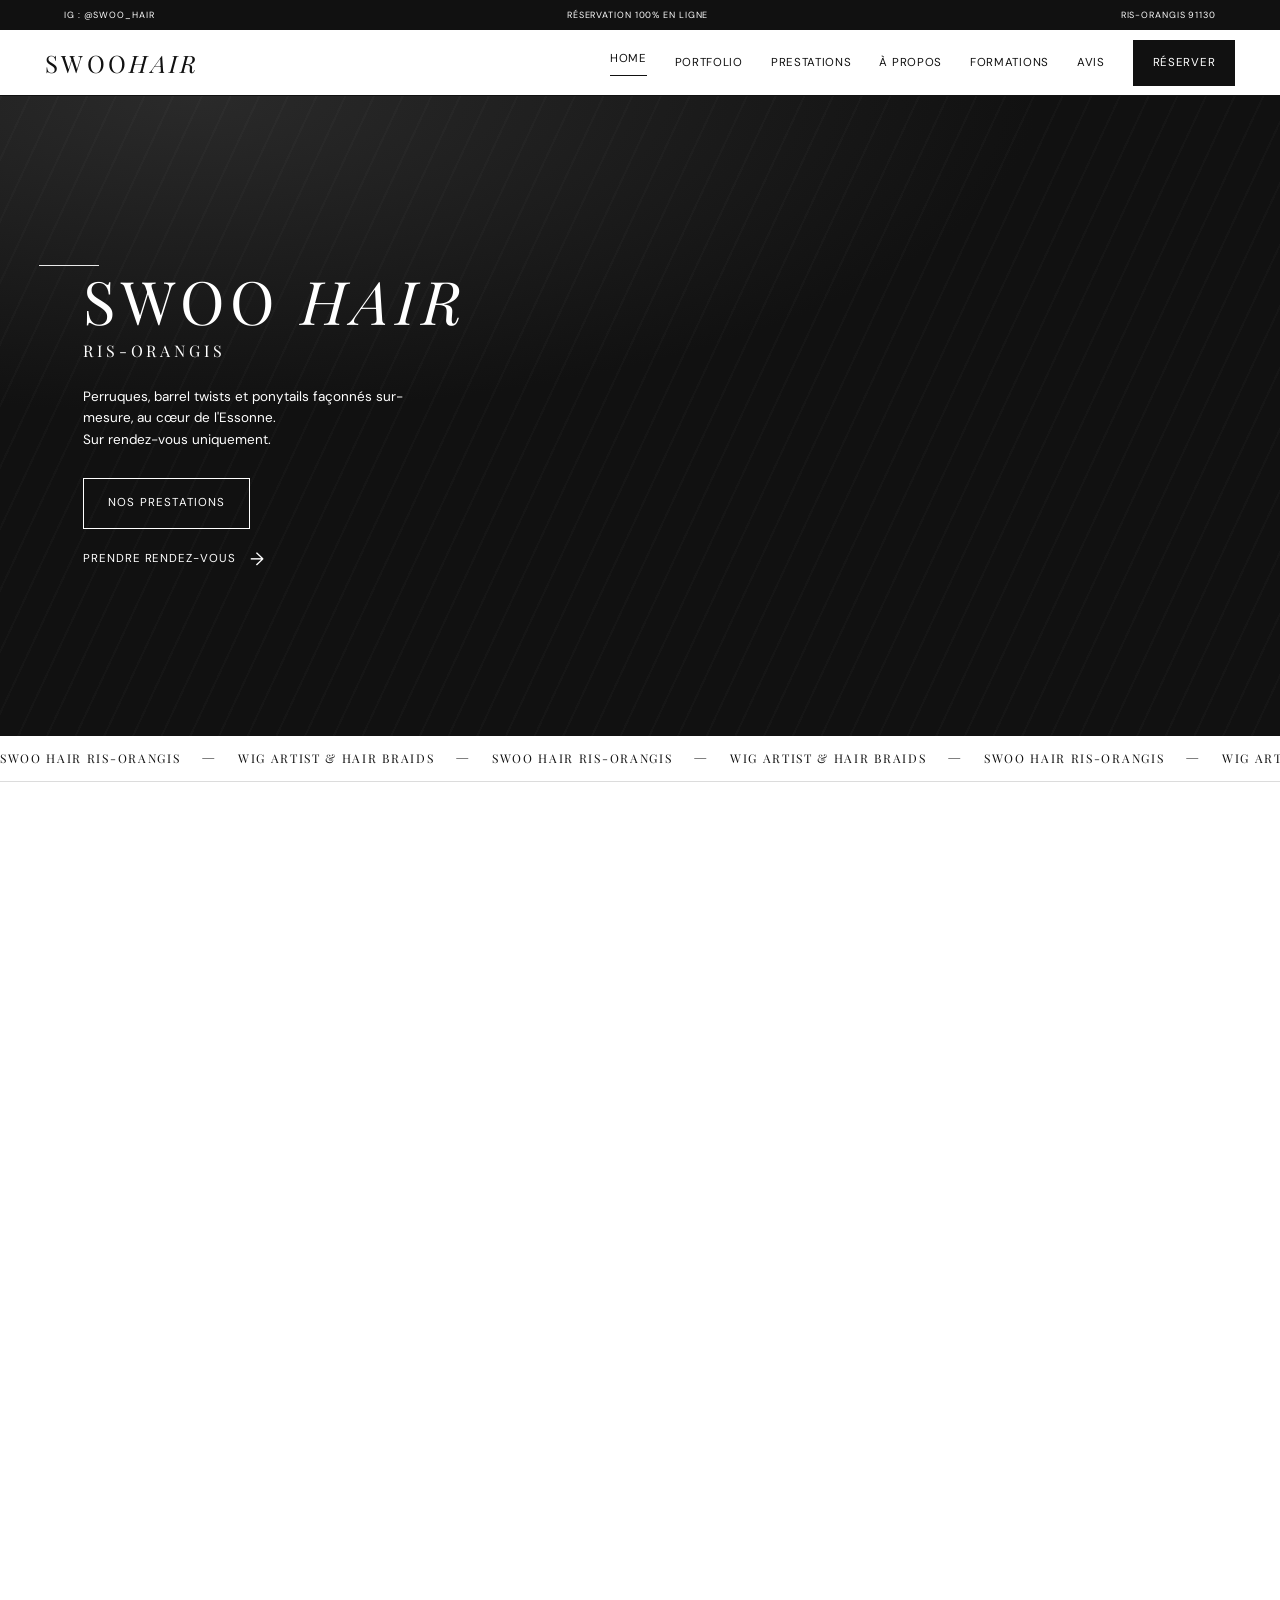
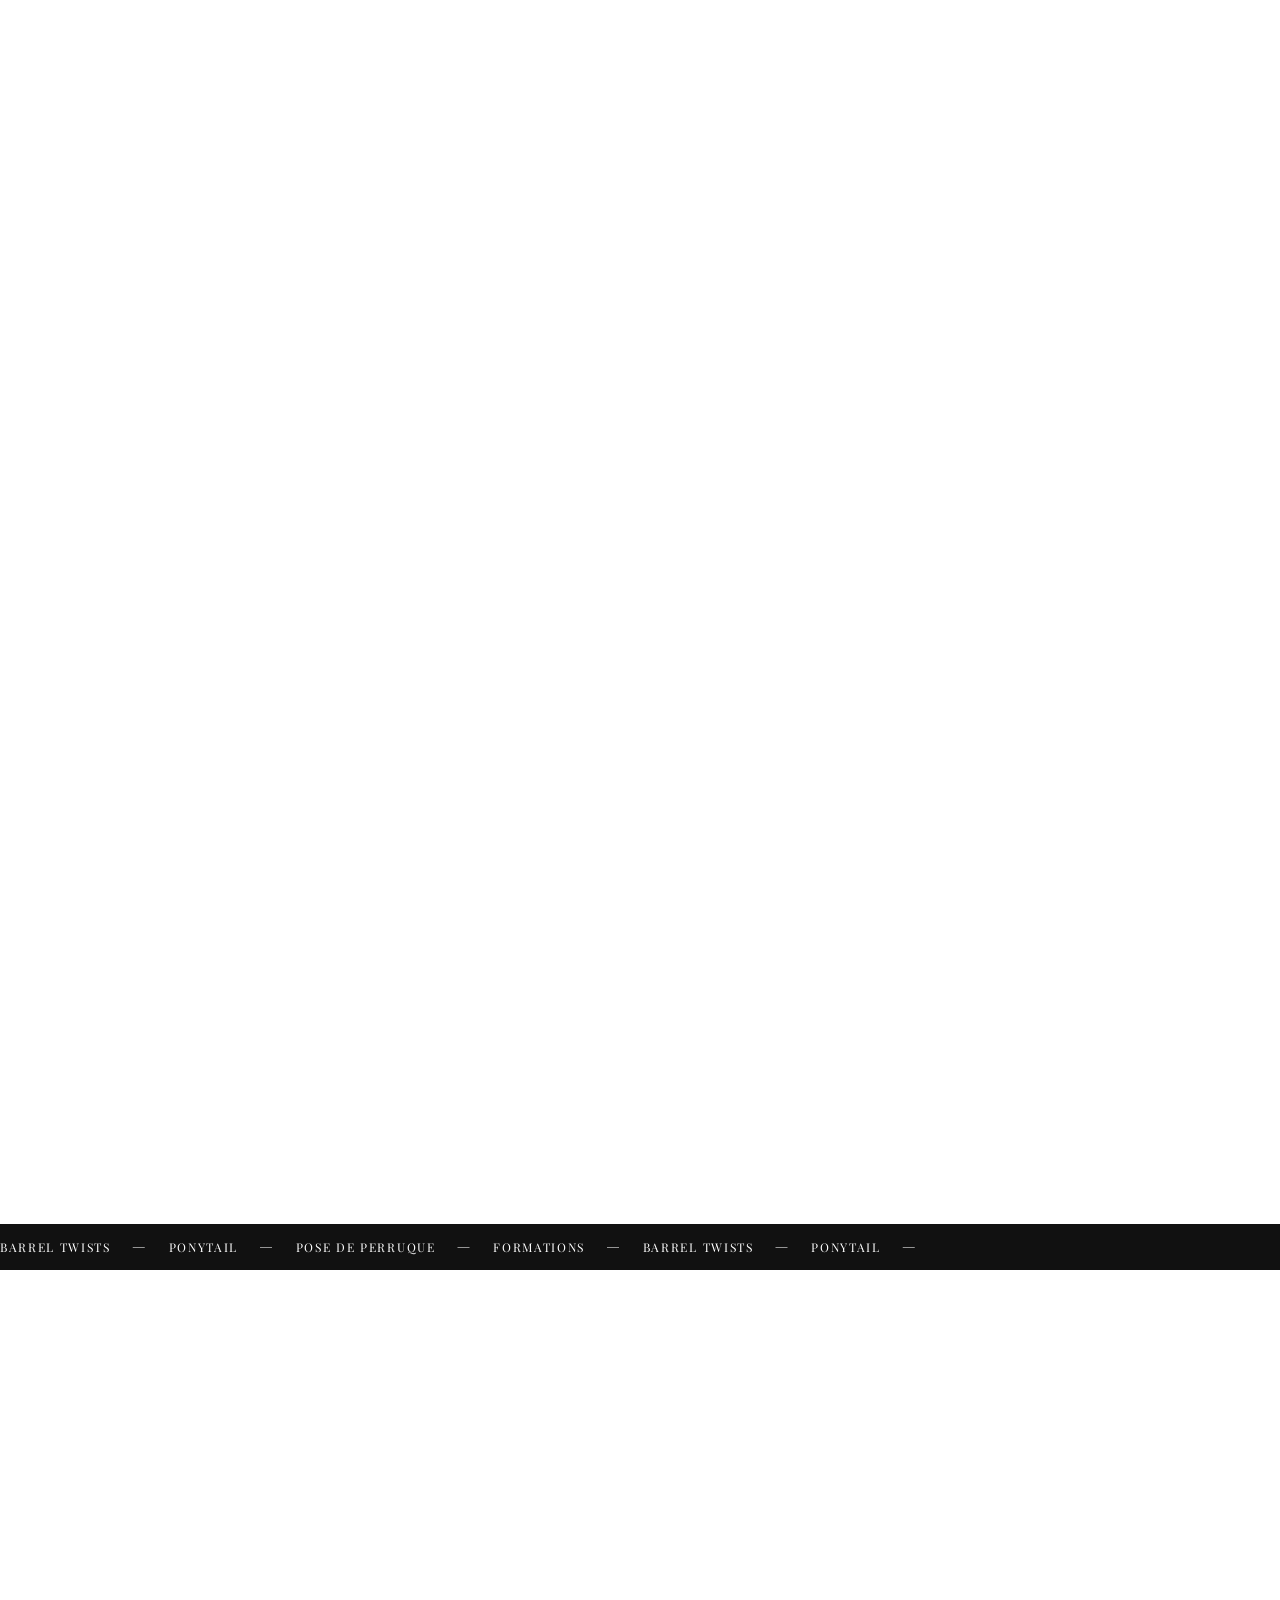
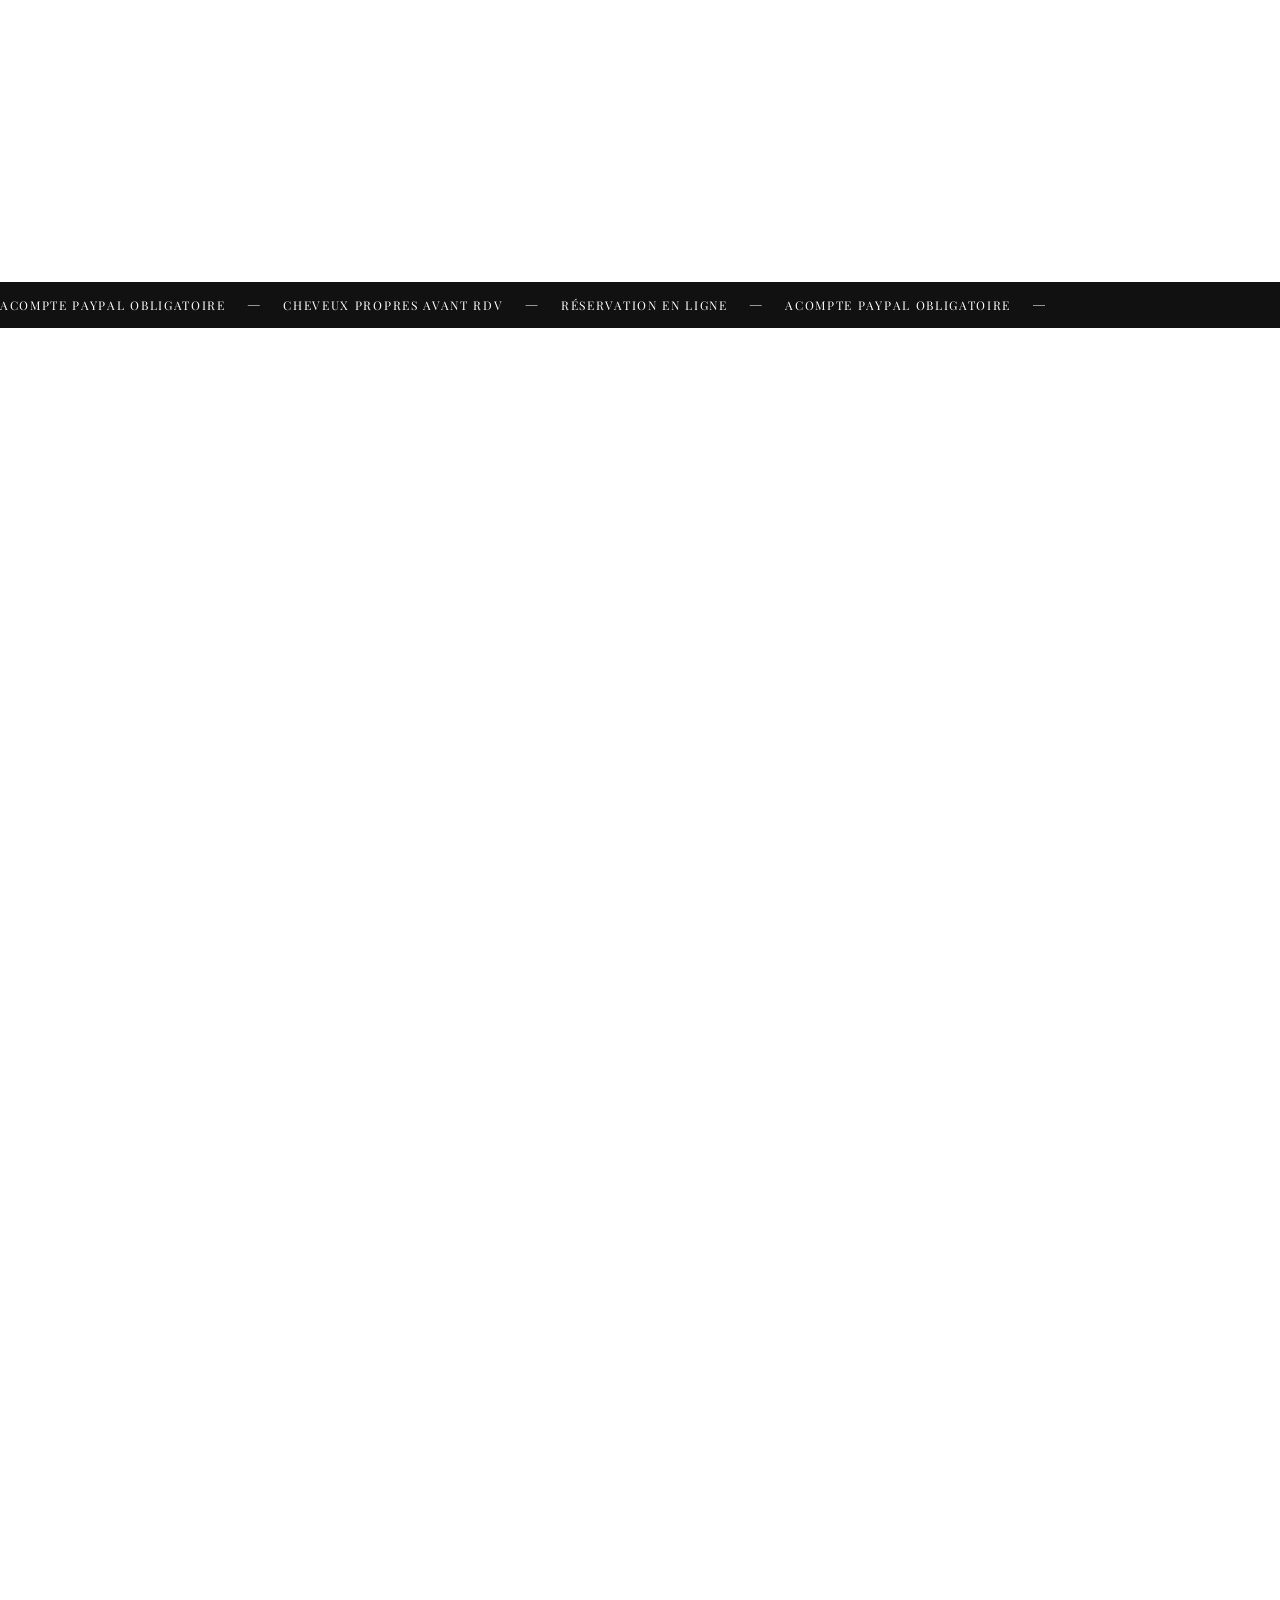
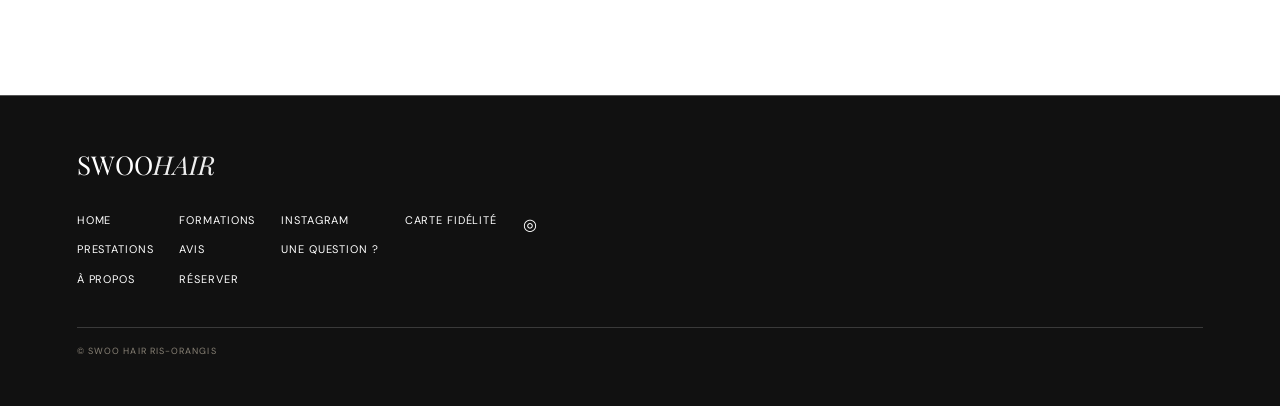
==== index.html @ 89fc885e "Update index.html" ====
<!DOCTYPE html>
<html lang="fr">
<head>
<meta charset="UTF-8">
<meta name="viewport" content="width=device-width, initial-scale=1.0">
<meta name="color-scheme" content="light">
<title>SWOO HAIR — Ris-Orangis</title>
<link rel="preconnect" href="https://fonts.googleapis.com">
<link rel="preconnect" href="https://fonts.gstatic.com" crossorigin>
<link href="https://fonts.googleapis.com/css2?family=DM+Sans:wght@400;500&family=Playfair+Display:ital,wght@0,400;1,400&display=swap" rel="stylesheet">
<link href="https://fonts.googleapis.com/css2?family=Parisienne&display=swap" rel="stylesheet">  
<link rel="stylesheet" href="style.css">
</head>
<body>

<div class="topbar">
  <span>IG : @SWOO_HAIR</span>
  <span>RÉSERVATION 100% EN LIGNE</span>
  <span>RIS-ORANGIS 91130</span>
</div>

<header class="header">
  <a class="logo" href="#home">SWOO<em>HAIR</em></a>
  <nav class="nav">
    <a class="active" href="#home">HOME</a>
    <a href="#portfolio">PORTFOLIO</a>
    <a href="#prestations">PRESTATIONS</a>
    <a href="#apropos">À PROPOS</a>
    <a href="#formations">FORMATIONS</a>
    <a href="#avis">AVIS</a>
    <a class="booking" href="#reservation">RÉSERVER</a>
  </nav>
  <button class="menu-btn" aria-label="Ouvrir le menu"><i></i><i></i></button>
</header>

<div class="mobile-menu">
  <a href="#home">HOME</a>
  <a href="#portfolio">PORTFOLIO</a>
  <a href="#prestations">PRESTATIONS</a>
  <a href="#apropos">À PROPOS</a>
  <a href="#formations">FORMATIONS</a>
  <a href="#avis">AVIS</a>
  <a class="mobile-book" href="#reservation">RÉSERVER →</a>
</div>

<main id="home">

  <section class="hero">
    <div class="hero-number"><small></small></div>
    <div class="hero-content">
      <h1>SWOO <em>HAIR</em></h1>
      <h2>RIS-ORANGIS</h2>
      <p>Perruques, barrel twists et ponytails façonnés sur-mesure, au cœur de l'Essonne.<br>Sur rendez-vous uniquement.</p>
      <div class="hero-actions">
        <a class="outline-btn" href="#prestations">NOS PRESTATIONS</a>
        <a class="arrow-link" href="#reservation">PRENDRE RENDEZ-VOUS <b>→</b></a>
      </div>
    </div>
    <div class="hero-photo">
          <img src="images/hero-client.jpg" alt="Réalisation SWOO HAIR — pose perruque">
          <span class="hero-photo-tag">Réalisation récente</span>
        </div>
  </section>

  <div class="marquee">
    <div class="marquee-track">
      <span>SWOO HAIR RIS-ORANGIS</span><b>—</b><span>WIG ARTIST &amp; HAIR BRAIDS</span><b>—</b>
      <span>SWOO HAIR RIS-ORANGIS</span><b>—</b><span>WIG ARTIST &amp; HAIR BRAIDS</span><b>—</b>
      <span>SWOO HAIR RIS-ORANGIS</span><b>—</b><span>WIG ARTIST &amp; HAIR BRAIDS</span><b>—</b>
    </div>
  </div>

  <section class="about reveal" id="apropos">
    <div class="about-copy">
      <div class="eyebrow">À PROPOS</div>
      <h2>Plus qu'une<br>prestation</h2>
      <p>Expert wig install &amp; hair 91. Je façonne perruques, barrel twists et ponytails avec une attention portée au détail — et je forme celles qui veulent apprendre à poser et customiser seules.</p>
      <div class="facts">
        <div class="fact"><b>Lieu</b><span>Ris-Orangis (91130)</span></div>
        <div class="fact"><b>Horaires</b><span>11h – 19h, 7j/7 sur rendez-vous</span></div>
        <div class="fact"><b>Contact</b><span>Réservation directement sur le site</span></div>
        <div class="fact"><b>Snap</b><span>ftm.pv</span></div>
      </div>
      <a class="arrow-link" href="#reservation">PRENDRE RENDEZ-VOUS <b>→</b></a>
    </div>
  </section>

  <section class="portfolio reveal" id="portfolio">
    <div class="p-head">
      <div class="eyebrow">PORTFOLIO</div>
      <h2>Le <em>catalogue</em></h2>
      <p class="lede">Une sélection de réalisations récentes — poses, finitions et hairstyles signés SWOO HAIR.</p>
    </div>
    <div class="folio-marquee">
      <div class="marquee-track">
        <span>POSES</span><b>—</b><span>FINITIONS</span><b>—</b><span>HAIRSTYLES</span><b>—</b>
        <span>POSES</span><b>—</b><span>FINITIONS</span><b>—</b><span>HAIRSTYLES</span><b>—</b>
        <span>POSES</span><b>—</b><span>FINITIONS</span><b>—</b><span>HAIRSTYLES</span><b>—</b>
      </div>
    </div>
    <div class="folio-grid">
      <div class="plate tall">
        <div class="ph-wrap"><img src="images/duo-03.png" alt="SWOO HAIR — duo, finition lace naturelle"></div>
        <div class="fcap"><span class="no">Pl. I</span><span class="lbl">Finition duo</span></div>
      </div>
      <div class="plate">
        <div class="ph-wrap"><img src="images/profile-04.png" alt="SWOO HAIR — profil, chignon bas"></div>
        <div class="fcap"><span class="no">Pl. II</span><span class="lbl">Profil, chignon bas</span></div>
      </div>
      <div class="plate">
        <div class="ph-wrap"><img src="images/product-05.jpg" alt="SWOO HAIR — hairstyle assis"></div>
        <div class="fcap"><span class="no">Pl. III</span><span class="lbl">Hairstyle</span></div>
      </div>
    </div>
  </section>

  <section class="services reveal" id="prestations">
    <div class="services-intro">
      <div class="eyebrow">NOS PRESTATIONS</div>
      <h2>Précision.<br>Soin. <em>Style.</em></h2>
      <p>Un tarif, un acompte, une place bloquée. Découvre le détail de chaque rubrique ci-dessous.</p>
    </div>
    <div class="service-grid">
      <article><div class="service-icon">≈</div><h3>BARREL &amp; NATTES</h3><p>Barrel twists, flat twists et nattes collées, motif ou simple.</p><strong>DÈS 10€</strong></article>
      <article><div class="service-icon">◠</div><h3>PONYTAIL</h3><p>Ponytail simple ou formule complète, mèches et frange incluses.</p><strong>DÈS 10€</strong></article>
      <article><div class="service-icon">◯</div><h3>POSE PERRUQUE</h3><p>Pose, customisation, entretien et confection de wigs.</p><strong>DÈS 10€</strong></article>
      <article><div class="service-icon">✎</div><h3>FORMATIONS</h3><p>Apprends à poser et customiser tes perruques comme une pro.</p><strong>DÈS 50€</strong></article>
    </div>
  </section>

  <div class="dark-marquee">
    <div class="marquee-track">
      <span>BARREL TWISTS</span><b>—</b><span>PONYTAIL</span><b>—</b><span>POSE DE PERRUQUE</span><b>—</b>
      <span>FORMATIONS</span><b>—</b><span>BARREL TWISTS</span><b>—</b><span>PONYTAIL</span><b>—</b>
    </div>
  </div>

  <!-- ===== CATALOGUE ===== -->
  <section class="catalogue" id="catalogue">

    <div class="cat-block reveal" id="barrel">
      <div class="cat-head">
        <p class="cat-eyebrow">Rubrique 01</p>
        <h2>Barrel Twists<br>&amp; Nattes</h2>
        <p class="lede">Acompte de 10€ pour bloquer la place. Cheveux lavés 2 à 3 jours avant le rendez-vous — cheveux gras, sales ou odorants : rendez-vous annulé.</p>
      </div>
      <div class="cat-list">
        <div class="svc-list" data-cat="Barrel Twists"></div>
        <div class="svc-list" data-cat="Nattes" style="margin-top:8px"></div>
      </div>
    </div>

    <div class="cat-block reveal" id="ponytail">
      <div class="cat-head">
        <p class="cat-eyebrow">Rubrique 02</p>
        <h2>Ponytail</h2>
        <p class="lede">Acompte de 20€. Cheveux lavés 2 à 3 jours avant, propres et sans odeur.</p>
      </div>
      <div class="cat-list">
        <div class="svc-list" data-cat="Ponytail"></div>
        <div class="formule-block" style="margin-top:22px">
          <p class="ftag">Formule Ponytail</p>
          <h3>Au choix — mèches &amp; frange incluses</h3>
          <p class="fprice">70€</p>
          <ul><li>Ponytail Classique</li><li>Bubble Ponytail</li><li>Ponytail à chignons</li></ul>
          <button onclick="selectService({name:'Formule Ponytail (au choix)',price:'70€',dep:20,duree:180,type:'slot'},'Formule ponytail — mèches et frange incluses')">CHOISIR CETTE FORMULE →</button>
        </div>
      </div>
    </div>

    <div class="cat-block reveal" id="perruque">
      <div class="cat-head">
        <p class="cat-eyebrow">Rubrique 03</p>
        <h2>Pose de<br>Perruque</h2>
        <p class="lede">Acompte de 10€. Pour une customisation, apporte ta perruque propre 2 à 5 jours avant. Règlement en espèces, hors acompte.</p>
      </div>
      <div class="cat-list">
        <div class="svc-list" data-cat="Perruque"></div>
        <div class="formule-block" style="margin-top:22px">
          <p class="ftag">Formule Pose Perruque</p>
          <h3>Prestation complète</h3>
          <p class="fprice">70€</p>
          <ul><li>Pose de perruque</li><li>Customisation au choix</li><li>Hairstyle au choix</li><li>Nattes collées wig</li></ul>
          <button onclick="selectService({name:'Formule Pose Perruque',price:'70€',dep:10,duree:180,type:'slot',needPhoto:true},'Pose + customisation + hairstyle + nattes collées wig')">CHOISIR CETTE FORMULE →</button>
        </div>
        <div class="formule-block">
          <p class="ftag">Tissage</p>
          <h3>FlipOver</h3>
          <p class="fprice">50€</p>
          <ul><li>Acompte de 20€ — mêmes conditions d'hygiène capillaire</li></ul>
          <button onclick="selectService({name:'FlipOver',price:'50€',dep:20,duree:180,type:'slot'},'Tissage flip over')">CHOISIR →</button>
        </div>
      </div>
    </div>

  </section>

  <!-- ===== FORMATIONS ===== -->
  <section class="cat-block reveal" id="formations" style="padding-top:10px;padding-bottom:56px">
    <div class="cat-head">
      <p class="cat-eyebrow">Rubrique 04</p>
      <h2>Formations</h2>
      <p class="lede">Trois formats, du perfectionnement express au parcours complet. Réserve directement ci-dessous — Instagram reste ouvert uniquement pour une question spécifique.</p>
    </div>
    <div class="cat-list">
      <div class="train-card">
        <div class="thead"><h3>Customisation perruque — 1 jour</h3><span class="tprice">50€ / 70€</span></div>
        <p>Blanchiment des nœuds, décoloration &amp; teinte de la lace, plucking, préparation avant pose, rendu scalp naturel. De 11h à 14h.</p>
        <span class="tdep">Sans kit 50€ · Avec kit 70€ — acompte 20€</span><br>
        <div class="train-btns">
          <button class="tbtn-solid" onclick="selectFormationFixe('Formation — Customisation perruque (sans kit)','50€',20,'Formation 1 jour — sans kit — 11h à 14h','11:00','14:00',1)">RÉSERVER SANS KIT — 50€ →</button>
          <button class="tbtn-solid" onclick="selectFormationFixe('Formation — Customisation perruque (avec kit)','70€',20,'Formation 1 jour — avec kit — 11h à 14h','11:00','14:00',1)">RÉSERVER AVEC KIT — 70€ →</button>
        </div>
      </div>
      <div class="train-card">
        <div class="thead"><h3>Pose seule comme une pro — 2 jours</h3><span class="tprice">200€</span></div>
        <p>Jour 1 : pose simple à la colle spray. Jour 2 : pose hairstyle à la colle blanche. Kit complet + certificat de participation. 11h à 16h chaque jour.</p>
        <span class="tdep">Acompte 100€ · Solde 100€ en espèces le jour J</span><br>
        <div class="train-btns">
          <button class="tbtn-solid" onclick="selectFormationFixe('Formation — Pose seule comme une pro (2 jours)','200€',100,'Formation 2 jours — kit complet + certificat — 11h à 16h chaque jour','11:00','16:00',2)">RÉSERVER CETTE FORMATION →</button>
        </div>
      </div>
      <div class="train-card">
        <div class="thead"><h3>Deviens prestataire de wigs — 2 jours</h3><span class="tprice">350€</span></div>
        <p>Jour 1 : custom de deux perruques neuves. Jour 2 : coupe simple sur la première, hairstyle au choix sur la seconde. Prévoir 2 modèles. 11h à 16h chaque jour.</p>
        <span class="tdep">Acompte 150€ · Solde 200€ en espèces le jour J</span><br>
        <div class="train-btns">
          <button class="tbtn-solid" onclick="selectFormationFixe('Formation — Deviens prestataire de wigs (2 jours)','350€',150,'Formation 2 jours — prévoir 2 modèles — 11h à 16h chaque jour','11:00','16:00',2)">RÉSERVER CETTE FORMATION →</button>
        </div>
      </div>
    </div>
    <p class="slot-note" style="margin-top:18px">Une question précise avant de réserver ? <a href="https://instagram.com/swoo_hair" target="_blank" style="text-decoration:underline;color:var(--tan-deep)">Écris sur Instagram</a>.</p>
  </section>

  <div class="dark-marquee">
    <div class="marquee-track">
      <span>ACOMPTE PAYPAL OBLIGATOIRE</span><b>—</b><span>CHEVEUX PROPRES AVANT RDV</span><b>—</b>
      <span>RÉSERVATION EN LIGNE</span><b>—</b><span>ACOMPTE PAYPAL OBLIGATOIRE</span><b>—</b>
    </div>
  </div>

  <!-- ===== RÉSERVATION ===== -->
  <section class="reservation reveal" id="reservation">
    <div>
      <div class="eyebrow">RÉSERVATION</div>
      <h2>Réserve ton<br><span class="script-accent">créneau</span></h2>
      <p class="lede">Choisis une prestation plus haut : ton ticket se remplit automatiquement. Puis complète tes informations ci-contre.</p>

      <div class="ticket" id="ticket">
        <p class="ticket-empty" id="ticket-empty">— Aucune prestation choisie —<br>Sélectionne une ligne de tarif plus haut.</p>
        <div id="ticket-filled" style="display:none">
          <div class="ticket-head"><span class="tname" id="t-name">—</span><span class="tprice" id="t-price">—</span></div>
          <div class="ticket-row"><span>Détail</span><b id="t-detail">—</b></div>
          <div class="ticket-row"><span>Date</span><b id="t-date">à choisir</b></div>
          <div class="ticket-row"><span>Heure</span><b id="t-heure">à choisir</b></div>
          <div class="ticket-dep">Acompte à régler pour bloquer le créneau : <b id="t-dep">—</b><br>Non remboursable, sauf annulation de ma part.</div>
          <p class="ticket-policy">Paiement du solde en espèces le jour du rendez-vous.</p>
        </div>
      </div>
    </div>

    <form id="booking-form" onsubmit="return false;">
      <label class="field">Date souhaitée</label>
      <input type="date" id="date_rdv">

      <label class="field">Heure (11h – 19h)</label>
      <select id="heure_rdv"><option value="">Choisir un créneau</option></select>
      <p class="slot-note">Le créneau s'adapte automatiquement à la durée de la prestation choisie.</p>

      <label class="field">Nom</label>
      <input type="text" id="nom" placeholder="Ton nom complet">

      <label class="field">E-mail</label>
      <input type="email" id="email" placeholder="toi@exemple.com" required>

      <label class="field">Téléphone</label>
      <input type="tel" id="telephone" placeholder="06 00 00 00 00">

      <label class="field">Instagram</label>
      <input type="text" id="insta" placeholder="@toncompte">

      <div id="repose-box" style="display:none;margin-top:16px">
        <label style="display:flex;align-items:center;gap:8px;font-size:12.5px;color:var(--cream)">
          <input type="checkbox" id="repose-checkbox">
          Avec repose (supplément affiché après confirmation par SWOO HAIR)
        </label>
      </div>

      <div id="photo-etat-box" style="display:none">
        <label class="upload-box">📎 AJOUTER UNE PHOTO DE L'ÉTAT ACTUEL DE TA PERRUQUE
          <input type="file" id="photo-etat" accept="image/*">
        </label>
      </div>

      <div id="supplements-box" style="display:none;margin-top:16px">
        <p class="slot-note" style="margin-bottom:8px">Suppléments éventuels :</p>
        <label style="display:flex;align-items:center;gap:8px;font-size:12px;color:var(--cream);margin-bottom:6px">
          <input type="checkbox" id="supp-horsCreneaux"> Hors créneaux (avant 11h / après 18h) — +10€
        </label>
        <label style="display:flex;align-items:center;gap:8px;font-size:12px;color:var(--cream);margin-bottom:6px">
          <input type="checkbox" id="supp-stylingCoupe"> Styling / Coupe carré — +10€
        </label>
        <label style="display:flex;align-items:center;gap:8px;font-size:12px;color:var(--cream);margin-bottom:6px">
          <input type="checkbox" id="supp-depotVeille"> Dépôt perruque la veille — +10€
        </label>
        <label style="display:flex;align-items:center;gap:8px;font-size:12px;color:var(--cream)">
          <input type="checkbox" id="supp-customJourMeme"> Customisation le jour même — +15€
        </label>
      </div>

      <label class="upload-box">📎 AJOUTER LA CAPTURE DU PAIEMENT PAYPAL
        <input type="file" id="capture" accept="image/*">
      </label>

      <div class="actions">
        <a href="#" id="paypal-btn" target="_blank" class="btn-pay">CHOISIS UNE PRESTATION POUR VOIR L'ACOMPTE</a>
        <button type="button" class="btn-solid-2" onclick="submitReservation()">ENVOYER MA DEMANDE DE RÉSERVATION</button>
        <button type="button" class="btn-ghost2" onclick="copyRecap()">COPIER MON RÉCAPITULATIF</button>
        <p class="slot-note" id="submit-status">Ta demande est envoyée directement — tu reçois un e-mail dès qu'elle est acceptée ou refusée.</p>
      </div>
    </form>
  </section>

  <!-- ===== AVIS ===== -->
  <section class="avis reveal" id="avis">
    <div class="eyebrow">AVIS CLIENTES</div>
    <h2>Elles ont <em>écrit</em></h2>
    <div class="rate-summary">
      <div><div class="big" id="avg-note">5.0</div><div class="stars" id="avg-stars">★★★★★</div></div>
      <div class="cnt" id="avg-count">3 avis</div>
    </div>
    <div id="letters"></div>

    <p class="cat-eyebrow" style="margin-top:26px">Écrire un avis</p>
    <label class="field">Ton prénom</label>
    <input type="text" id="avis-nom" placeholder="Prénom">
    <label class="field">Prestation reçue</label>
    <input type="text" id="avis-svc" placeholder="Ex : Barrel motif">
    <label class="field">Ta note</label>
    <div class="rate-input" id="rate-input">
      <span data-v="1">★</span><span data-v="2">★</span><span data-v="3">★</span><span data-v="4">★</span><span data-v="5">★</span>
    </div>
    <textarea id="avis-txt" placeholder="Raconte ton expérience..."></textarea>
    <button class="btn-submit" onclick="postAvis()">PUBLIER MON AVIS</button>
    <p class="slot-note" style="margin-top:10px">Version démo : les avis restent visibles le temps de la session.</p>
  </section>

  <!-- ===== POLICIES ===== -->
  <section class="policies reveal" id="mode-emploi">
    <div class="eyebrow">MODE D'EMPLOI</div>
   <h2 class="editorial-title">Ce qu'il faut<br><span class="script-accent">savoir</span></h2>
    <div class="pol">
      <h4>Acompte &amp; annulation</h4>
      <p>Un acompte PayPal est demandé pour chaque prestation afin de bloquer ton créneau. Il n'est jamais remboursable, sauf annulation de ma part.</p>
      <p>10€ (barrel, nattes, perruque) · 20€ (ponytail, flip over) · 35€ (formule combinée) · 100€ à 150€ (formations).</p>
    </div>
    <div class="pol">
      <h4>Avant le rendez-vous</h4>
      <p>Cheveux lavés 2 à 3 jours avant pour toutes les prestations tressées, nattes, twists, ponytail et flip over.</p>
      <p>Pour une customisation de perruque, apporte-la propre, 2 à 5 jours avant le rendez-vous.</p>
    </div>
    <div class="pol">
      <h4>Le jour J</h4>
      <p>Règlement en espèces, hors acompte déjà versé en PayPal. L'adresse exacte est communiquée par message privé Instagram une fois la réservation confirmée sur le site — pour des raisons de confidentialité.</p>
    </div>
    <div class="pol">
      <h4>Formations</h4>
      <p>Kit fourni pour les formations de 2 jours. Le solde restant se règle en espèces le premier jour de formation.</p>
    </div>
  </section>

  <!-- ===== FIDÉLITÉ ===== -->
  <section class="loyalty reveal" id="fidelite">
    <div class="loyalty-head">
      <p class="cat-eyebrow">Programme fidélité</p>
      <h2>5 visites,<br>-25% <em>sur la suivante</em></h2>
      <p class="lede">Chaque rendez-vous compte. La carte est tamponnée par mes soins à chaque prestation réglée — au 5<sup>e</sup> tampon, -25% sur ta prochaine prestation (hors formation).</p>
    </div>

    <div class="card-pair">
      <div class="loy-card front">
        <div class="lc-brand-block">
          <div class="lc-brand">SWOO</div>
          <div class="lc-rule"><span></span>HAIR<span></span></div>
          <p class="lc-tag">CARTE DE FIDÉLITÉ</p>
        </div>
        <img class="lc-qr" src="https://api.qrserver.com/v1/create-qr-code/?size=180x180&margin=0&color=17-17-17&bgcolor=245-240-231&data=https://instagram.com/swoo_hair" alt="QR code — Instagram @swoo_hair" width="72" height="72" loading="lazy">
      </div>

      <div class="loy-card back">
        <p class="lc-back-label">CARTE DE FIDÉLITÉ</p>
        <div class="lc-stamps">
          <span></span><span></span><span></span><span></span><span class="reward">-25%</span>
        </div>
        <div class="lc-back-foot">
          <p>5 VISITES = -25% SUR VOTRE PROCHAINE PRESTATION</p>
          <p>CARTE PERSONNELLE ET NON TRANSFÉRABLE</p>
        </div>
      </div>
    </div>

    <p class="slot-note loy-note">Carte remise en main propre au rendez-vous. Un tampon uniquement posé par mes soins, jamais par la cliente elle-même — carte non transférable, nominative.</p>
  </section>

</main>

<footer>
  <div class="footer-logo">SWOO<em>HAIR</em></div>
  <div class="fcol"><a href="#home">HOME</a><a href="#prestations">PRESTATIONS</a><a href="#apropos">À PROPOS</a></div>
  <div class="fcol"><a href="#formations">FORMATIONS</a><a href="#avis">AVIS</a><a href="#reservation">RÉSERVER</a></div>
  <div class="fcol"><a href="https://instagram.com/swoo_hair" target="_blank">INSTAGRAM</a><a href="https://ig.me/m/swoo_hair" target="_blank">UNE QUESTION ?</a></div>
  <div class="fcol"><a href="#fidelite">CARTE FIDÉLITÉ</a></div>
  <div class="footer-social"><a href="https://instagram.com/swoo_hair" target="_blank">◎</a></div>
  <small id="footer-meta">© SWOO HAIR RIS-ORANGIS</small>
</footer>

<script src="https://cdn.jsdelivr.net/npm/@supabase/supabase-js@2/dist/umd/supabase.js"></script>
<script src="script.js"></script>
</body>
</html>
---- style.css ----
*{box-sizing:border-box;margin:0;padding:0}
:root{color-scheme:light;--cream:#ffffff;--paper2:#eeeeee;--ink:#111111;--line:#dcdcdc;--muted:#6f6f6f;--muted-dark:#a8a8a8;--tan:#eeeeee;--tan-deep:#2b2b2b}
html{scroll-behavior:smooth;background:var(--cream)}
body{background:var(--cream);color:var(--ink);font-family:"DM Sans",Arial,sans-serif;overflow-x:hidden;font-size:15px;line-height:1.6}
a{color:inherit;text-decoration:none}
button{font-family:inherit;cursor:pointer}
img{max-width:100%;display:block}
.eyebrow{font-size:11px;letter-spacing:.2em;text-transform:uppercase}
.eyebrow:after{content:"";display:block;width:20px;height:1px;background:currentColor;margin-top:12px}
h1,h2,h3{font-family:"Playfair Display",serif;font-weight:400}
h2 em,h1 em,h3 em{font-style:italic}
@media(prefers-reduced-motion:reduce){*{animation:none!important;transition:none!important}html{scroll-behavior:auto}}

/* ===== TOPBAR ===== */
.topbar{background:var(--ink);color:var(--cream);display:flex;justify-content:space-between;align-items:center;padding:8px 5%;font-size:9px;letter-spacing:.1em;gap:8px;overflow:hidden}
.topbar span:nth-child(2){display:none}

/* ===== HEADER ===== */
.header{height:66px;border-bottom:1px solid var(--ink);display:flex;align-items:center;justify-content:space-between;padding:0 5%;position:sticky;top:0;z-index:40;background:rgba(255,255,255,.96);backdrop-filter:blur(6px)}
.logo{font-family:"Playfair Display",serif;font-size:24px;letter-spacing:.14em}
.logo em{font-style:italic}
.nav{display:none}
.menu-btn{background:none;border:0;width:38px;height:26px}
.menu-btn i{display:block;width:30px;height:1px;background:var(--ink);margin:7px 0}

/* ===== MOBILE MENU ===== */
.mobile-menu{position:fixed;inset:66px 0 auto 0;background:var(--cream);z-index:39;padding:30px 6%;display:flex;flex-direction:column;gap:20px;transform:translateY(-150%);transition:.4s;border-bottom:1px solid var(--ink);max-height:calc(100vh - 66px);overflow-y:auto}
.mobile-menu.open{transform:translateY(0)}
.mobile-menu a{font-family:"Playfair Display",serif;font-size:22px}
.mobile-menu .mobile-book{font-family:"DM Sans";font-size:11px;letter-spacing:.1em;background:var(--ink);color:var(--cream);padding:15px;width:max-content}

/* ===== HERO ===== */
.hero{position:relative;min-height:78vh;background:
  radial-gradient(120% 90% at 15% 0%, #2a2a2a 0%, var(--ink) 55%),
  var(--ink);
  color:var(--cream);overflow:hidden;padding:64px 6% 40px;display:flex;flex-direction:column;justify-content:flex-end}
.hero:before{content:"";position:absolute;inset:0;background:repeating-linear-gradient(115deg, rgba(255,255,255,.02) 0 2px, transparent 2px 26px);pointer-events:none}
.hero-number{position:absolute;top:8%;right:4%;font-family:"Playfair Display",serif;font-style:italic;font-size:clamp(90px,32vw,150px);line-height:1;opacity:.9;color:var(--cream)}
.hero-number small{display:block;width:60px;height:1px;background:var(--cream);margin-top:6px}
.hero-content{position:relative;z-index:2}
.hero h1{font-size:clamp(42px,15vw,60px);letter-spacing:.1em;line-height:1;margin-top:4px}
.hero h1 em{color:var(--cream)}
.hero h2{font-size:16px;letter-spacing:.24em;margin-top:8px}
.hero p{margin-top:22px;font-size:13.5px;max-width:340px;color:var(--cream)}
.hero-actions{display:flex;flex-direction:column;gap:16px;align-items:flex-start;margin-top:28px}
.outline-btn{border:1px solid var(--cream);padding:15px 24px;font-size:11.5px;letter-spacing:.1em}
.arrow-link{font-size:11.5px;letter-spacing:.08em;display:inline-flex;gap:14px;align-items:center}
.arrow-link b{font-size:18px;font-weight:400}

/* ===== MARQUEE ===== */
.marquee,.dark-marquee{height:46px;overflow:hidden;white-space:nowrap;border-bottom:1px solid var(--line);display:flex;align-items:center}
.marquee-track{display:flex;align-items:center;gap:22px;width:max-content;animation:scroll 24s linear infinite;font-family:"Playfair Display",serif;letter-spacing:.14em;font-size:12px}
.marquee-track b{font-family:Arial;font-weight:400;color:var(--muted)}
@keyframes scroll{to{transform:translateX(-50%)}}
.dark-marquee{background:var(--ink);color:var(--cream);border:0}
.dark-marquee .marquee-track b{color:var(--muted-dark)}

/* ===== ABOUT ===== */
.about{display:block;background:var(--ink)}
.about-copy{background:var(--ink);color:var(--cream);padding:52px 6%;max-width:640px}
.about-copy h2{font-size:34px;line-height:1.08;margin:14px 0 18px}
.about-copy p{max-width:400px;font-size:13.5px;line-height:1.85;margin-bottom:26px;color:var(--cream)}
.facts{display:flex;flex-direction:column;gap:10px;margin-bottom:24px}
.fact{display:flex;gap:10px;font-size:12.5px;border-top:1px solid #3a3a3a;padding-top:10px}
.fact b{color:var(--cream);min-width:78px;font-weight:500}
/* ===== PORTFOLIO ===== */
.portfolio{background:var(--paper2);padding:0 0 56px}
.portfolio .p-head{padding:56px 6% 0}
.portfolio .eyebrow{color:var(--tan-deep)}
.portfolio h2{font-size:34px;margin:14px 0 10px}
.portfolio .lede{font-size:13px;line-height:1.7;max-width:380px;color:#4a4a4a;margin-bottom:8px}
.folio-marquee{height:38px;overflow:hidden;white-space:nowrap;display:flex;align-items:center;border-top:1px solid #d6d6d6;border-bottom:1px solid #d6d6d6;margin-top:22px}
.folio-marquee .marquee-track{display:flex;align-items:center;gap:20px;width:max-content;animation:scroll 22s linear infinite;font-size:10.5px;letter-spacing:.18em;color:var(--tan-deep)}
.folio-marquee .marquee-track b{font-family:Arial;font-weight:400;color:#b9b9b9}
.folio-grid{display:grid;grid-template-columns:1fr 1fr;gap:2px;padding:2px;margin-top:2px}
.folio-grid .plate{position:relative;overflow:hidden;background:#dcdcdc}
.folio-grid .plate.tall{grid-row:span 2}
.folio-grid .ph-wrap{aspect-ratio:3/4;overflow:hidden}
.folio-grid .plate.tall .ph-wrap{aspect-ratio:3/5;height:100%}

@media(max-width:600px){
  .folio-grid .plate.tall{grid-row:span 1;grid-column:span 2}
  .folio-grid .plate.tall .ph-wrap{aspect-ratio:16/10;height:auto}
  .folio-grid .plate.tall .ph-wrap img{object-position:50% 20%}
}
.folio-grid .ph-wrap img{width:100%;height:100%;object-fit:cover;display:block;transition:transform .7s cubic-bezier(.16,1,.3,1);filter:saturate(1.02)}
.folio-grid .plate:hover .ph-wrap img{transform:scale(1.06)}
.folio-grid .plate:after{content:"";position:absolute;inset:0;background:linear-gradient(0deg,rgba(17,17,17,.55) 0%,rgba(17,17,17,0) 32%);opacity:0;transition:opacity .4s ease;pointer-events:none}
.folio-grid .plate:hover:after{opacity:1}
.folio-grid .fcap{position:absolute;left:0;right:0;bottom:0;display:flex;justify-content:space-between;align-items:baseline;padding:14px 16px;opacity:0;transform:translateY(8px);transition:opacity .4s ease,transform .4s ease}
.folio-grid .plate:hover .fcap{opacity:1;transform:none}
.folio-grid .fcap .no{font-family:"Playfair Display",serif;font-style:italic;color:var(--cream);font-size:14px}
.folio-grid .fcap .lbl{color:#e7e2d6;font-size:10.5px;letter-spacing:.06em;text-transform:uppercase}
@media(min-width:900px){
  .portfolio .p-head{padding:76px 6% 0}
  .folio-grid{grid-template-columns:1.3fr 1fr 1fr;max-width:1100px;margin-left:auto;margin-right:auto;gap:3px;padding:3px}
}
@media(hover:none){
  .folio-grid .plate:after{opacity:1;background:linear-gradient(0deg,rgba(17,17,17,.6) 0%,rgba(17,17,17,0) 40%)}
  .folio-grid .fcap{opacity:1;transform:none}
}

/* ===== SERVICES OVERVIEW ===== */
.services{padding:56px 6%}
.services-intro h2{font-size:32px;margin:14px 0 16px}
.services-intro p{font-size:13.5px;line-height:1.7;max-width:340px;margin-bottom:22px}
.service-grid{display:grid;grid-template-columns:1fr 1fr;gap:0;margin-top:30px}
.service-grid article{padding:22px 16px;border-top:1px solid var(--line);text-align:left}
.service-grid article:nth-child(-n+2){border-top:1px solid var(--line)}
.service-icon{font-size:26px;height:40px;font-family:serif;color:var(--tan-deep)}
.service-grid h3{font-size:11.5px;letter-spacing:.08em;margin-bottom:10px}
.service-grid p{font-size:12px;line-height:1.6;min-height:56px;color:#4a4a4a}
.service-grid strong{font-size:11px;font-weight:500;display:block;margin-top:8px;letter-spacing:.05em}
.service-grid a.card-link{display:block}

/* ===== CATALOGUE / PRESTATIONS DETAIL ===== */
.catalogue{padding:56px 0 10px}
.cat-block{padding:0 6% 46px}
.cat-eyebrow{font-size:11px;letter-spacing:.2em;text-transform:uppercase;color:var(--tan-deep);display:flex;align-items:center;gap:10px;margin-bottom:8px}
.cat-block h2{font-size:30px;margin-bottom:10px}
.cat-block .lede{font-size:13px;color:#4a4a4a;max-width:420px;margin-bottom:22px;line-height:1.7}
.svc-row{display:flex;justify-content:space-between;align-items:center;gap:10px;padding:15px 0;border-top:1px solid var(--line);cursor:pointer}
.svc-row-wrap:last-child .svc-row{border-bottom:1px solid var(--line)}
.svc-row .left{display:flex;flex-direction:column}
.svc-name{font-size:13.5px;letter-spacing:.02em}
.svc-tiny{font-size:10.5px;color:#8a8377;margin-top:3px}
.svc-right{display:flex;align-items:center;gap:12px;flex:none}
.svc-price{font-family:"Playfair Display",serif;font-style:italic;font-size:16px}
.svc-pick{font-size:9.5px;letter-spacing:.1em;color:var(--tan-deep);white-space:nowrap;opacity:0;transition:opacity .15s ease}
.svc-row.sel{background:var(--tan);margin:0 -6%;padding:15px 6%}
.svc-row.sel .svc-pick{opacity:1}
.svc-row:hover .svc-pick{opacity:1}

/* ---- Description dépliable ---- */
.svc-desc-toggle{
  background:none;border:0;padding:0;margin-top:4px;
  font-size:10.5px;letter-spacing:.04em;color:var(--tan-deep);
  text-decoration:underline;cursor:pointer;display:block;
}
.svc-desc{
  font-size:12px;line-height:1.6;color:#4a4a4a;
  padding:10px 6% 4px;border-top:1px dashed var(--line);margin-top:0;
}

.formule-block{border:1px solid var(--ink);padding:26px 22px;margin-bottom:16px}
.formule-block .ftag{font-size:10.5px;letter-spacing:.16em;text-transform:uppercase;color:var(--tan-deep);margin-bottom:8px}
.formule-block h3{font-size:22px;margin-bottom:6px}
.formule-block .fprice{font-family:"Playfair Display",serif;font-style:italic;font-size:26px;margin-bottom:14px}
.formule-block ul{list-style:none;margin-bottom:18px}
.formule-block li{font-size:12.5px;padding-left:16px;position:relative;margin-bottom:6px;color:#3a3a3a}
.formule-block li:before{content:"—";position:absolute;left:0;color:var(--tan-deep)}
.formule-block button{background:var(--ink);color:var(--cream);border:0;padding:13px 20px;font-size:11px;letter-spacing:.1em}

/* training */
.train-card{border-top:1px solid var(--line);padding:22px 0}
.train-card:last-child{border-bottom:1px solid var(--line)}
.train-card .thead{display:flex;justify-content:space-between;gap:10px;align-items:flex-start;margin-bottom:8px}
.train-card h3{font-size:18px;line-height:1.25}
.train-card .tprice{font-family:"Playfair Display",serif;font-style:italic;font-size:17px;white-space:nowrap;color:var(--tan-deep)}
.train-card p{font-size:12.5px;color:#4a4a4a;margin-bottom:10px;line-height:1.7}
.train-card .tdep{display:inline-block;font-size:11px;background:var(--tan);padding:6px 10px;margin-bottom:10px}
.train-card a.tbtn{font-size:11.5px;letter-spacing:.06em;text-decoration:underline;color:var(--tan-deep)}
.train-card .train-btns{display:flex;flex-direction:column;gap:8px;margin-top:4px}
.train-card button.tbtn-solid{display:block;width:100%;background:var(--ink);color:var(--cream);border:0;padding:13px 16px;font-size:11.5px;letter-spacing:.08em;text-align:center}

/* ===== RESERVATION (dark, newsletter-style) ===== */
.reservation{background:var(--ink);color:var(--cream);border-top:1px solid #555;padding:52px 6%}
.reservation .eyebrow{color:var(--tan)}
.reservation h2{font-size:32px;margin:14px 0 14px}
.reservation>p.lede{font-size:13px;line-height:1.75;max-width:440px;color:var(--cream);margin-bottom:30px}

.ticket{border:1px solid #555;padding:20px;margin-bottom:26px}
.ticket-empty{font-size:12.5px;color:#a89e8c;text-align:center;padding:6px 0}
.ticket-head{display:flex;justify-content:space-between;align-items:baseline;border-bottom:1px dashed #555;padding-bottom:12px;margin-bottom:12px}
.ticket-head .tname{font-family:"Playfair Display",serif;font-size:18px}
.ticket-head .tprice{font-family:"Playfair Display",serif;font-style:italic;font-size:16px;color:var(--tan)}
.ticket-row{display:flex;justify-content:space-between;font-size:11.5px;color:#c9bfa9;padding:5px 0}
.ticket-row b{color:var(--cream);font-weight:500}
.ticket-dep{margin-top:12px;border:1px solid var(--tan);padding:11px 13px;font-size:11.5px}
.ticket-dep b{color:var(--tan);font-size:15px}
.ticket-policy{font-size:11px;color:#a89e8c;margin-top:10px;line-height:1.6}

form label.field{display:block;font-size:10.5px;letter-spacing:.1em;text-transform:uppercase;color:var(--tan);margin:16px 0 7px}
.reservation input,.reservation select,.reservation textarea{width:100%;background:transparent;border:1px solid #666;color:var(--cream);padding:13px 14px;font-size:13.5px;outline:none;font-family:"DM Sans"}
.reservation input:focus,.reservation select:focus,.reservation textarea:focus{border-color:var(--tan)}
.reservation textarea{min-height:80px;resize:vertical}
.reservation option{color:#111}
.slot-note{font-size:10.5px;color:#a89e8c;margin-top:6px}
.upload-box{display:block;border:1px dashed var(--tan);padding:14px;text-align:center;font-size:12px;letter-spacing:.05em;margin-top:16px;color:var(--tan)}
.upload-box input{margin-top:8px;border:none;background:transparent;padding:0;color:var(--cream);font-size:11px}
.actions{display:flex;flex-direction:column;gap:10px;margin-top:22px}
.btn-pay{display:block;text-align:center;background:var(--tan);color:var(--ink);padding:15px;font-size:12.5px;letter-spacing:.08em}
.btn-solid-2{display:block;width:100%;text-align:center;background:var(--cream);color:var(--ink);border:0;padding:15px;font-size:12.5px;letter-spacing:.08em;cursor:pointer}
.btn-solid-2:disabled{opacity:.5;cursor:default}
.btn-ghost2{display:block;text-align:center;background:transparent;border:1px solid var(--cream);color:var(--cream);padding:13px;font-size:12px;letter-spacing:.06em}
.btn-send{display:block;text-align:center;background:var(--cream);color:var(--ink);padding:14px;font-size:12.5px;letter-spacing:.08em}

/* ---- Checkboxes suppléments / repose, bien visibles ---- */
.reservation input[type="checkbox"]{
  width:18px;height:18px;accent-color:var(--tan);cursor:pointer;flex-shrink:0;
}

/* ===== AVIS ===== */
.avis{padding:56px 6%}
.avis h2{font-size:32px;margin:14px 0 18px}
.rate-summary{display:flex;justify-content:space-between;align-items:center;border:1px solid var(--ink);padding:16px 18px;margin-bottom:18px}
.rate-summary .big{font-family:"Playfair Display",serif;font-style:italic;font-size:30px}
.rate-summary .stars{color:var(--tan-deep);letter-spacing:1px;font-size:13px}
.rate-summary .cnt{font-size:11.5px;color:#4a4a4a}
.letter{border-top:1px solid var(--line);padding:18px 0}
.letter:last-child{border-bottom:1px solid var(--line)}
.letter .top{display:flex;justify-content:space-between;margin-bottom:6px}
.letter .name{font-family:"Playfair Display",serif;font-size:15px}
.letter .stars{color:var(--tan-deep);font-size:12px;letter-spacing:1px}
.letter .txt{font-size:13px;font-style:italic;color:#3a3a3a}
.letter .svc-tag{display:inline-block;margin-top:8px;font-size:10px;letter-spacing:.06em;text-transform:uppercase;color:var(--tan-deep)}
.rate-input{display:flex;gap:6px;margin:4px 0 4px}
.rate-input span{font-size:24px;color:#e2d7bd;cursor:pointer}
.rate-input span.on{color:var(--tan-deep)}
.avis input,.avis textarea{width:100%;border:1px solid var(--line);padding:13px 14px;font-size:13.5px;outline:none;font-family:"DM Sans";background:#fff;margin-top:6px}
.avis textarea{min-height:80px;resize:vertical}
.avis label.field{display:block;font-size:10.5px;letter-spacing:.1em;text-transform:uppercase;color:var(--tan-deep);margin:16px 0 4px}
.avis .btn-submit{margin-top:16px;background:var(--ink);color:var(--cream);border:0;padding:14px;font-size:12px;letter-spacing:.08em;width:100%}

/* ===== POLICIES ===== */
.policies{padding:10px 6% 56px}
.policies h2{font-size:28px;margin:14px 0 20px}
.pol{border-top:1px solid var(--line);padding:18px 0}
.pol:last-child{border-bottom:1px solid var(--line)}
.pol h4{font-size:11px;letter-spacing:.14em;text-transform:uppercase;color:var(--tan-deep);margin-bottom:8px}
.pol p{font-size:12.5px;color:#3a3a3a;margin-bottom:6px;line-height:1.65}
.pol p:last-child{margin-bottom:0}

/* ===== FOOTER ===== */
/* ===== FIDÉLITÉ ===== */
.loyalty{padding:10px 6% 56px}
.loyalty-head h2{font-size:28px;margin:14px 0 12px;line-height:1.15}
.loyalty-head h2 em{font-style:italic}
.loyalty-head .lede{font-size:13px;line-height:1.7;color:#4a4a4a;max-width:420px;margin-bottom:28px}
.card-pair{display:flex;flex-direction:column;gap:18px;max-width:340px}
.loy-card{aspect-ratio:1.586/1;border-radius:14px;padding:26px 24px;position:relative;overflow:hidden}
.loy-card.front{background:var(--ink);color:var(--cream);display:flex;flex-direction:column;align-items:center;justify-content:space-between;text-align:center}
.lc-brand-block{display:flex;flex-direction:column;align-items:center;gap:8px;margin-top:8px}
.lc-brand{font-family:"Playfair Display",serif;font-size:34px;letter-spacing:.03em}
.lc-rule{display:flex;align-items:center;gap:10px;font-size:13px;letter-spacing:.35em;color:var(--cream)}
.lc-rule span{width:26px;height:1px;background:#6b6b68}
.lc-tag{font-size:9.5px;letter-spacing:.16em;color:#a89e8c;margin-top:4px}
.lc-qr{border-radius:6px;width:64px;height:64px;display:block;margin-top:10px}
.loy-card.back{background:var(--ink);color:var(--cream);display:flex;flex-direction:column;align-items:center;justify-content:center;text-align:center}
.lc-back-label{font-size:11px;letter-spacing:.16em;padding-bottom:12px;margin-bottom:16px;border-bottom:1px solid #444}
.lc-stamps{display:flex;gap:10px;margin-bottom:22px}
.lc-stamps span{width:34px;height:34px;border-radius:50%;border:1px solid #55534d;display:flex;align-items:center;justify-content:center}
.lc-stamps span.reward{border-color:var(--cream);font-size:9px;letter-spacing:.02em;color:var(--cream)}
.lc-back-foot p{font-size:8.5px;letter-spacing:.08em;color:#a89e8c;margin:3px 0}
.loy-note{max-width:420px}
@media(min-width:900px){
  .loyalty{padding:20px 6% 72px}
  .card-pair{flex-direction:row;max-width:none}
  .loy-card{width:300px;flex:none}
}

footer{background:var(--ink);color:var(--cream);border-top:1px solid #555;padding:44px 6%;display:flex;flex-direction:column;gap:26px}
.footer-logo{font-family:"Playfair Display",serif;font-size:26px}
.footer-logo em{font-style:italic;color:var(--tan)}
footer .fcol a{display:block;font-size:11px;letter-spacing:.08em;margin:0 0 12px;color:var(--cream)}
.footer-social{display:flex;gap:16px;font-size:16px}
footer small{font-size:9px;letter-spacing:.12em;color:#8a8377;display:block;padding-top:16px;border-top:1px solid #3a3a3a}

.reveal{opacity:0;transform:translateY(24px);transition:opacity .7s ease,transform .7s ease}
.reveal.visible{opacity:1;transform:none}

/* ===== DESKTOP ===== */
@media(min-width:900px){
  .topbar span:nth-child(2){display:inline}
  .header{padding:0 3.5%}
  .nav{display:flex;align-items:center;gap:28px;font-size:11.5px;letter-spacing:.06em}
  .nav a.active{border-bottom:1px solid;padding-bottom:6px}
  .nav .booking{background:var(--ink);color:var(--cream);padding:14px 20px}
  .menu-btn{display:none}
  .hero{padding:0 6.5%;min-height:640px;justify-content:center}
  .hero-content{max-width:640px}
  .about-copy{padding:76px 6%;max-width:600px}
  .services{padding:72px 6%;display:grid;grid-template-columns:30% 70%;gap:5%}
  .services-intro{padding-top:4px}
  .service-grid{grid-template-columns:repeat(4,1fr)}
  .service-grid article{border-top:0;border-left:1px solid var(--line);padding:10px 22px}
  .cat-block{padding:0 6% 54px;display:grid;grid-template-columns:30% 70%;gap:6%}
  .cat-head{grid-column:1}
  .cat-list{grid-column:2}
  .reservation{padding:66px 6%;display:grid;grid-template-columns:40% 60%;gap:6%;align-items:start}
  .avis{padding:70px 6%}
  footer{flex-direction:row;flex-wrap:wrap;padding:48px 6%}
  .footer-logo{width:100%}
  footer small{width:100%}
}
/* ---- Titres éditoriaux façon "BIENVENUE" ---- */
.editorial-title{
  text-transform:uppercase;
  letter-spacing:.14em;
  font-weight:400;
  font-size:clamp(28px,6vw,44px);
}

/* ---- Mot en script cursif façon "Policy" ---- */
.script-accent{
  font-family:'Parisienne', cursive;
  font-style:normal;
  font-size:1.5em;
  letter-spacing:0;
  display:inline-block;
  line-height:1;
  vertical-align:middle;
}
.hero-photo{
  position: absolute;
  inset: 0;
  z-index: 0;
}
.hero-photo img{
  width: 100%;
  height: 100%;
  object-fit: cover;
  display: block;
}
.hero-photo::after{
  content: "";
  position: absolute;
  inset: 0;
  background: linear-gradient(90deg, rgba(10,10,10,.92) 0%, rgba(10,10,10,.8) 35%, rgba(10,10,10,.45) 65%, rgba(10,10,10,.15) 100%);
}
.hero-photo-tag{
  position: absolute;
  right: 24px;
  bottom: 20px;
  z-index: 1;
  font-family: 'DM Sans', sans-serif;
  font-size: 10px;
  letter-spacing: .08em;
  text-transform: uppercase;
  color: var(--cream);
}
.hero-content, .hero-number{
  position: relative;
  z-index: 1;
}
@media(min-width:900px){
  .hero-photo{
    display: none;
  }
}
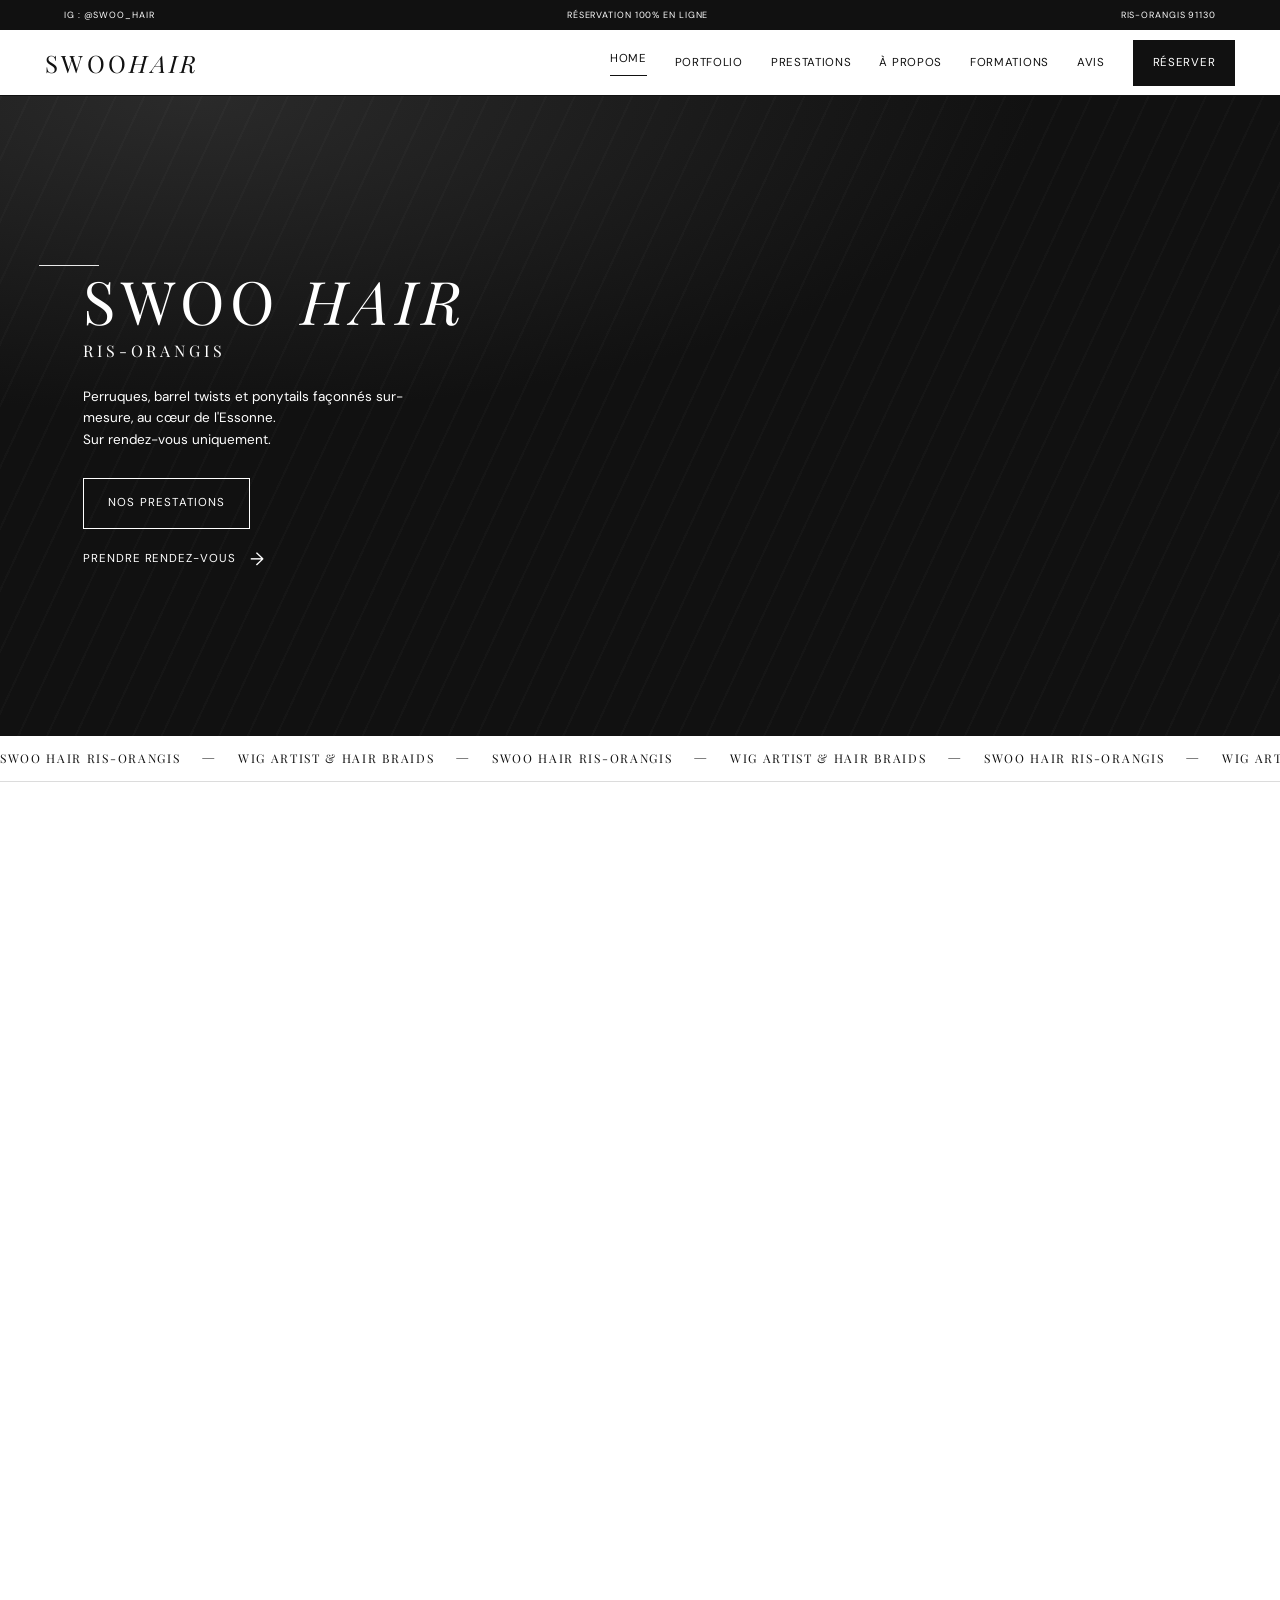
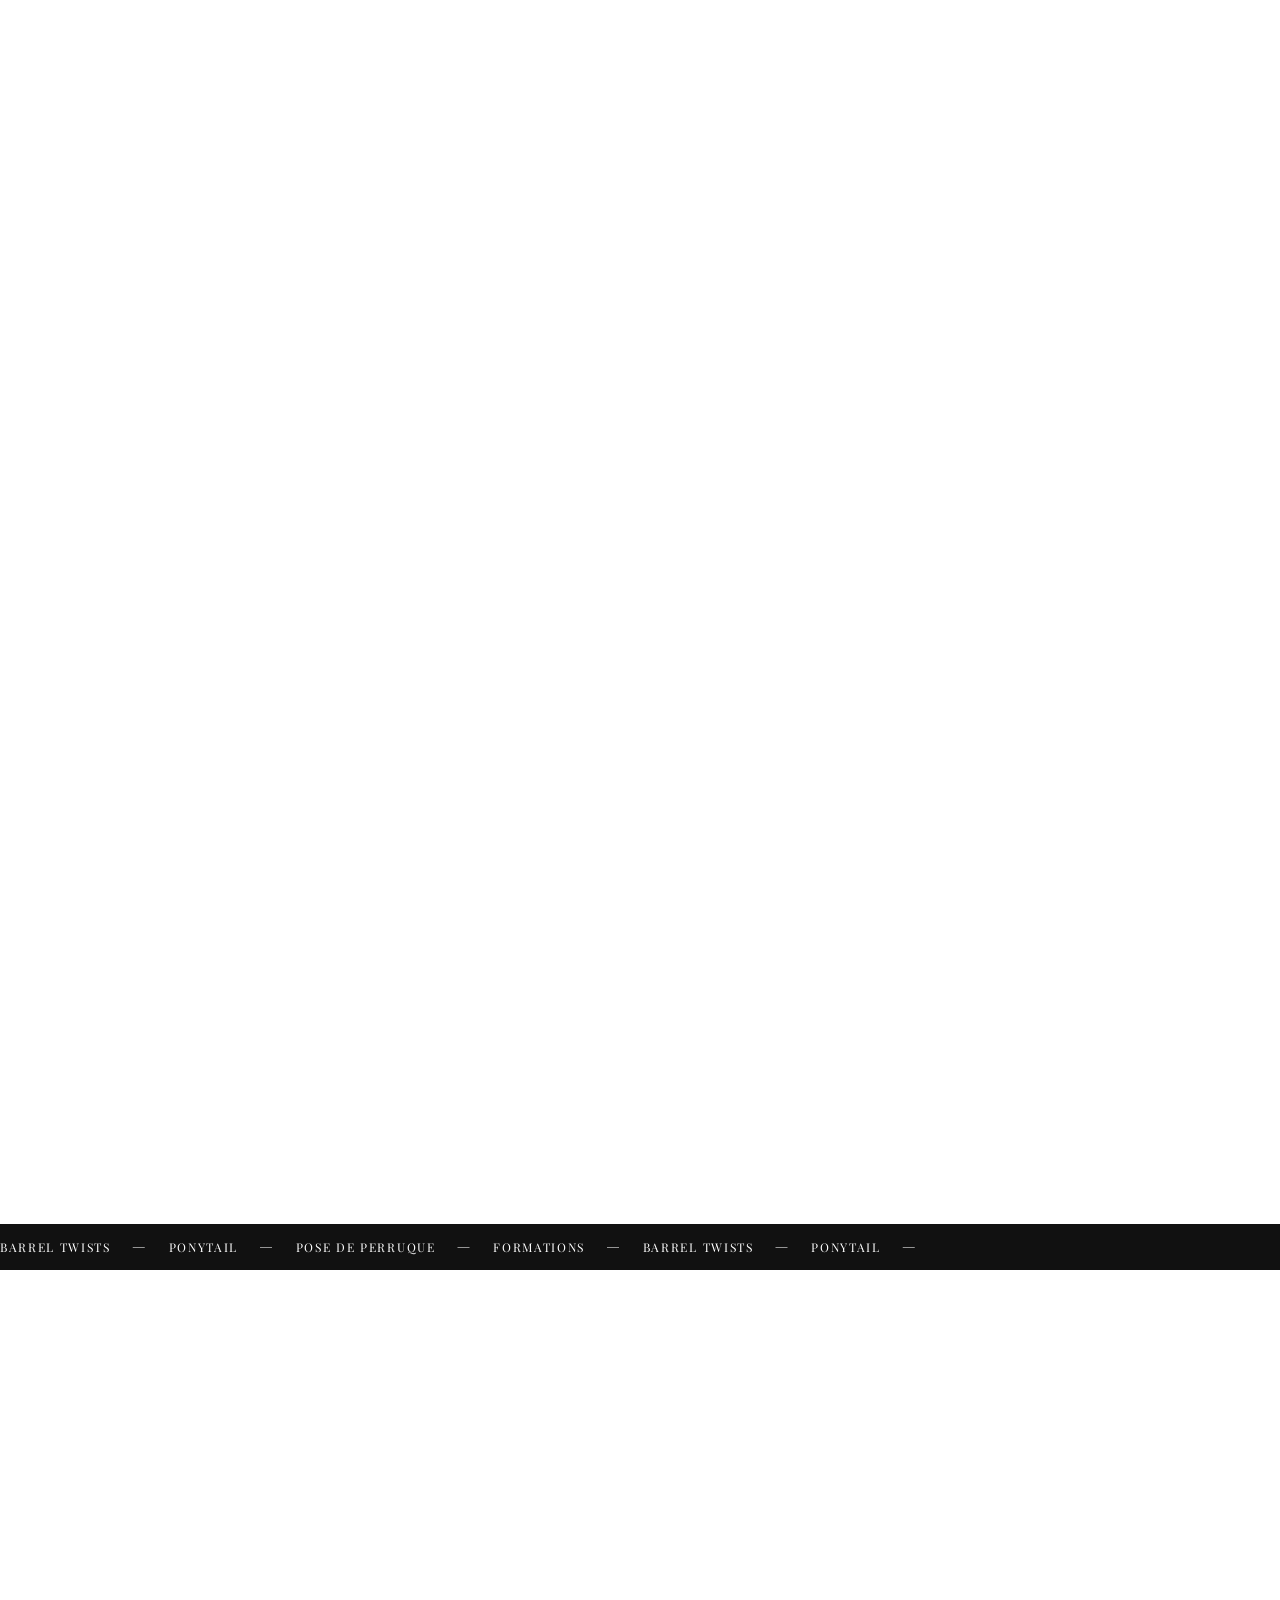
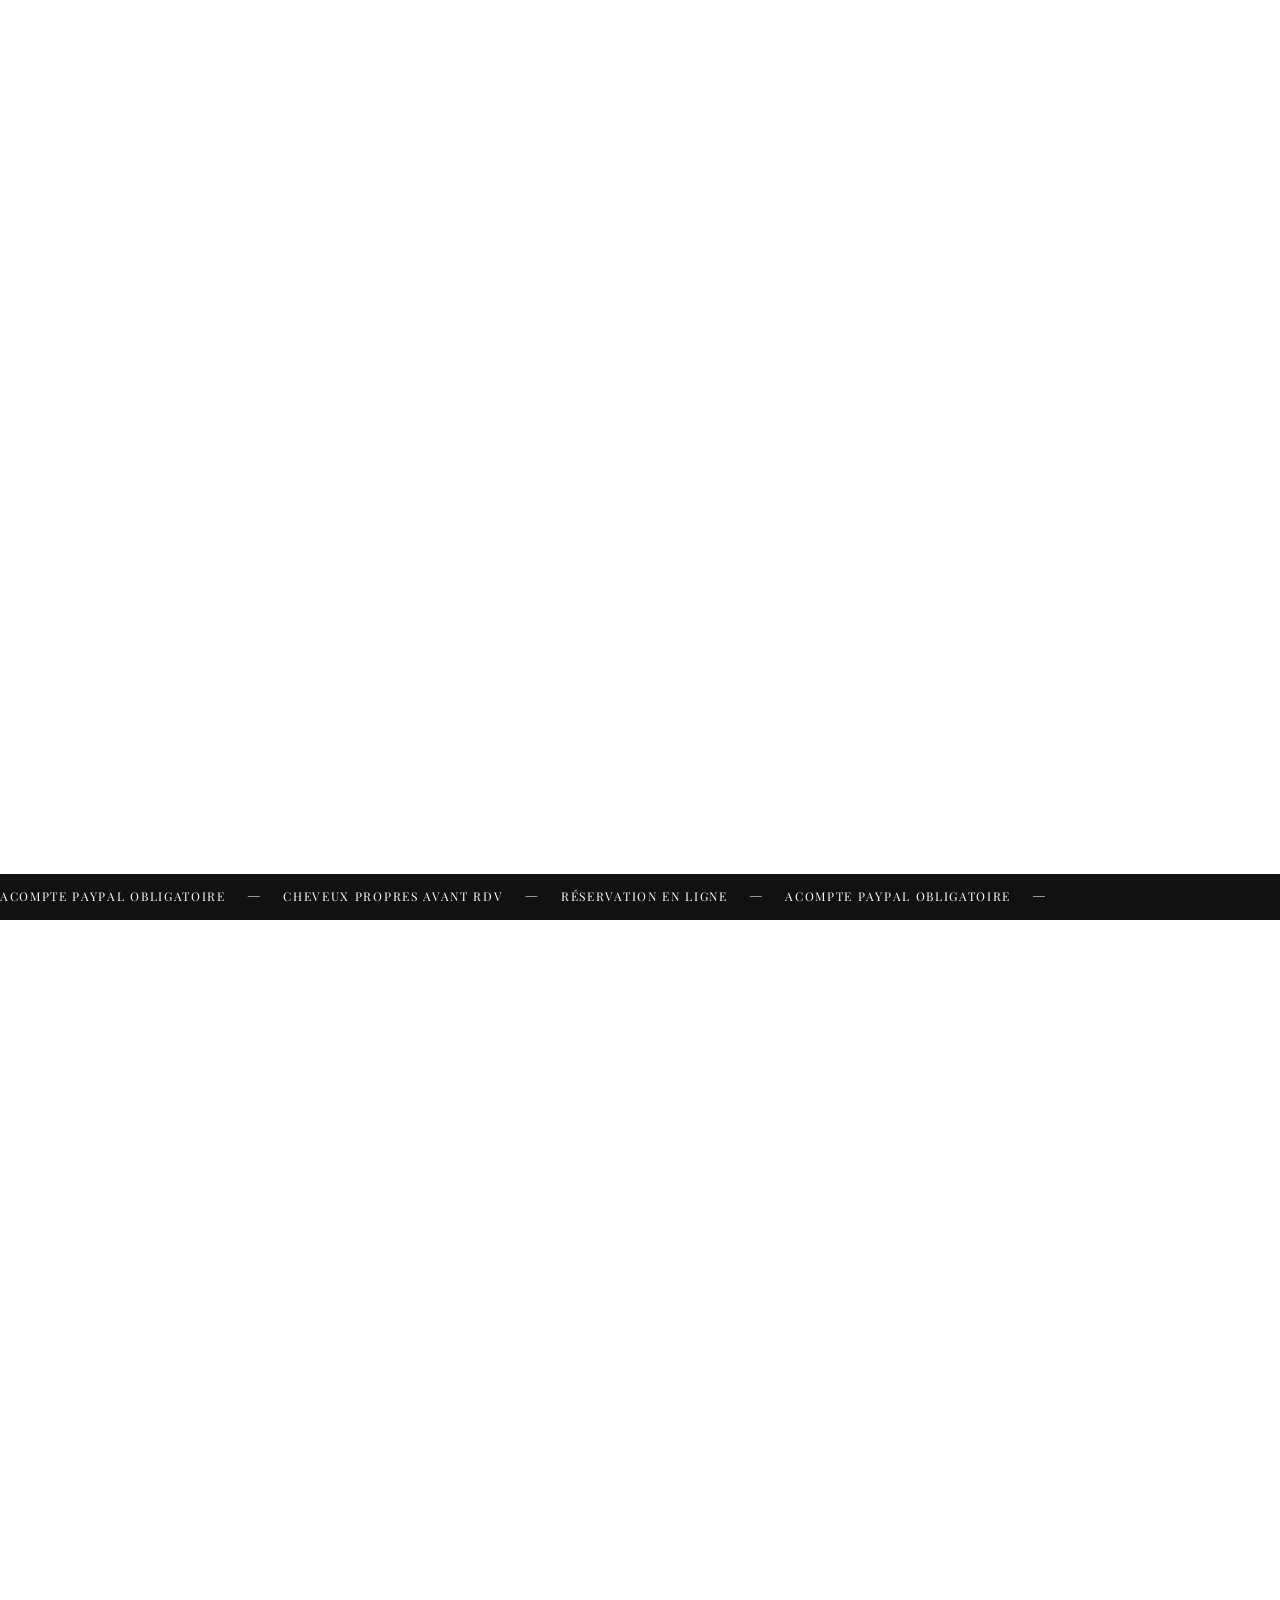
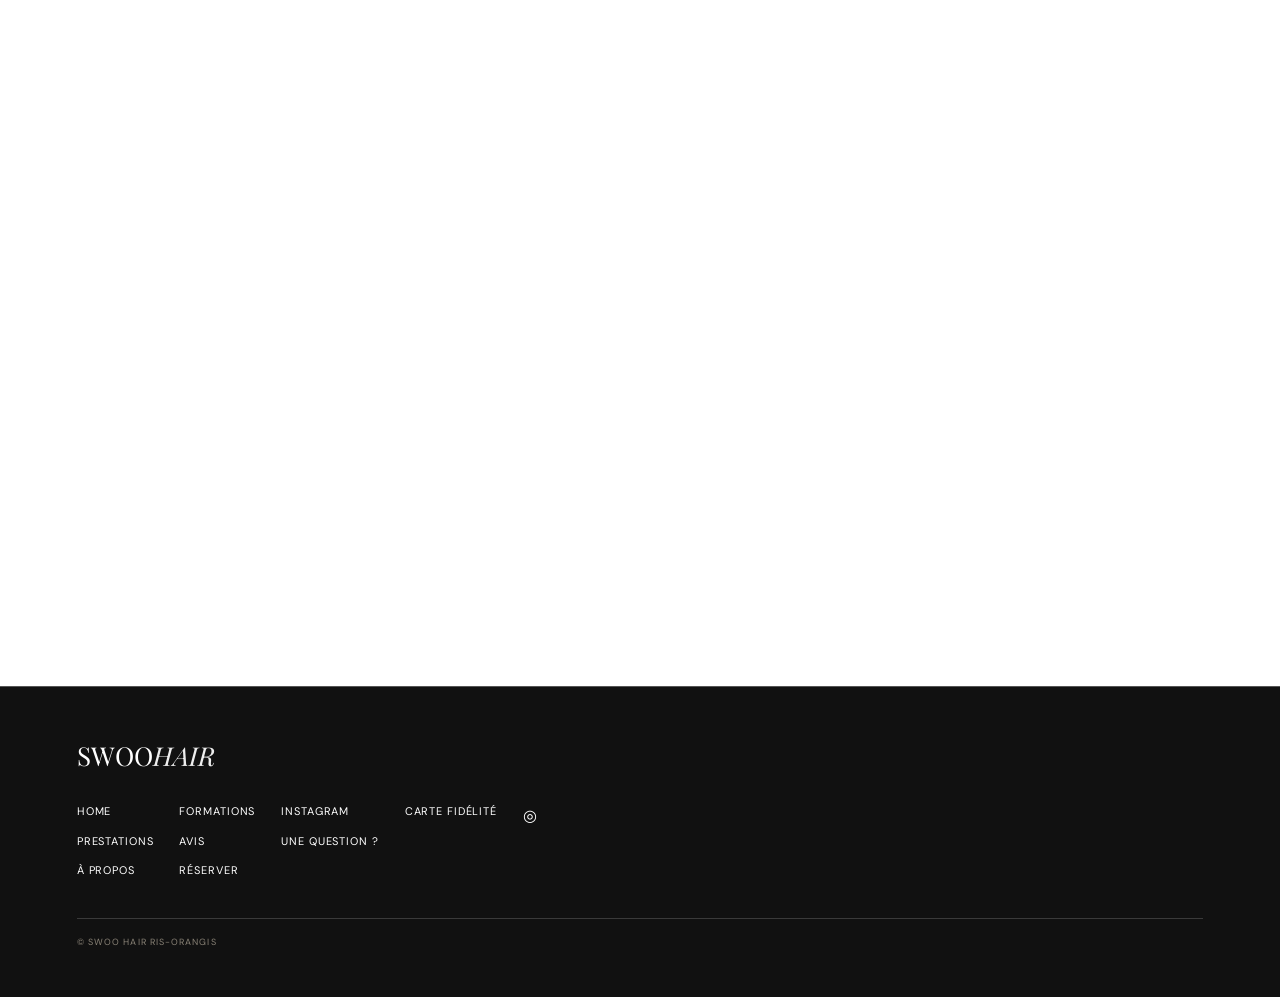
==== commit cc075d12: "Add new services and update deposit information" ====
--- a/index.html
+++ b/index.html
@@ -190,6 +190,20 @@
           <ul><li>Acompte de 20€ — mêmes conditions d'hygiène capillaire</li></ul>
           <button onclick="selectService({name:'FlipOver',price:'50€',dep:20,duree:180,type:'slot'},'Tissage flip over')">CHOISIR →</button>
         </div>
+        <div class="formule-block">
+          <p class="ftag">Tissage</p>
+          <h3>Jayda Wayda Tissage</h3>
+          <p class="fprice">60€</p>
+          <ul><li>Durée 2h30</li><li>Acompte de 20€ — mêmes conditions d'hygiène capillaire</li></ul>
+          <button onclick="selectService({name:'Jayda Wayda Tissage',price:'60€',dep:20,duree:150,type:'slot'},'Tissage Jayda Wayda — durée 2h30')">CHOISIR →</button>
+        </div>
+        <div class="formule-block">
+          <p class="ftag">Tissage</p>
+          <h3>Tissage ouvert — raie milieu / côté</h3>
+          <p class="fprice">60€</p>
+          <ul><li>Durée 3h30</li><li>Acompte de 20€ — mêmes conditions d'hygiène capillaire</li></ul>
+          <button onclick="selectService({name:'Tissage ouvert (raie milieu / côté)',price:'60€',dep:20,duree:210,type:'slot'},'Tissage ouvert, raie milieu ou côté — durée 3h30')">CHOISIR →</button>
+        </div>
       </div>
     </div>
 
@@ -352,7 +366,7 @@
     <div class="pol">
       <h4>Acompte &amp; annulation</h4>
       <p>Un acompte PayPal est demandé pour chaque prestation afin de bloquer ton créneau. Il n'est jamais remboursable, sauf annulation de ma part.</p>
-      <p>10€ (barrel, nattes, perruque) · 20€ (ponytail, flip over) · 35€ (formule combinée) · 100€ à 150€ (formations).</p>
+      <p>10€ (barrel, nattes, perruque) · 20€ (ponytail, flip over, tissage) · 35€ (formule combinée) · 100€ à 150€ (formations).</p>
     </div>
     <div class="pol">
       <h4>Avant le rendez-vous</h4>
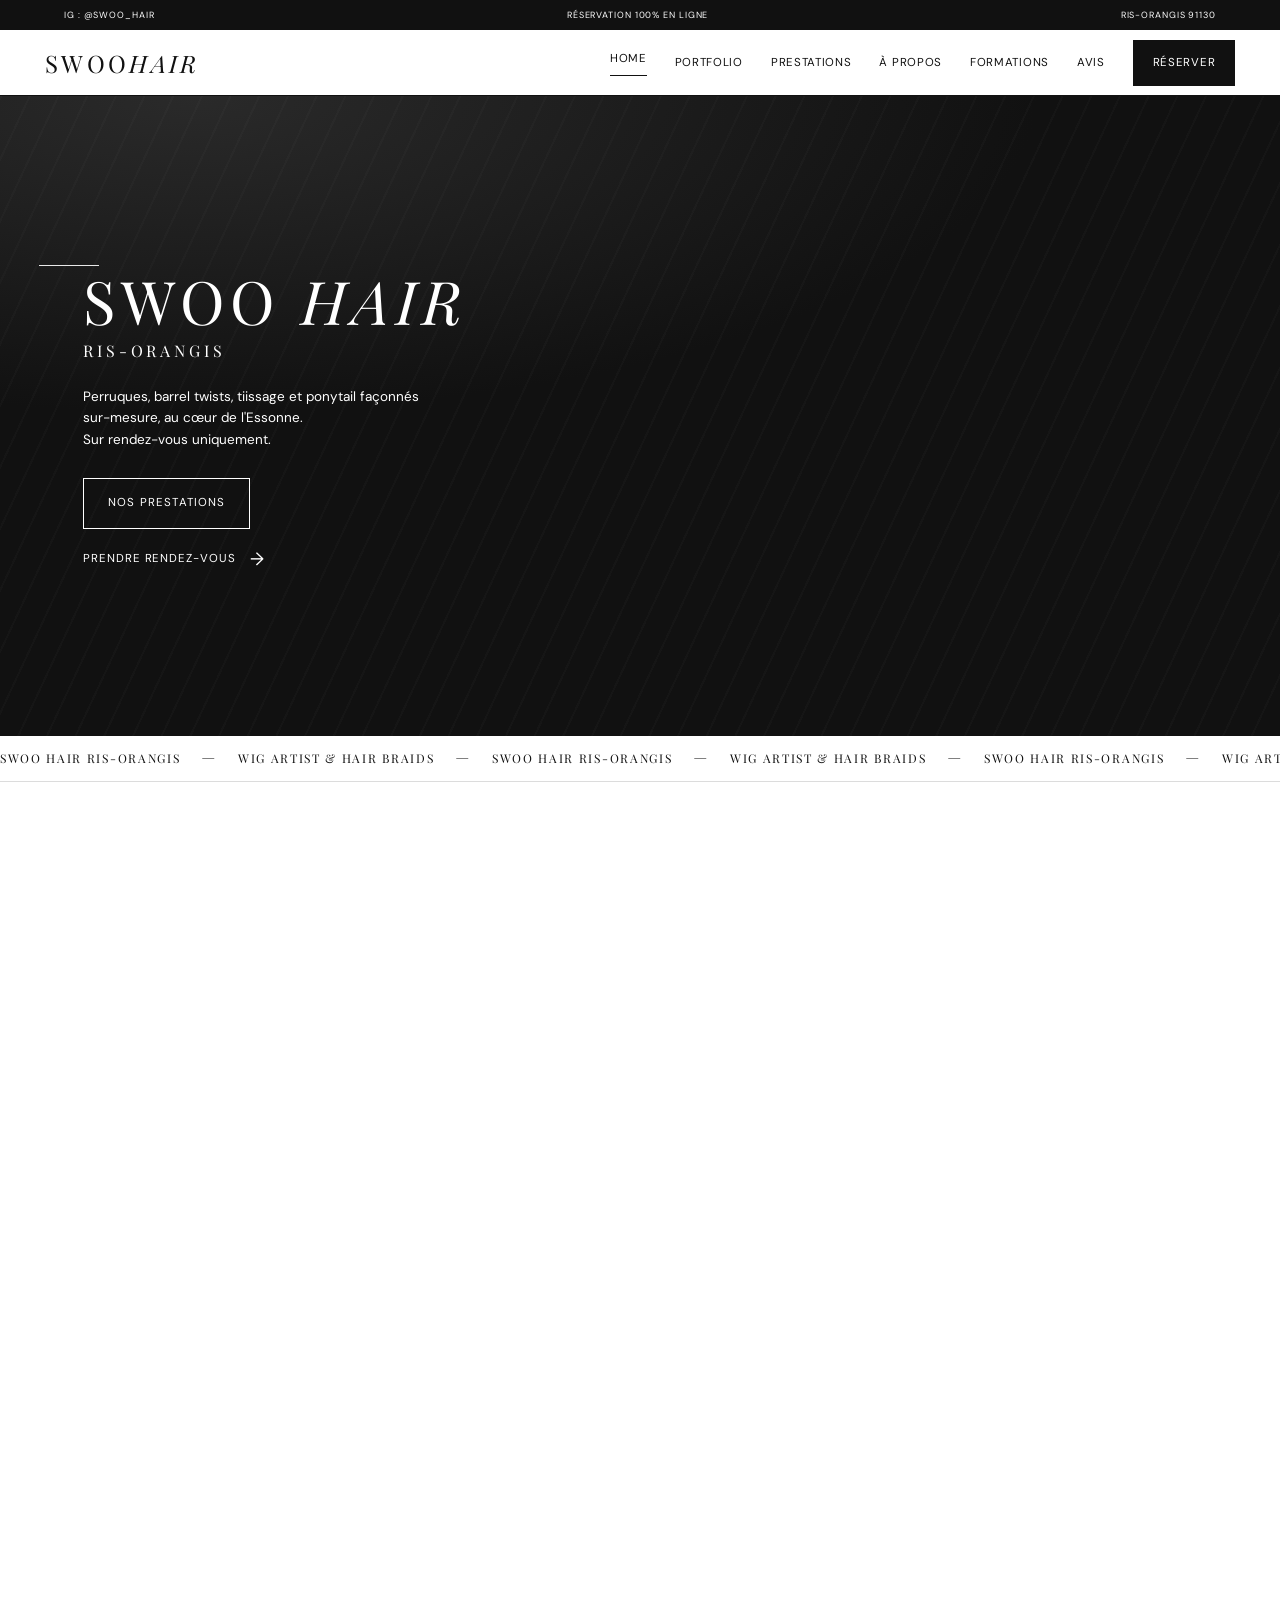
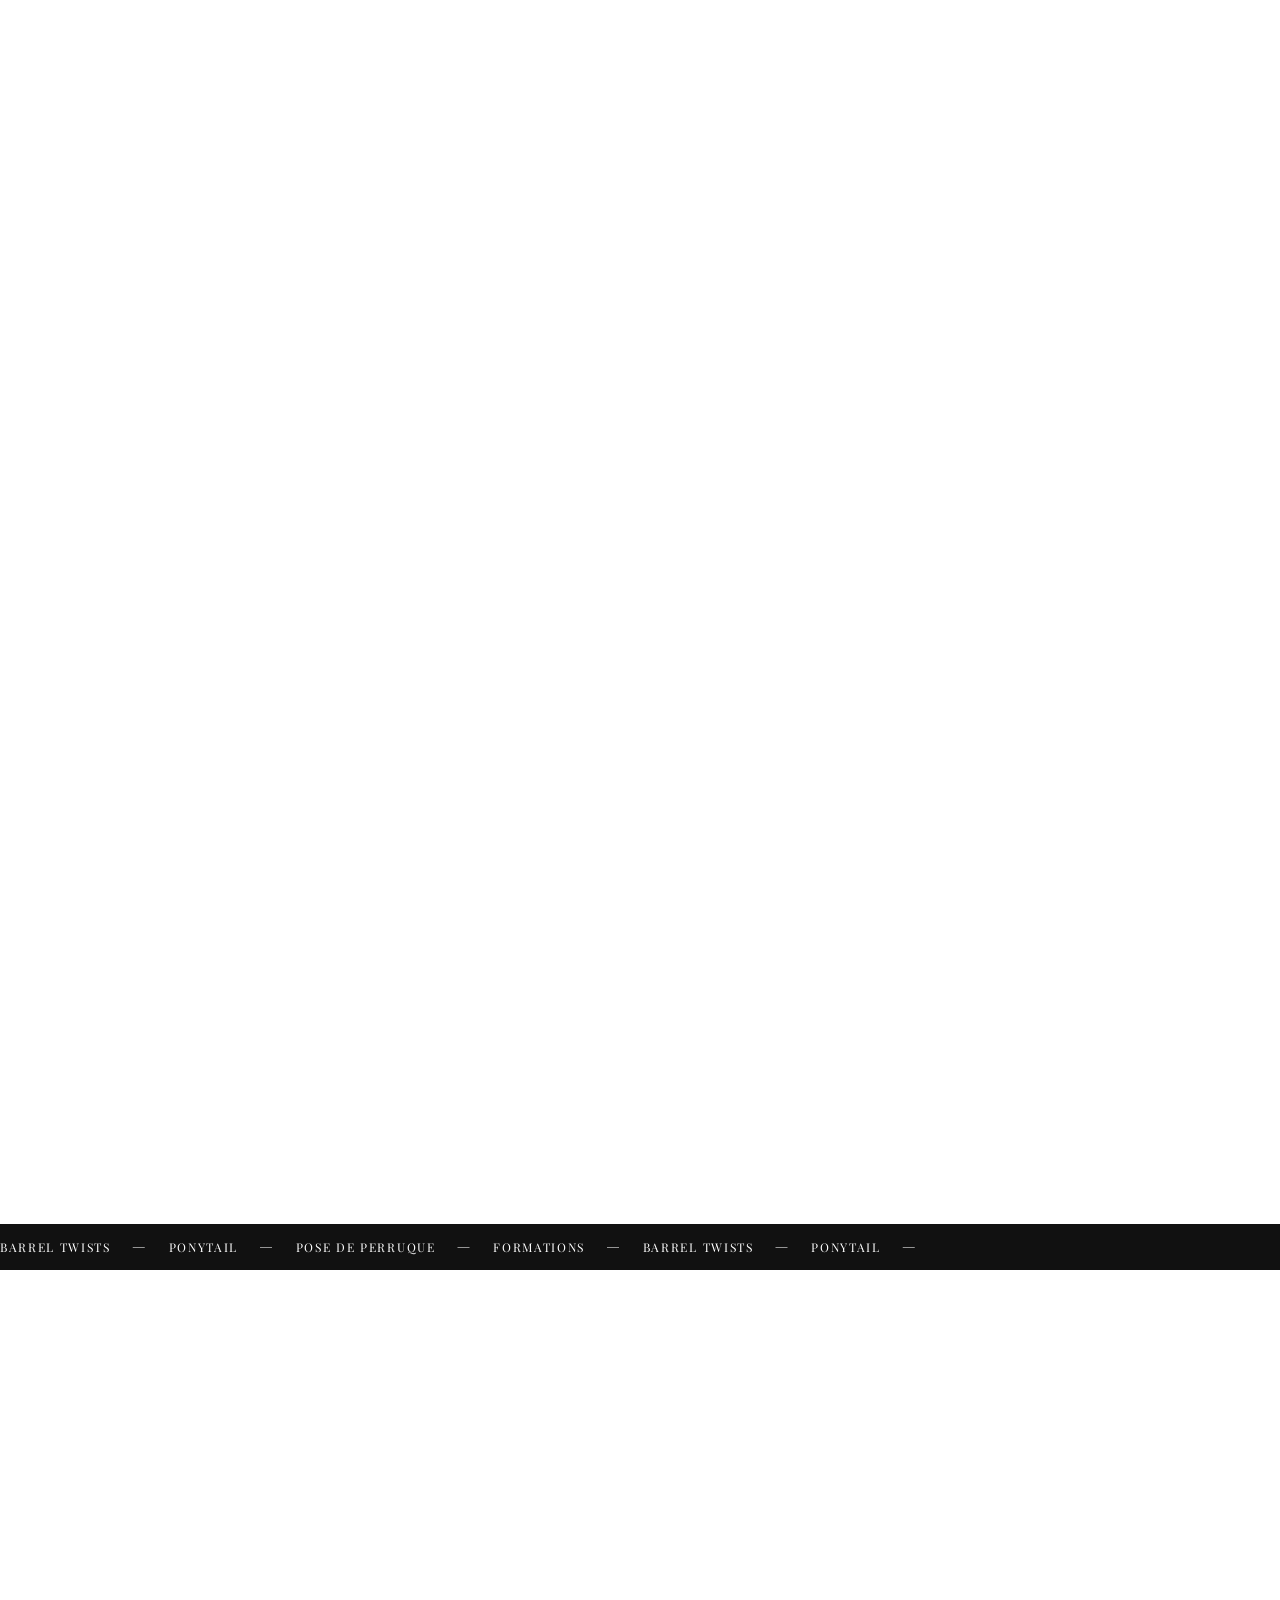
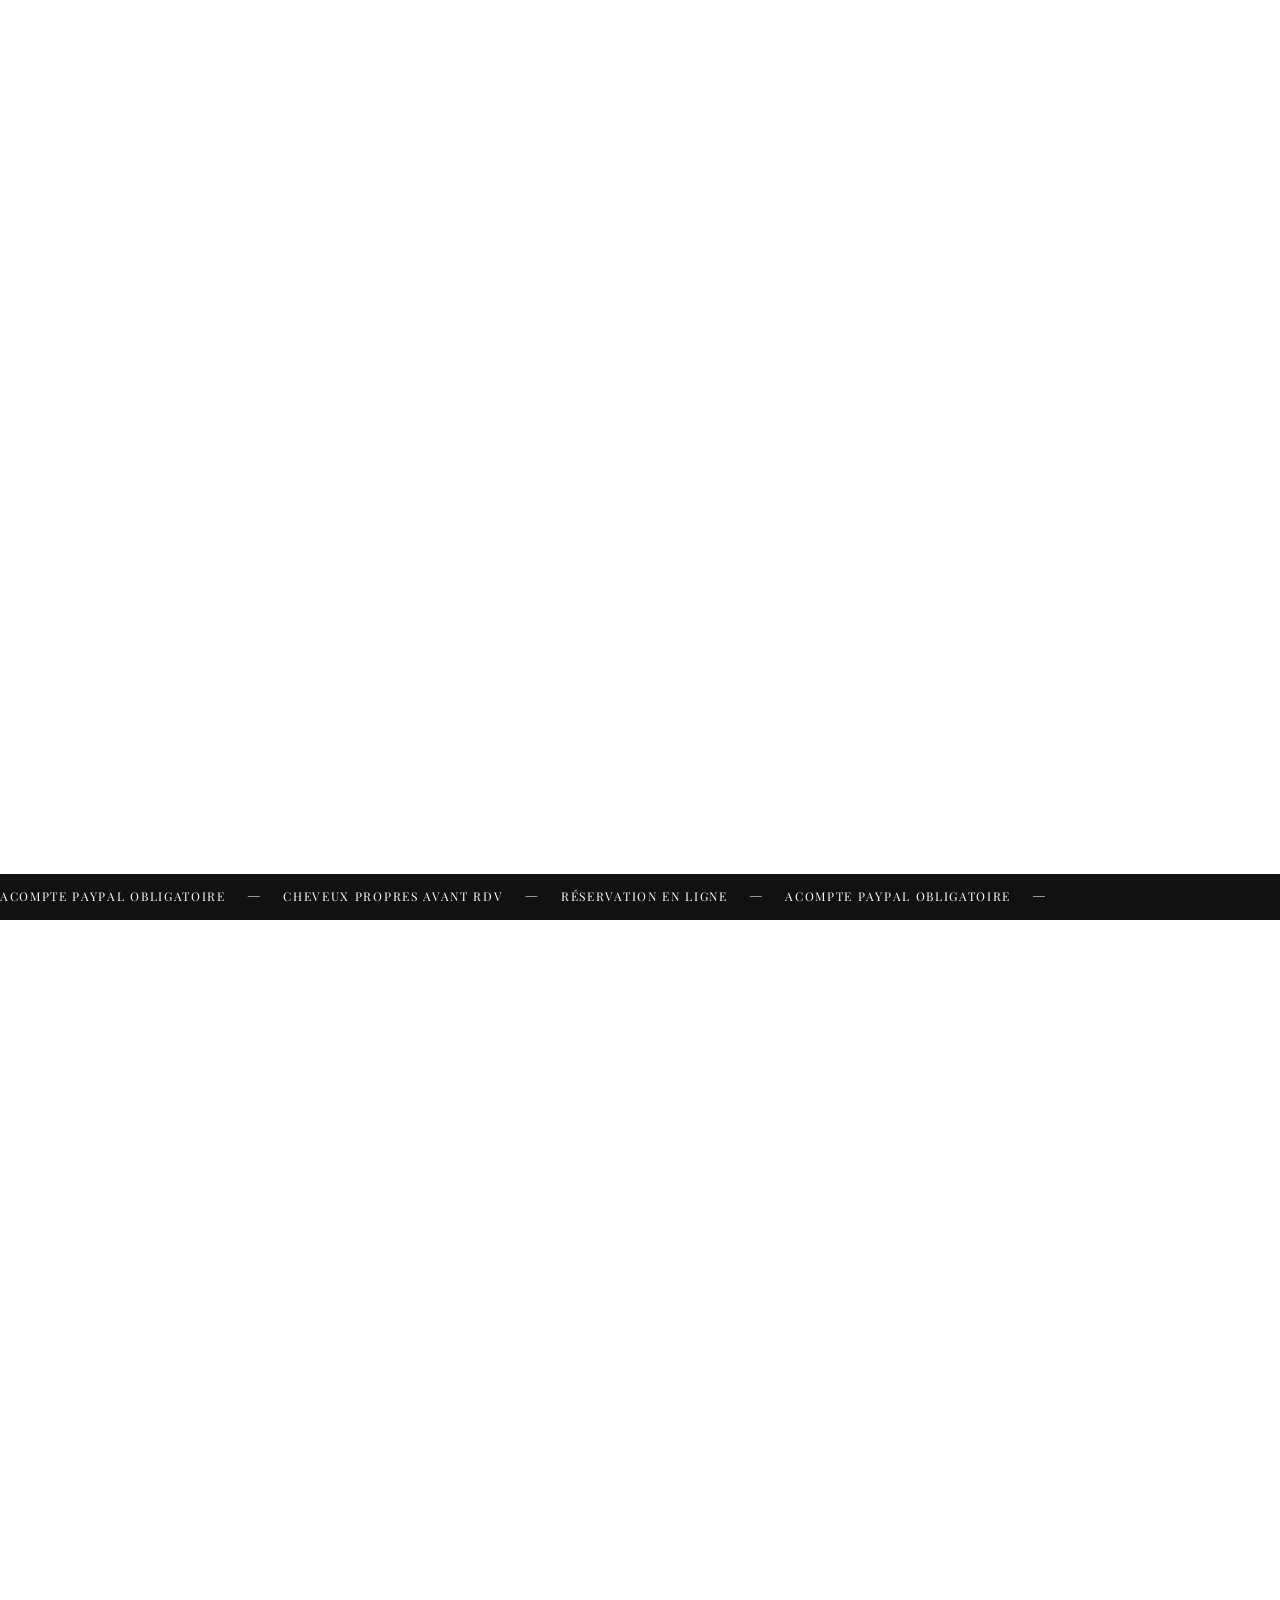
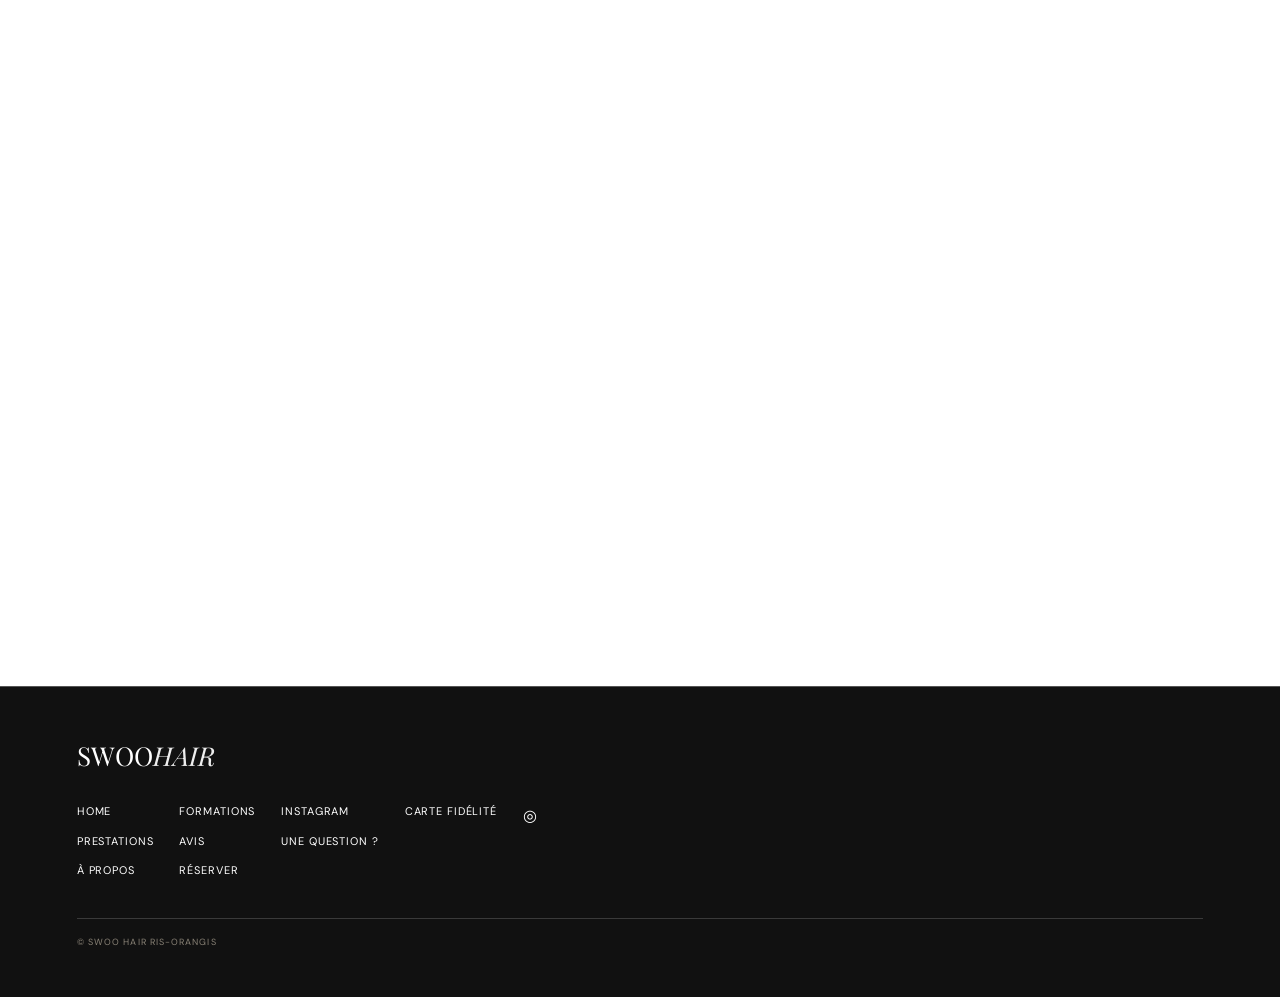
==== commit 2724a8f5: "Update index.html" ====
--- a/index.html
+++ b/index.html
@@ -50,7 +50,7 @@
     <div class="hero-content">
       <h1>SWOO <em>HAIR</em></h1>
       <h2>RIS-ORANGIS</h2>
-      <p>Perruques, barrel twists et ponytails façonnés sur-mesure, au cœur de l'Essonne.<br>Sur rendez-vous uniquement.</p>
+      <p>Perruques, barrel twists, tiissage et ponytail façonnés sur-mesure, au cœur de l'Essonne.<br>Sur rendez-vous uniquement.</p>
       <div class="hero-actions">
         <a class="outline-btn" href="#prestations">NOS PRESTATIONS</a>
         <a class="arrow-link" href="#reservation">PRENDRE RENDEZ-VOUS <b>→</b></a>
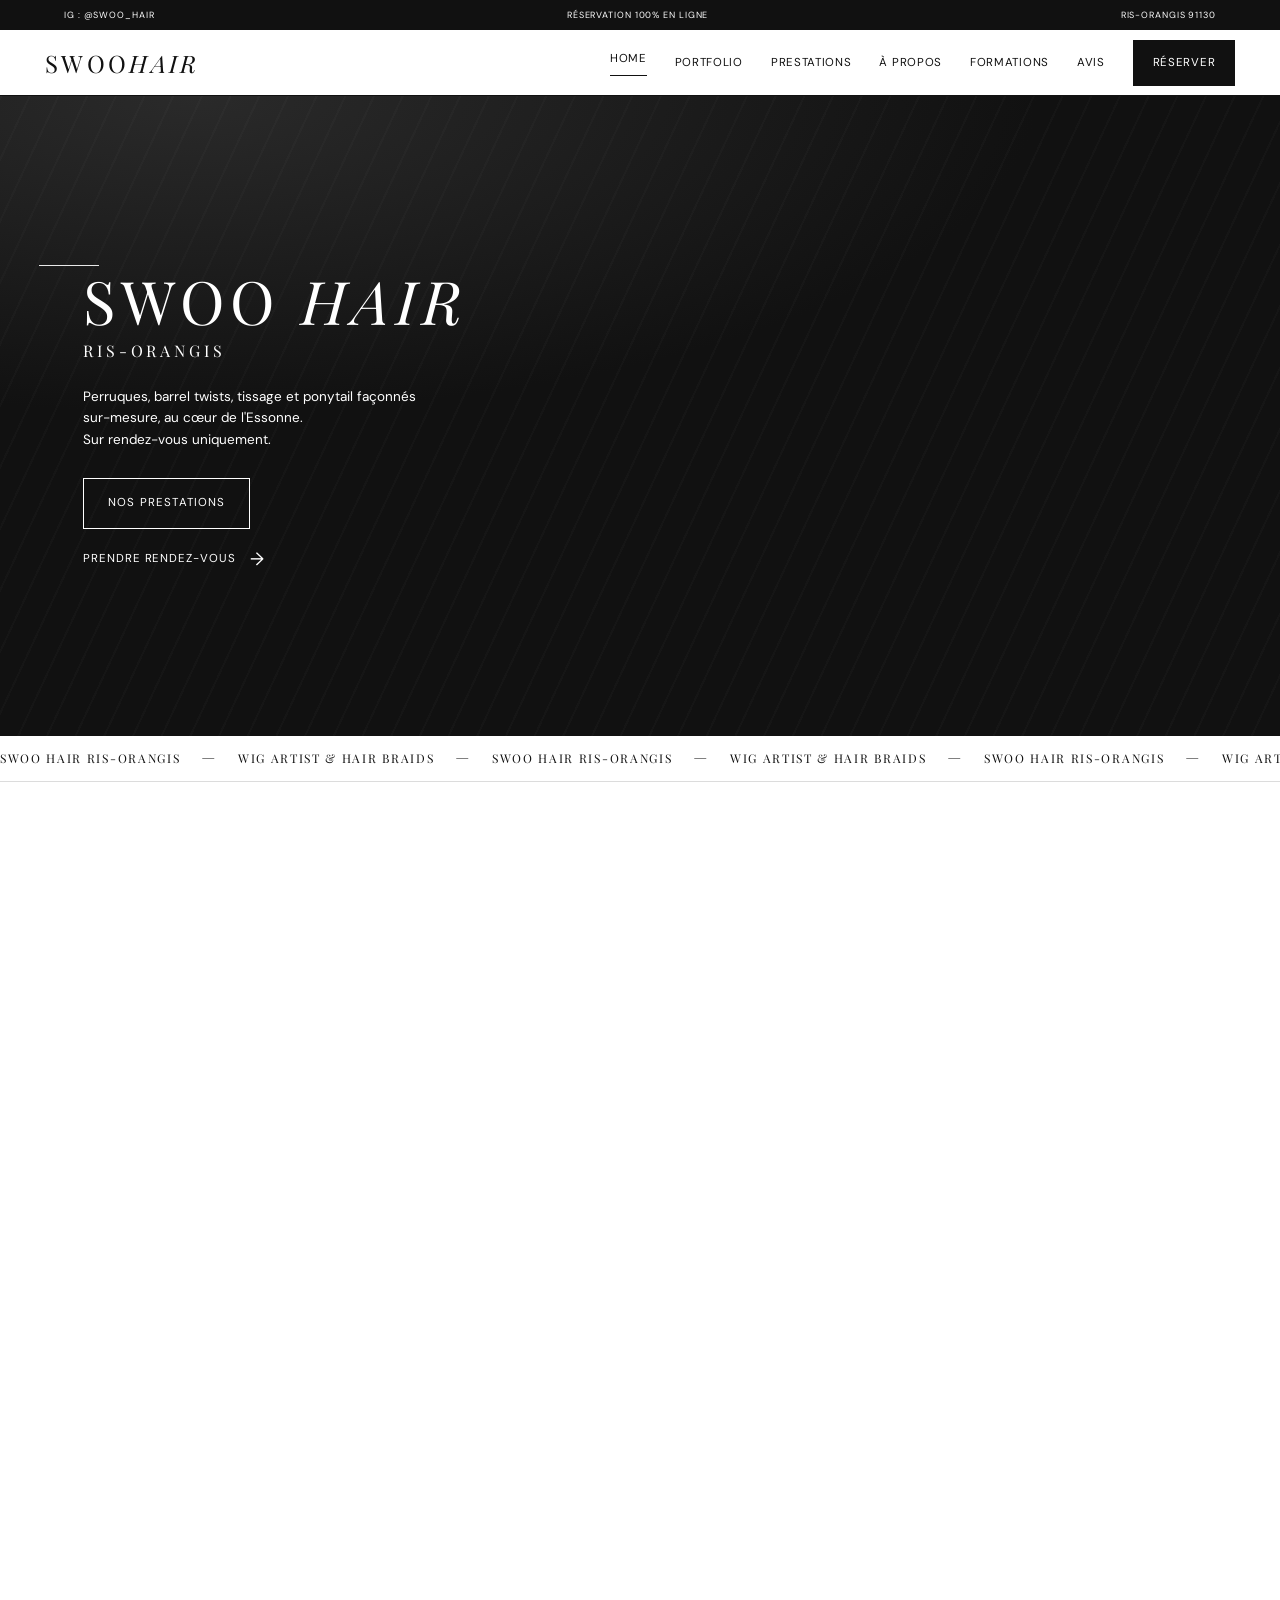
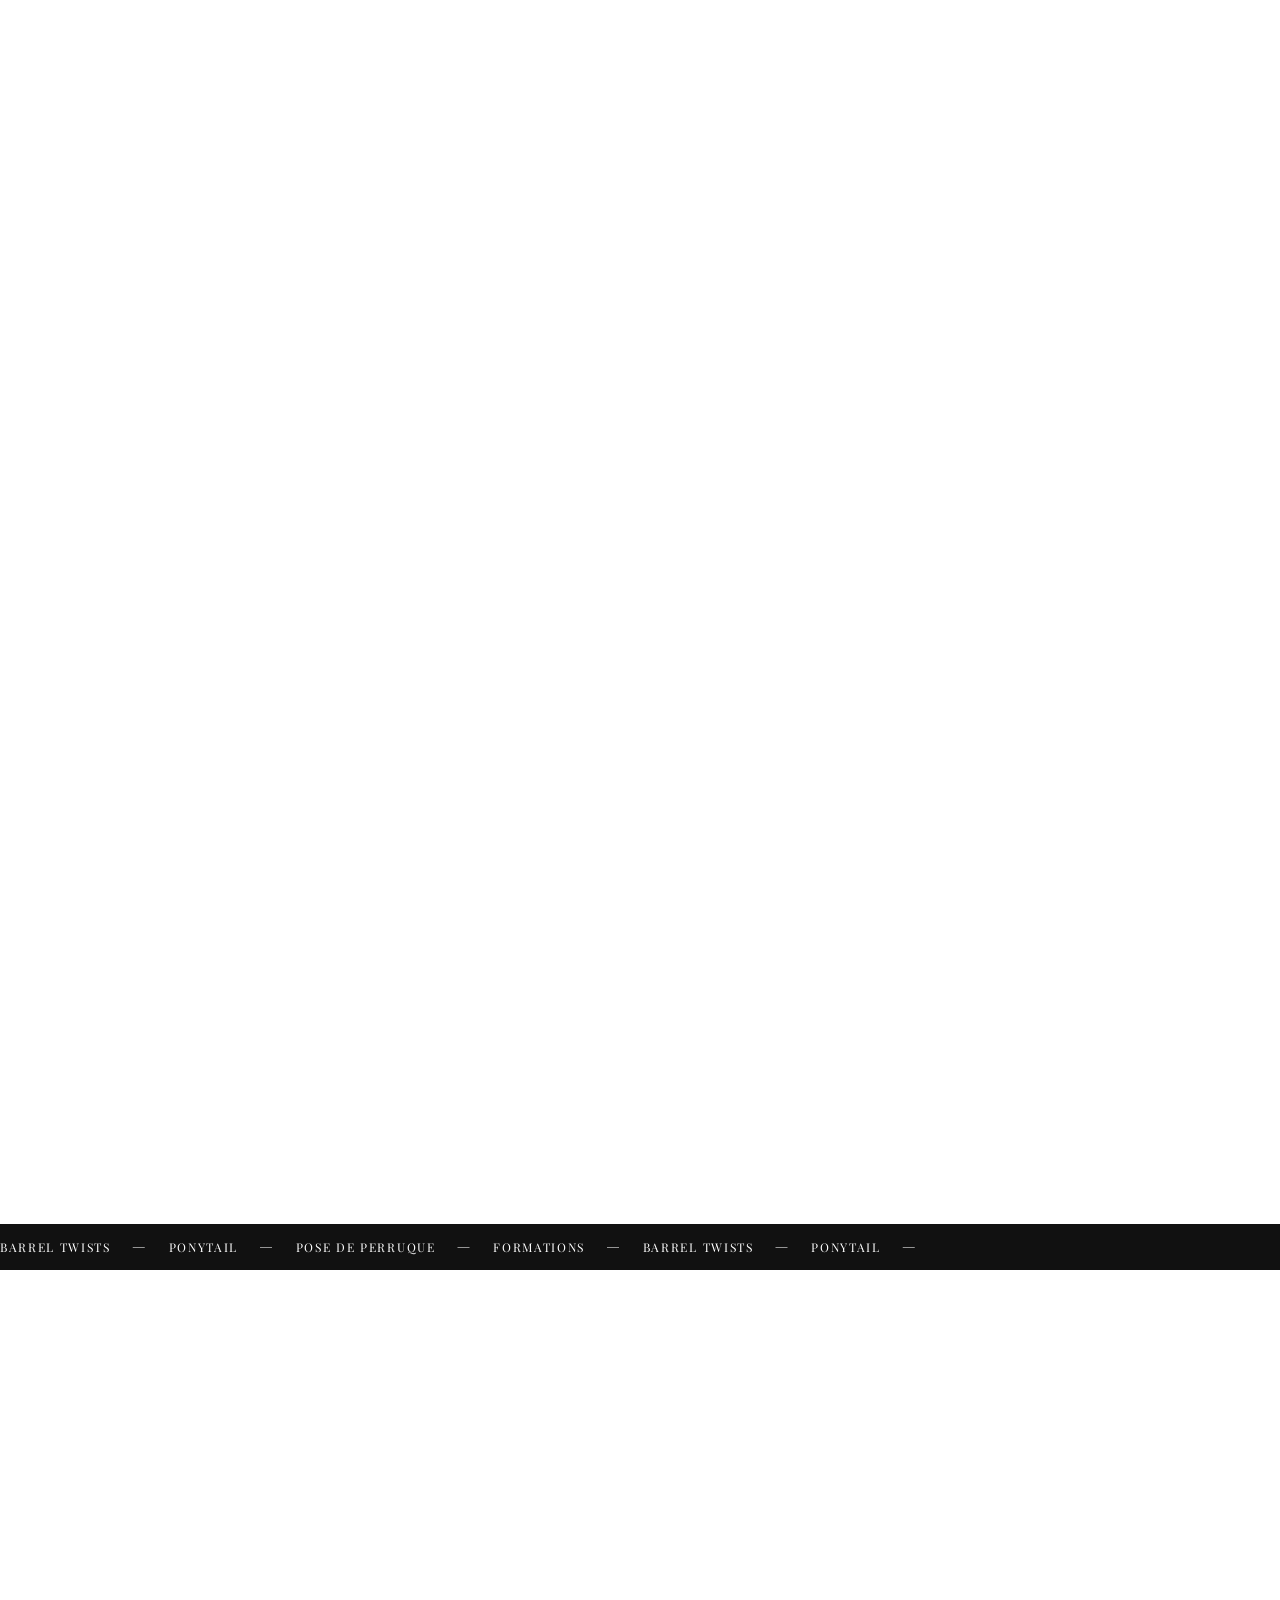
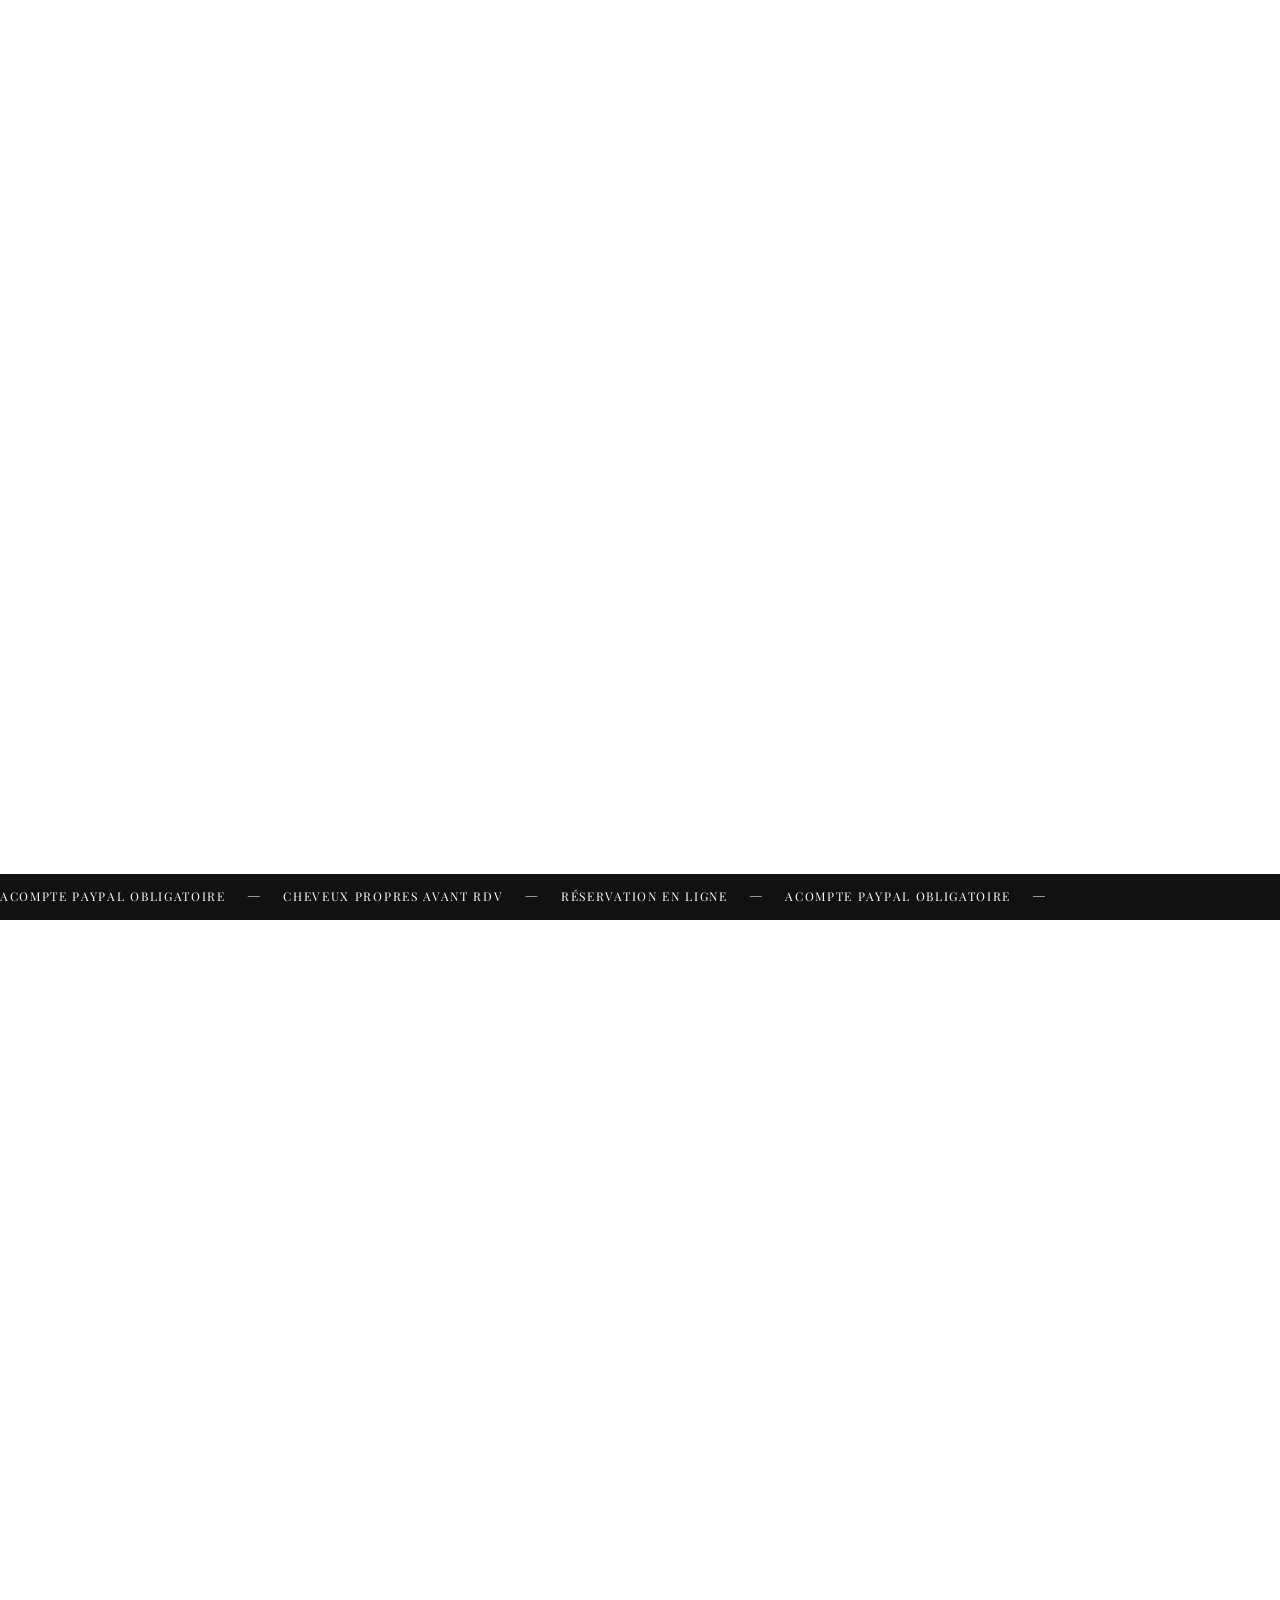
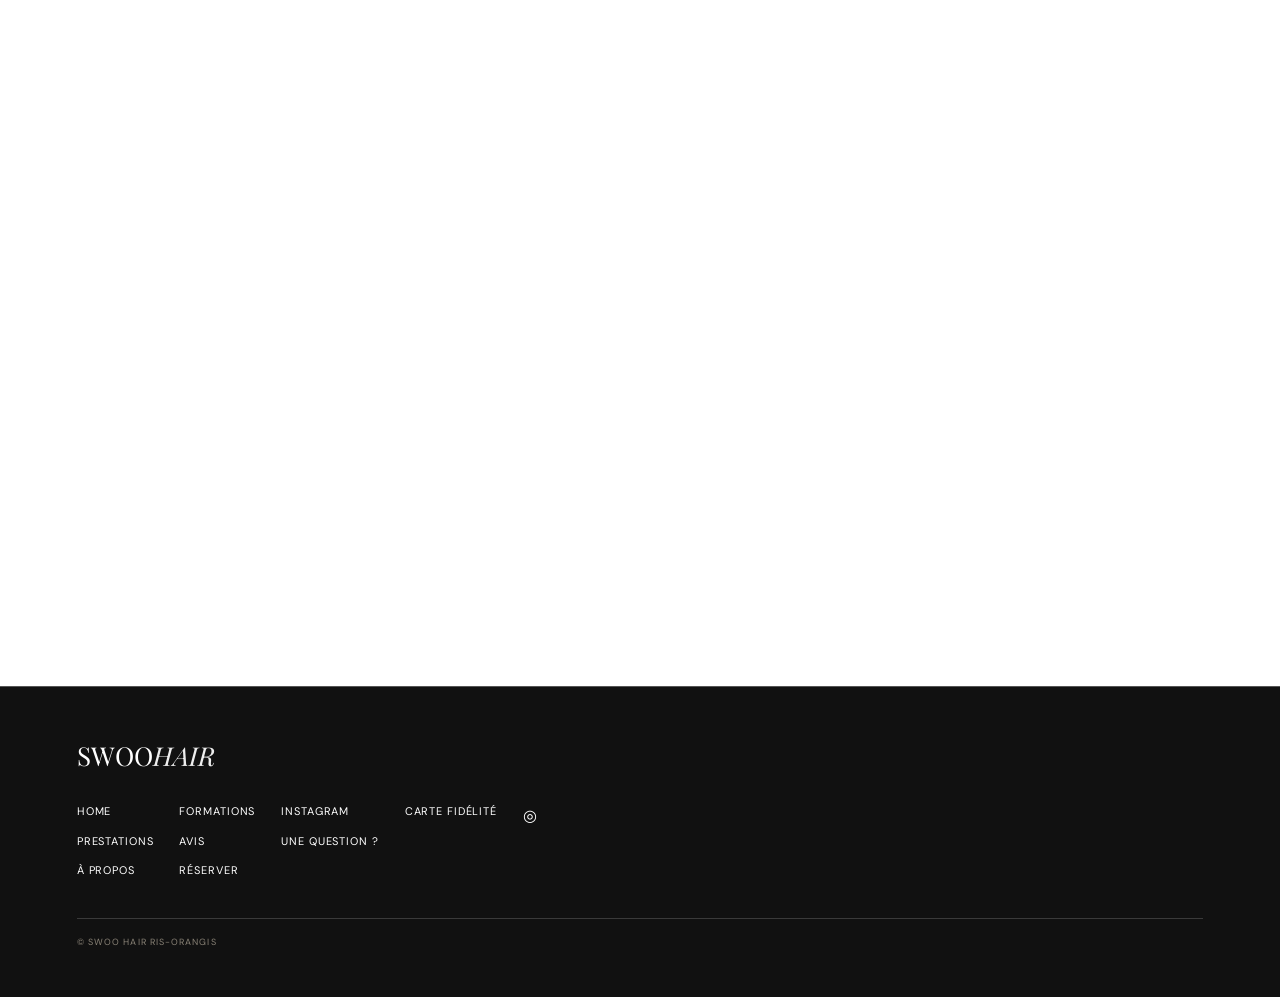
==== commit 15aa9f43: "Correct spelling of 'tissage' in description" ====
--- a/index.html
+++ b/index.html
@@ -50,7 +50,7 @@
     <div class="hero-content">
       <h1>SWOO <em>HAIR</em></h1>
       <h2>RIS-ORANGIS</h2>
-      <p>Perruques, barrel twists, tiissage et ponytail façonnés sur-mesure, au cœur de l'Essonne.<br>Sur rendez-vous uniquement.</p>
+      <p>Perruques, barrel twists, tissage et ponytail façonnés sur-mesure, au cœur de l'Essonne.<br>Sur rendez-vous uniquement.</p>
       <div class="hero-actions">
         <a class="outline-btn" href="#prestations">NOS PRESTATIONS</a>
         <a class="arrow-link" href="#reservation">PRENDRE RENDEZ-VOUS <b>→</b></a>
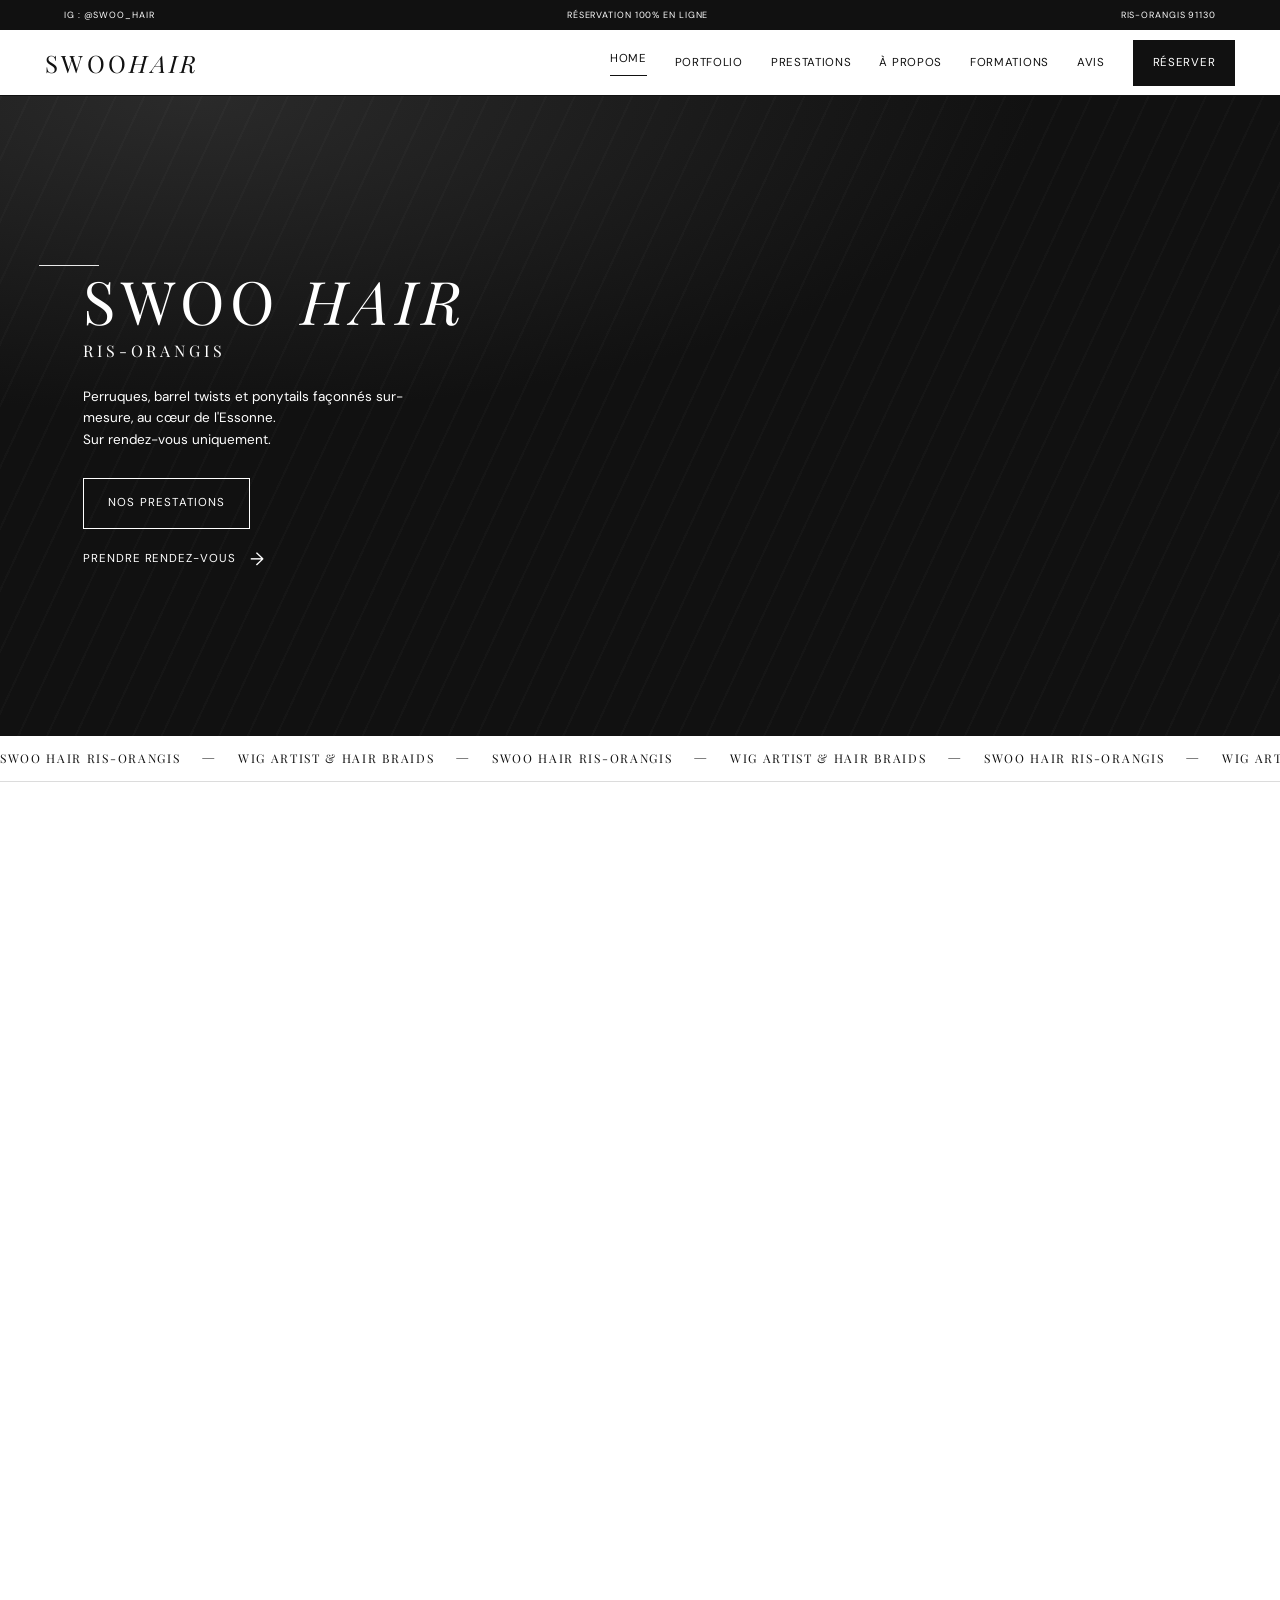
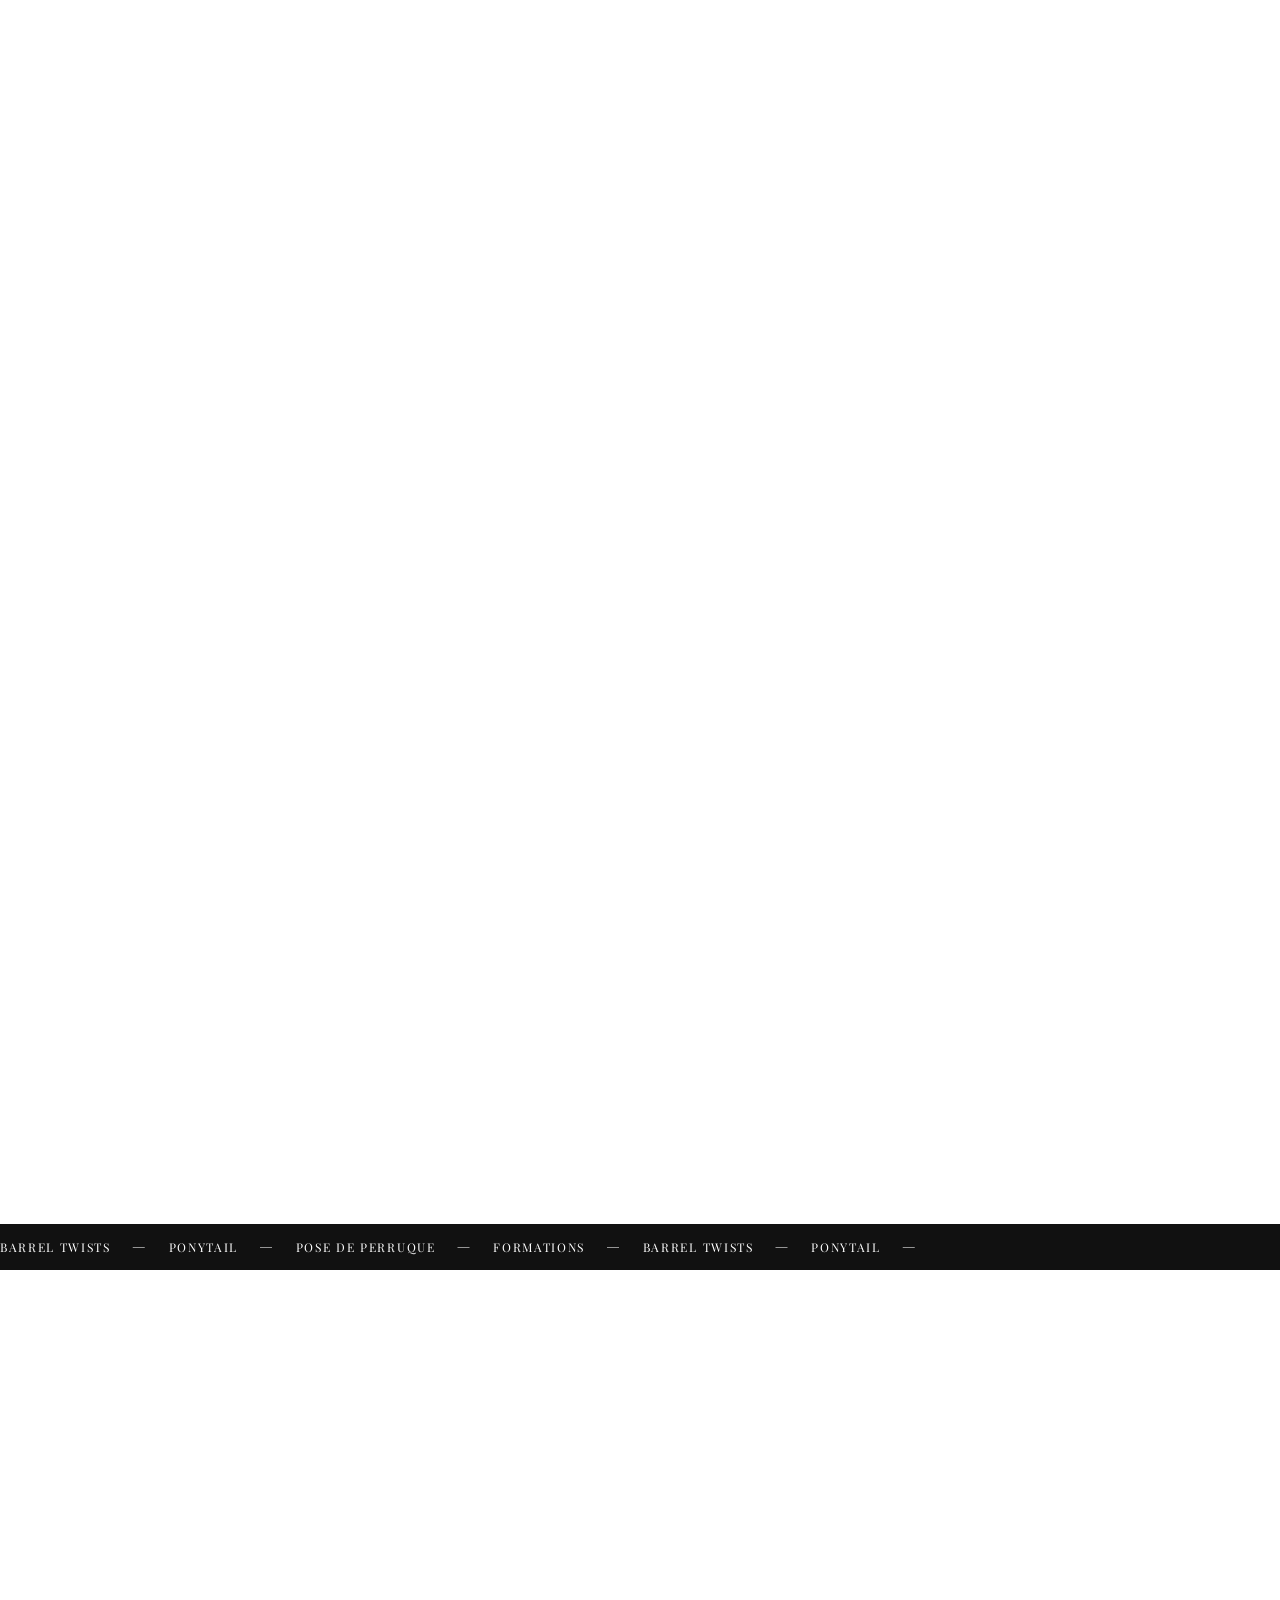
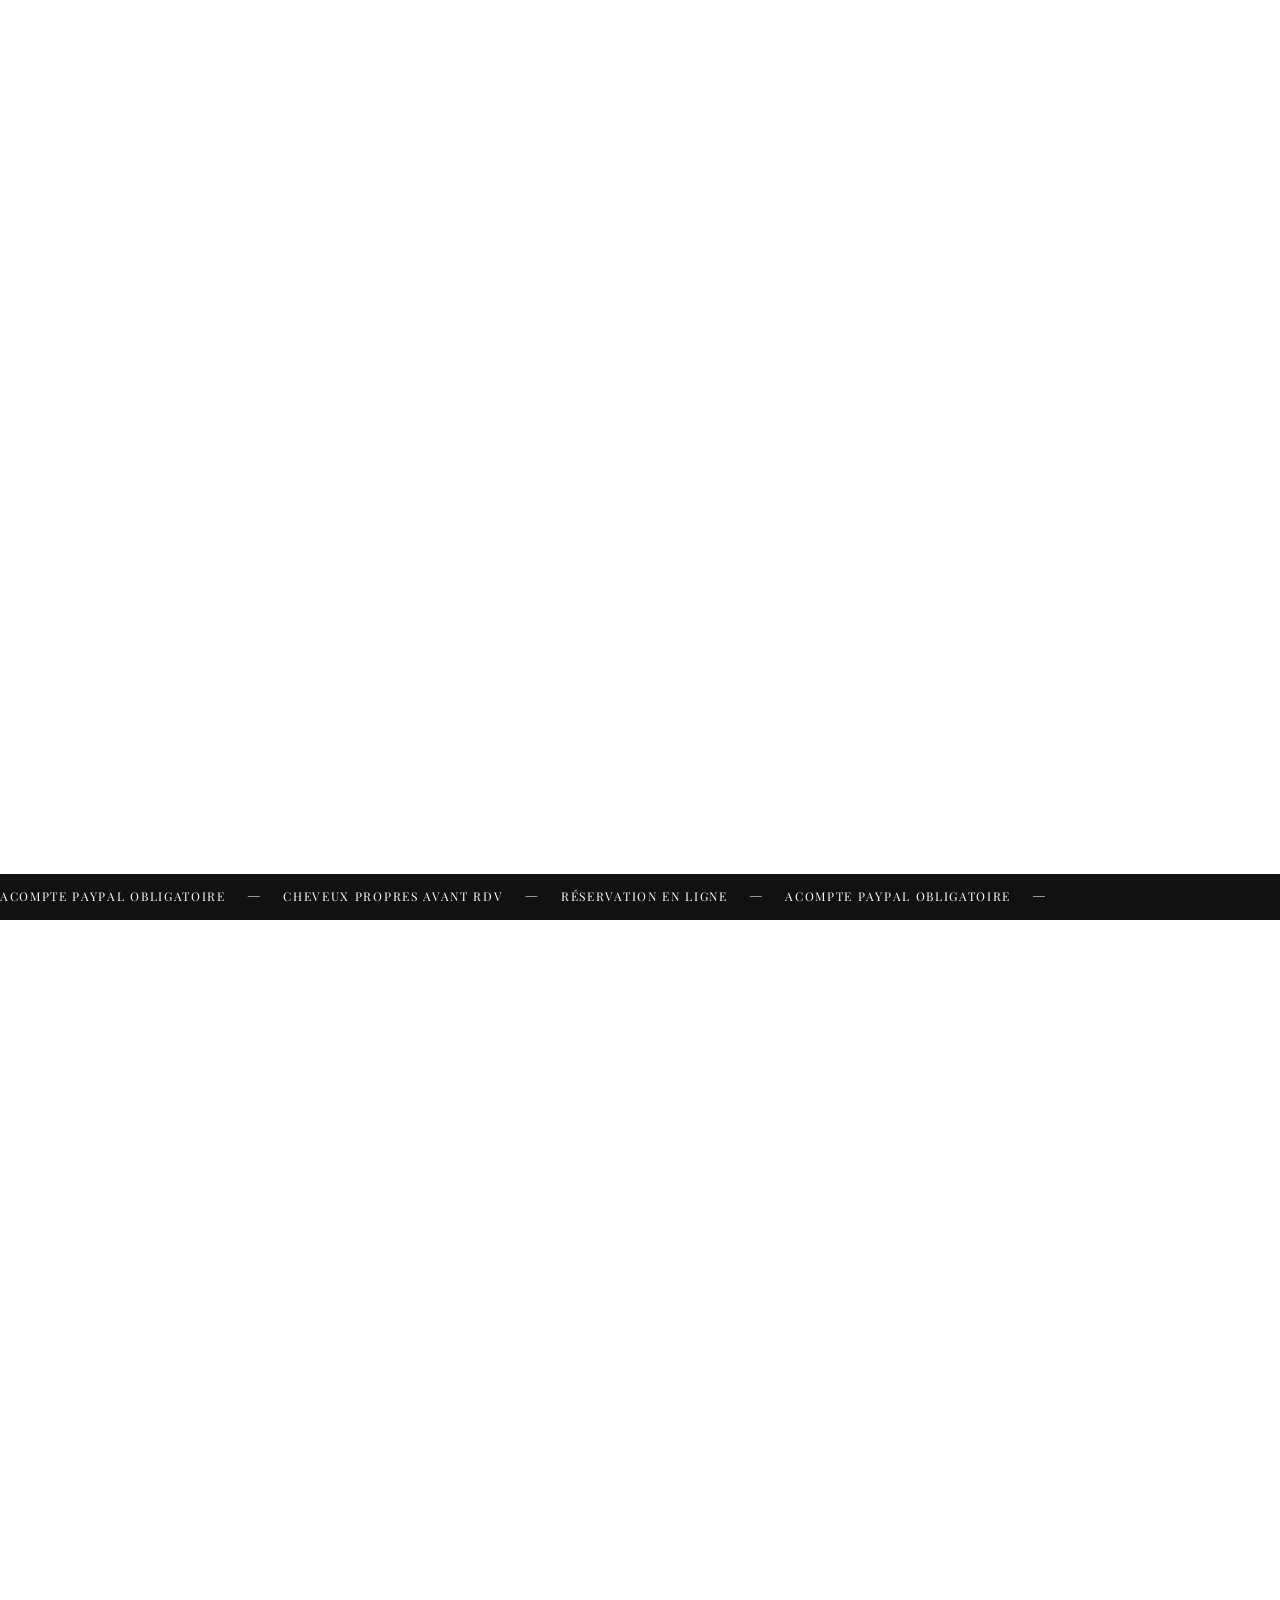
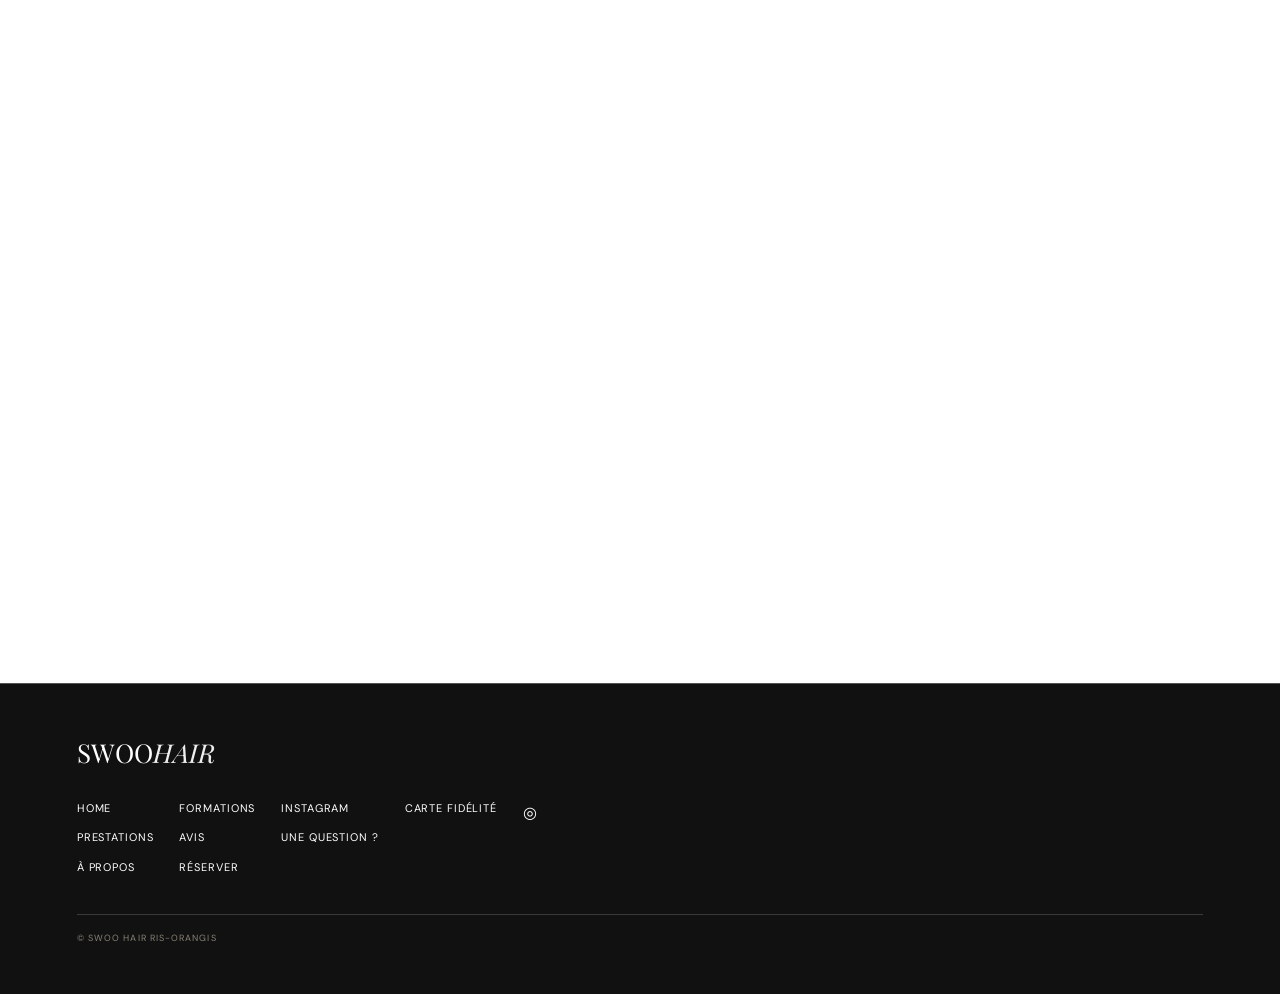
==== commit 80088e7d: "Update loyalty program discounts and QR code colors" ====
--- a/index.html
+++ b/index.html
@@ -50,7 +50,7 @@
     <div class="hero-content">
       <h1>SWOO <em>HAIR</em></h1>
       <h2>RIS-ORANGIS</h2>
-      <p>Perruques, barrel twists, tissage et ponytail façonnés sur-mesure, au cœur de l'Essonne.<br>Sur rendez-vous uniquement.</p>
+      <p>Perruques, barrel twists et ponytails façonnés sur-mesure, au cœur de l'Essonne.<br>Sur rendez-vous uniquement.</p>
       <div class="hero-actions">
         <a class="outline-btn" href="#prestations">NOS PRESTATIONS</a>
         <a class="arrow-link" href="#reservation">PRENDRE RENDEZ-VOUS <b>→</b></a>
@@ -387,8 +387,8 @@
   <section class="loyalty reveal" id="fidelite">
     <div class="loyalty-head">
       <p class="cat-eyebrow">Programme fidélité</p>
-      <h2>5 visites,<br>-25% <em>sur la suivante</em></h2>
-      <p class="lede">Chaque rendez-vous compte. La carte est tamponnée par mes soins à chaque prestation réglée — au 5<sup>e</sup> tampon, -25% sur ta prochaine prestation (hors formation).</p>
+      <h2>5 visites, -15%<br>10 visites, <em>-25%</em></h2>
+      <p class="lede">Chaque rendez-vous compte. La carte est tamponnée par mes soins à chaque prestation réglée — à 5 tampons, -15% sur ta prochaine prestation ; à 10 tampons, -25% (hors formation).</p>
     </div>
 
     <div class="card-pair">
@@ -398,16 +398,18 @@
           <div class="lc-rule"><span></span>HAIR<span></span></div>
           <p class="lc-tag">CARTE DE FIDÉLITÉ</p>
         </div>
-        <img class="lc-qr" src="https://api.qrserver.com/v1/create-qr-code/?size=180x180&margin=0&color=17-17-17&bgcolor=245-240-231&data=https://instagram.com/swoo_hair" alt="QR code — Instagram @swoo_hair" width="72" height="72" loading="lazy">
+        <img class="lc-qr" src="https://api.qrserver.com/v1/create-qr-code/?size=180x180&margin=0&color=17-17-17&bgcolor=255-255-255&data=https://instagram.com/swoo_hair" alt="QR code — Instagram @swoo_hair" width="72" height="72" loading="lazy">
       </div>
 
       <div class="loy-card back">
         <p class="lc-back-label">CARTE DE FIDÉLITÉ</p>
         <div class="lc-stamps">
+          <span></span><span></span><span></span><span></span><span class="reward">-15%</span>
           <span></span><span></span><span></span><span></span><span class="reward">-25%</span>
         </div>
         <div class="lc-back-foot">
-          <p>5 VISITES = -25% SUR VOTRE PROCHAINE PRESTATION</p>
+          <p>5 VISITES = -15% SUR VOTRE PROCHAINE PRESTATION</p>
+          <p>10 VISITES = -25% SUR VOTRE PROCHAINE PRESTATION</p>
           <p>CARTE PERSONNELLE ET NON TRANSFÉRABLE</p>
         </div>
       </div>
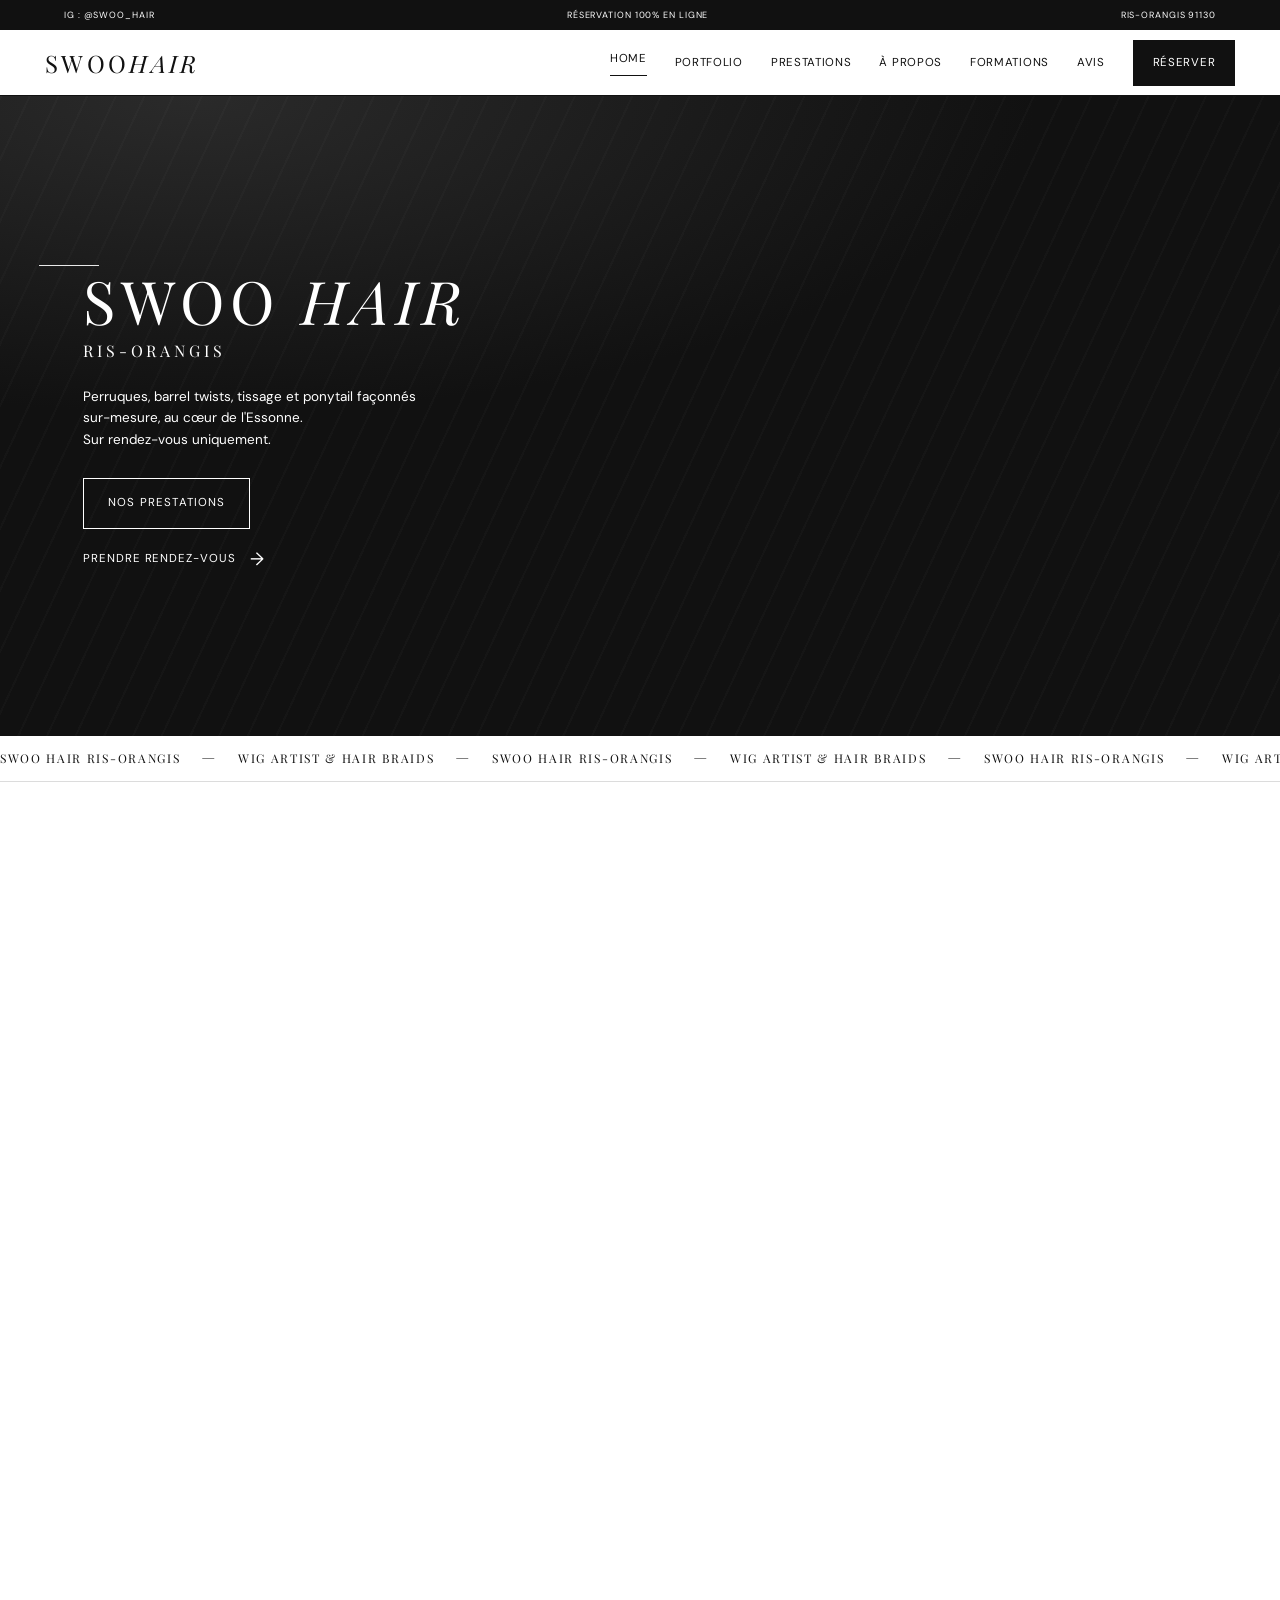
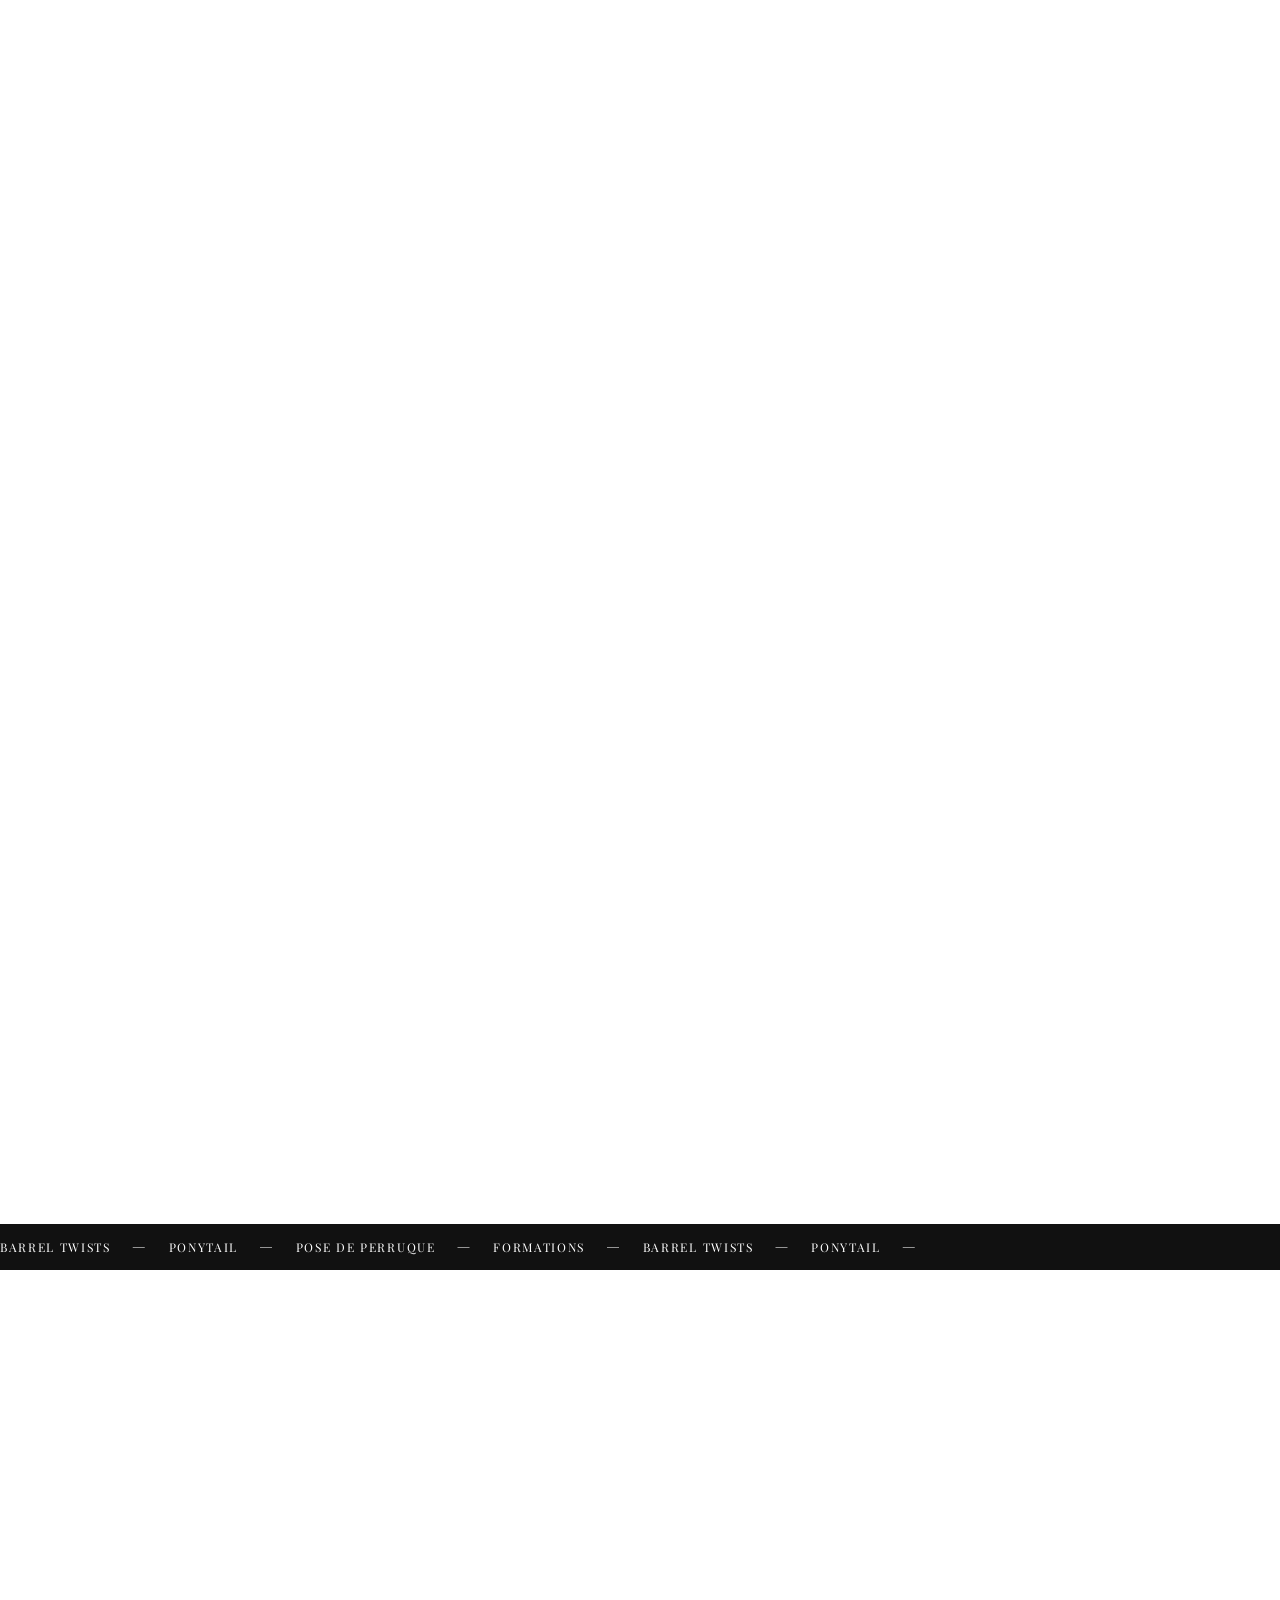
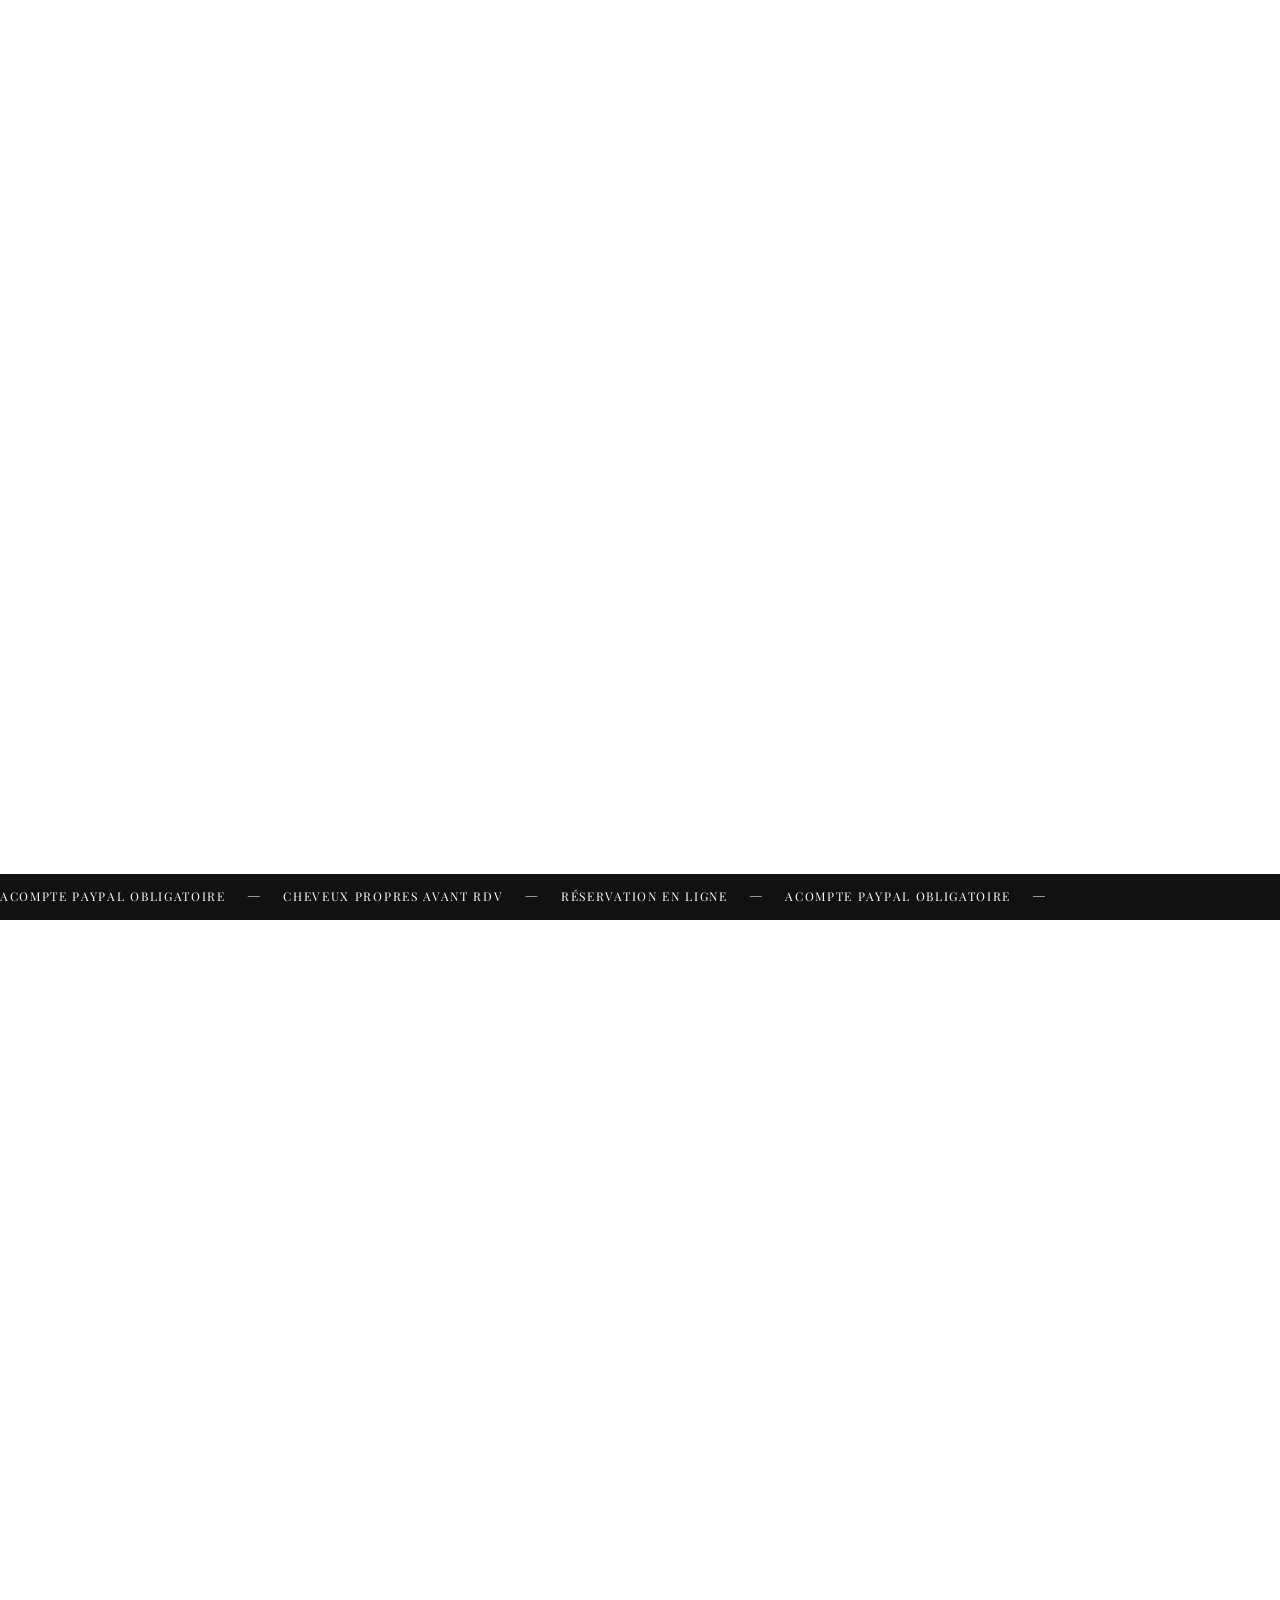
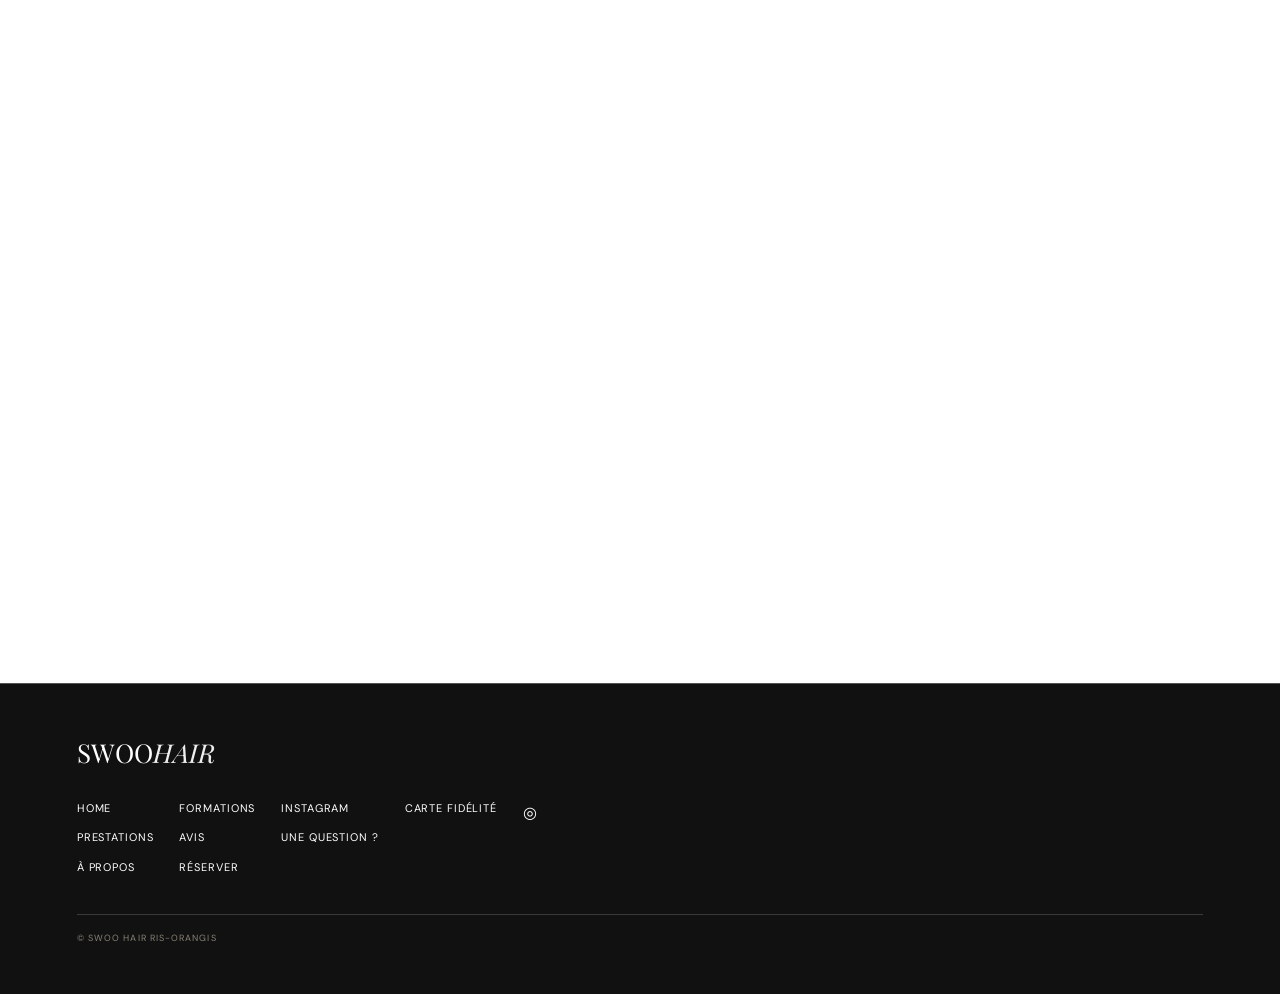
==== commit 1249f0bb: "sd" ====
--- a/index.html
+++ b/index.html
@@ -50,7 +50,7 @@
     <div class="hero-content">
       <h1>SWOO <em>HAIR</em></h1>
       <h2>RIS-ORANGIS</h2>
-      <p>Perruques, barrel twists et ponytails façonnés sur-mesure, au cœur de l'Essonne.<br>Sur rendez-vous uniquement.</p>
+      <p>Perruques, barrel twists, tissage et ponytail façonnés sur-mesure, au cœur de l'Essonne.<br>Sur rendez-vous uniquement.</p>
       <div class="hero-actions">
         <a class="outline-btn" href="#prestations">NOS PRESTATIONS</a>
         <a class="arrow-link" href="#reservation">PRENDRE RENDEZ-VOUS <b>→</b></a>
@@ -275,14 +275,14 @@
 
     <form id="booking-form" onsubmit="return false;">
       <label class="field">Date souhaitée</label>
-      <input type="date" id="date_rdv">
+      <input type="date" id="date_rdv" required>
 
       <label class="field">Heure (11h – 19h)</label>
       <select id="heure_rdv"><option value="">Choisir un créneau</option></select>
       <p class="slot-note">Le créneau s'adapte automatiquement à la durée de la prestation choisie.</p>
 
       <label class="field">Nom</label>
-      <input type="text" id="nom" placeholder="Ton nom complet">
+      <input type="text" id="nom" placeholder="Ton nom complet" required>
 
       <label class="field">E-mail</label>
       <input type="email" id="email" placeholder="toi@exemple.com" required>
@@ -387,8 +387,8 @@
   <section class="loyalty reveal" id="fidelite">
     <div class="loyalty-head">
       <p class="cat-eyebrow">Programme fidélité</p>
-      <h2>5 visites, -15%<br>10 visites, <em>-25%</em></h2>
-      <p class="lede">Chaque rendez-vous compte. La carte est tamponnée par mes soins à chaque prestation réglée — à 5 tampons, -15% sur ta prochaine prestation ; à 10 tampons, -25% (hors formation).</p>
+      <h2>Cumulez les visites,<br>débloquez les réductions</h2>
+      <p class="lede">Chaque rendez-vous compte. La carte est tamponnée par mes soins à chaque prestation réglée. 5 visites = -15%, 10 visites = -25% sur ta prochaine prestation (hors formation).</p>
     </div>
 
     <div class="card-pair">
@@ -398,20 +398,11 @@
           <div class="lc-rule"><span></span>HAIR<span></span></div>
           <p class="lc-tag">CARTE DE FIDÉLITÉ</p>
         </div>
-        <img class="lc-qr" src="https://api.qrserver.com/v1/create-qr-code/?size=180x180&margin=0&color=17-17-17&bgcolor=255-255-255&data=https://instagram.com/swoo_hair" alt="QR code — Instagram @swoo_hair" width="72" height="72" loading="lazy">
+        <img class="lc-qr" src="https://api.qrserver.com/v1/create-qr-code/?size=180x180&margin=0&color=17-17-17&bgcolor=245-240-231&data=https://instagram.com/swoo_hair" alt="QR code — Instagram @swoo_hair" width="72" height="72" loading="lazy">
       </div>
 
       <div class="loy-card back">
-        <p class="lc-back-label">CARTE DE FIDÉLITÉ</p>
-        <div class="lc-stamps">
-          <span></span><span></span><span></span><span></span><span class="reward">-15%</span>
-          <span></span><span></span><span></span><span></span><span class="reward">-25%</span>
-        </div>
-        <div class="lc-back-foot">
-          <p>5 VISITES = -15% SUR VOTRE PROCHAINE PRESTATION</p>
-          <p>10 VISITES = -25% SUR VOTRE PROCHAINE PRESTATION</p>
-          <p>CARTE PERSONNELLE ET NON TRANSFÉRABLE</p>
-        </div>
+        <img src="images/loyalty-card-back.png" alt="Verso de la carte de fidélité" class="lc-back-img">
       </div>
     </div>
 
--- a/style.css
+++ b/style.css
@@ -237,21 +237,26 @@
 .loyalty-head h2{font-size:28px;margin:14px 0 12px;line-height:1.15}
 .loyalty-head h2 em{font-style:italic}
 .loyalty-head .lede{font-size:13px;line-height:1.7;color:#4a4a4a;max-width:420px;margin-bottom:28px}
-.card-pair{display:flex;flex-direction:column;gap:18px;max-width:340px}
-.loy-card{aspect-ratio:1.586/1;border-radius:14px;padding:26px 24px;position:relative;overflow:hidden}
-.loy-card.front{background:var(--ink);color:var(--cream);display:flex;flex-direction:column;align-items:center;justify-content:space-between;text-align:center}
+.card-pair{display:flex;flex-direction:column;gap:24px;max-width:360px}
+.loy-card{aspect-ratio:1.586/1;border-radius:16px;padding:32px 28px;position:relative;overflow:hidden;border:2px solid var(--ink);box-shadow:0 8px 24px rgba(17,17,17,0.12)}
+.loy-card.front{background:var(--cream);color:var(--ink);display:flex;flex-direction:column;align-items:center;justify-content:space-between;text-align:center}
 .lc-brand-block{display:flex;flex-direction:column;align-items:center;gap:8px;margin-top:8px}
 .lc-brand{font-family:"Playfair Display",serif;font-size:34px;letter-spacing:.03em}
-.lc-rule{display:flex;align-items:center;gap:10px;font-size:13px;letter-spacing:.35em;color:var(--cream)}
-.lc-rule span{width:26px;height:1px;background:#6b6b68}
-.lc-tag{font-size:9.5px;letter-spacing:.16em;color:#a89e8c;margin-top:4px}
+.lc-rule{display:flex;align-items:center;gap:10px;font-size:13px;letter-spacing:.35em;color:var(--ink)}
+.lc-rule span{width:26px;height:1px;background:#999}
+.lc-tag{font-size:9.5px;letter-spacing:.16em;color:#333;margin-top:4px}
 .lc-qr{border-radius:6px;width:64px;height:64px;display:block;margin-top:10px}
-.loy-card.back{background:var(--ink);color:var(--cream);display:flex;flex-direction:column;align-items:center;justify-content:center;text-align:center}
-.lc-back-label{font-size:11px;letter-spacing:.16em;padding-bottom:12px;margin-bottom:16px;border-bottom:1px solid #444}
-.lc-stamps{display:flex;gap:10px;margin-bottom:22px}
-.lc-stamps span{width:34px;height:34px;border-radius:50%;border:1px solid #55534d;display:flex;align-items:center;justify-content:center}
-.lc-stamps span.reward{border-color:var(--cream);font-size:9px;letter-spacing:.02em;color:var(--cream)}
-.lc-back-foot p{font-size:8.5px;letter-spacing:.08em;color:#a89e8c;margin:3px 0}
+.loy-card.back{background:var(--cream);color:var(--ink);display:flex;flex-direction:column;align-items:center;justify-content:center;text-align:center;padding:0;overflow:hidden}
+.lc-back-img{width:100%;height:100%;object-fit:cover;display:block}
+.lc-back-label{font-size:11px;letter-spacing:.16em;padding-bottom:12px;margin-bottom:16px;border-bottom:1px solid #ddd}
+.lc-levels{display:flex;flex-direction:column;gap:16px;margin-bottom:16px;width:100%}
+.lc-level{display:flex;flex-direction:column;align-items:center;gap:8px;padding:12px 0;border-bottom:1px solid #eee}
+.lc-level:last-child{border-bottom:none}
+.lc-level-text{font-size:9px;letter-spacing:.06em;font-weight:500;color:#555}
+.lc-stamps{display:flex;gap:8px;margin-bottom:0;flex-wrap:wrap;justify-content:center}
+.lc-stamps span{width:34px;height:34px;border-radius:50%;border:1px solid #ccc;display:flex;align-items:center;justify-content:center}
+.lc-stamps span.reward{border-color:var(--ink);font-size:9px;letter-spacing:.02em;color:var(--ink)}
+.lc-back-foot p{font-size:8.5px;letter-spacing:.08em;color:#333;margin:3px 0}
 .loy-note{max-width:420px}
 @media(min-width:900px){
   .loyalty{padding:20px 6% 72px}
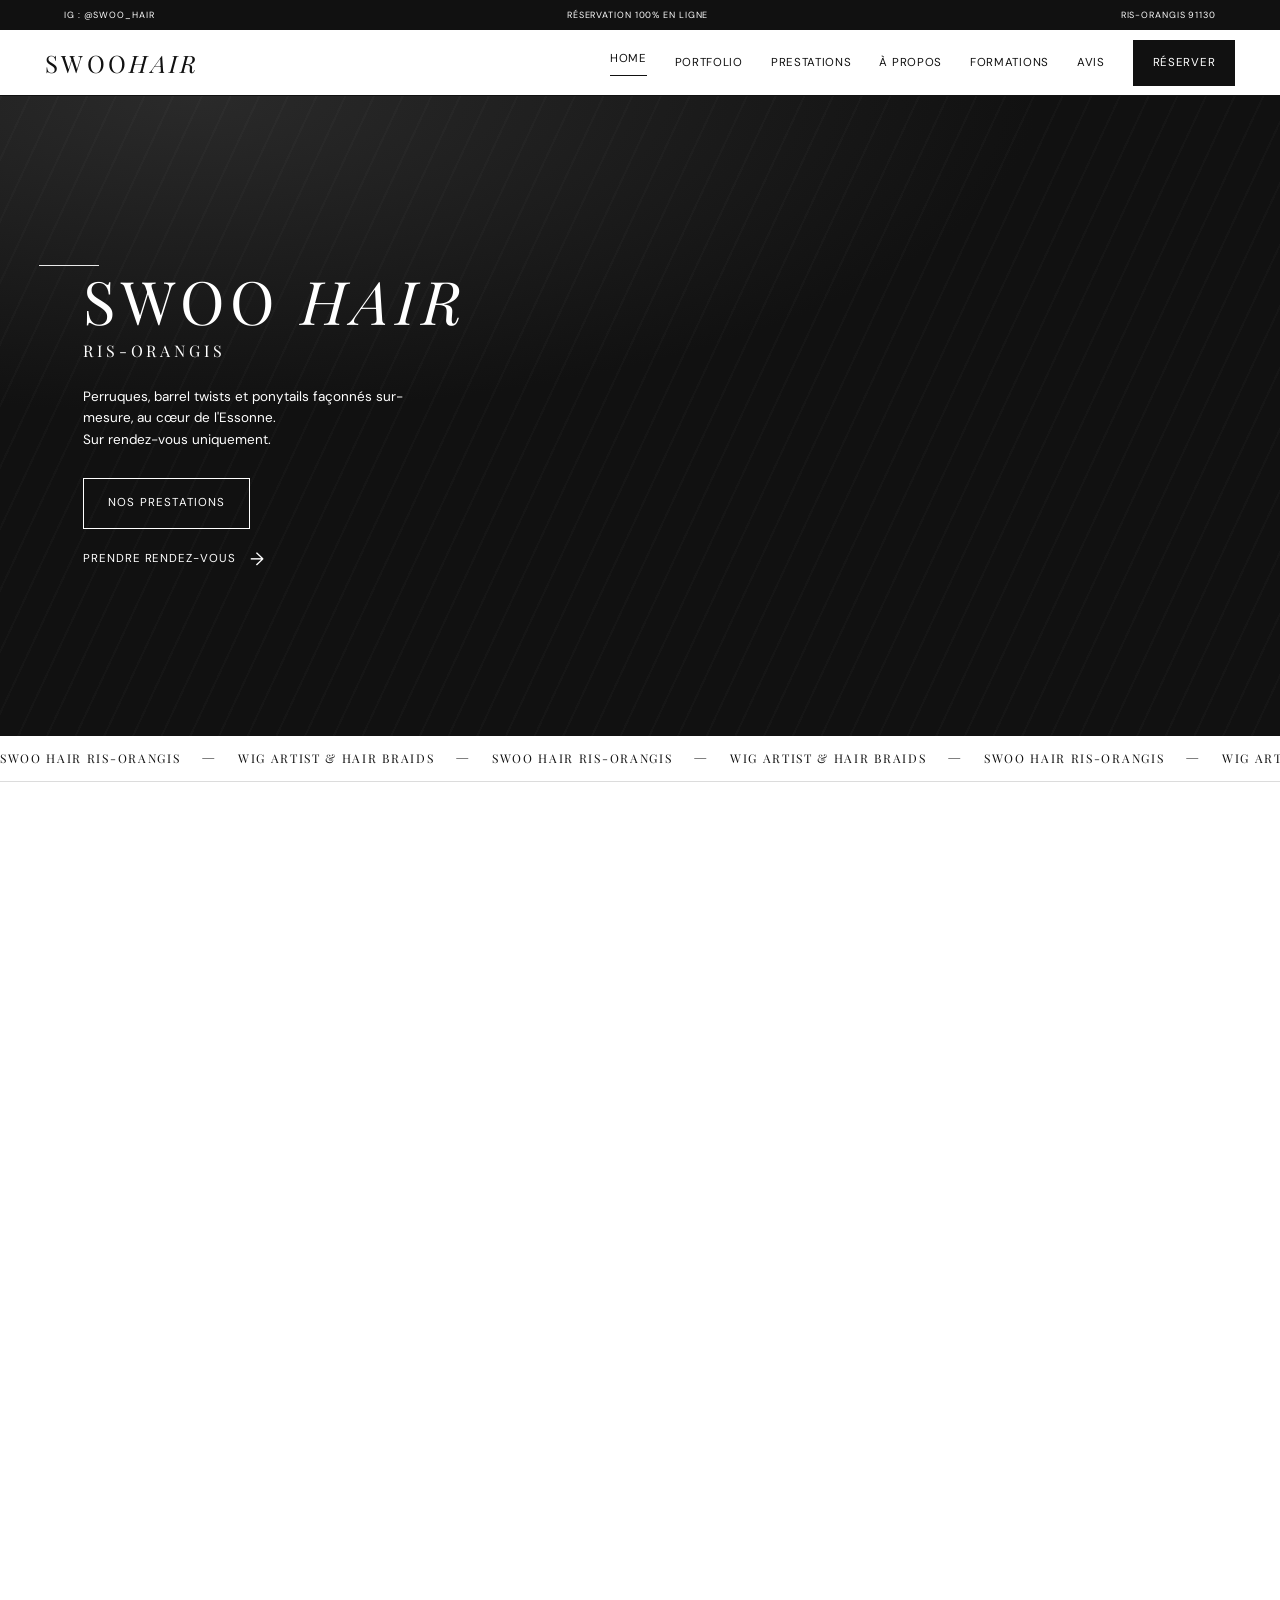
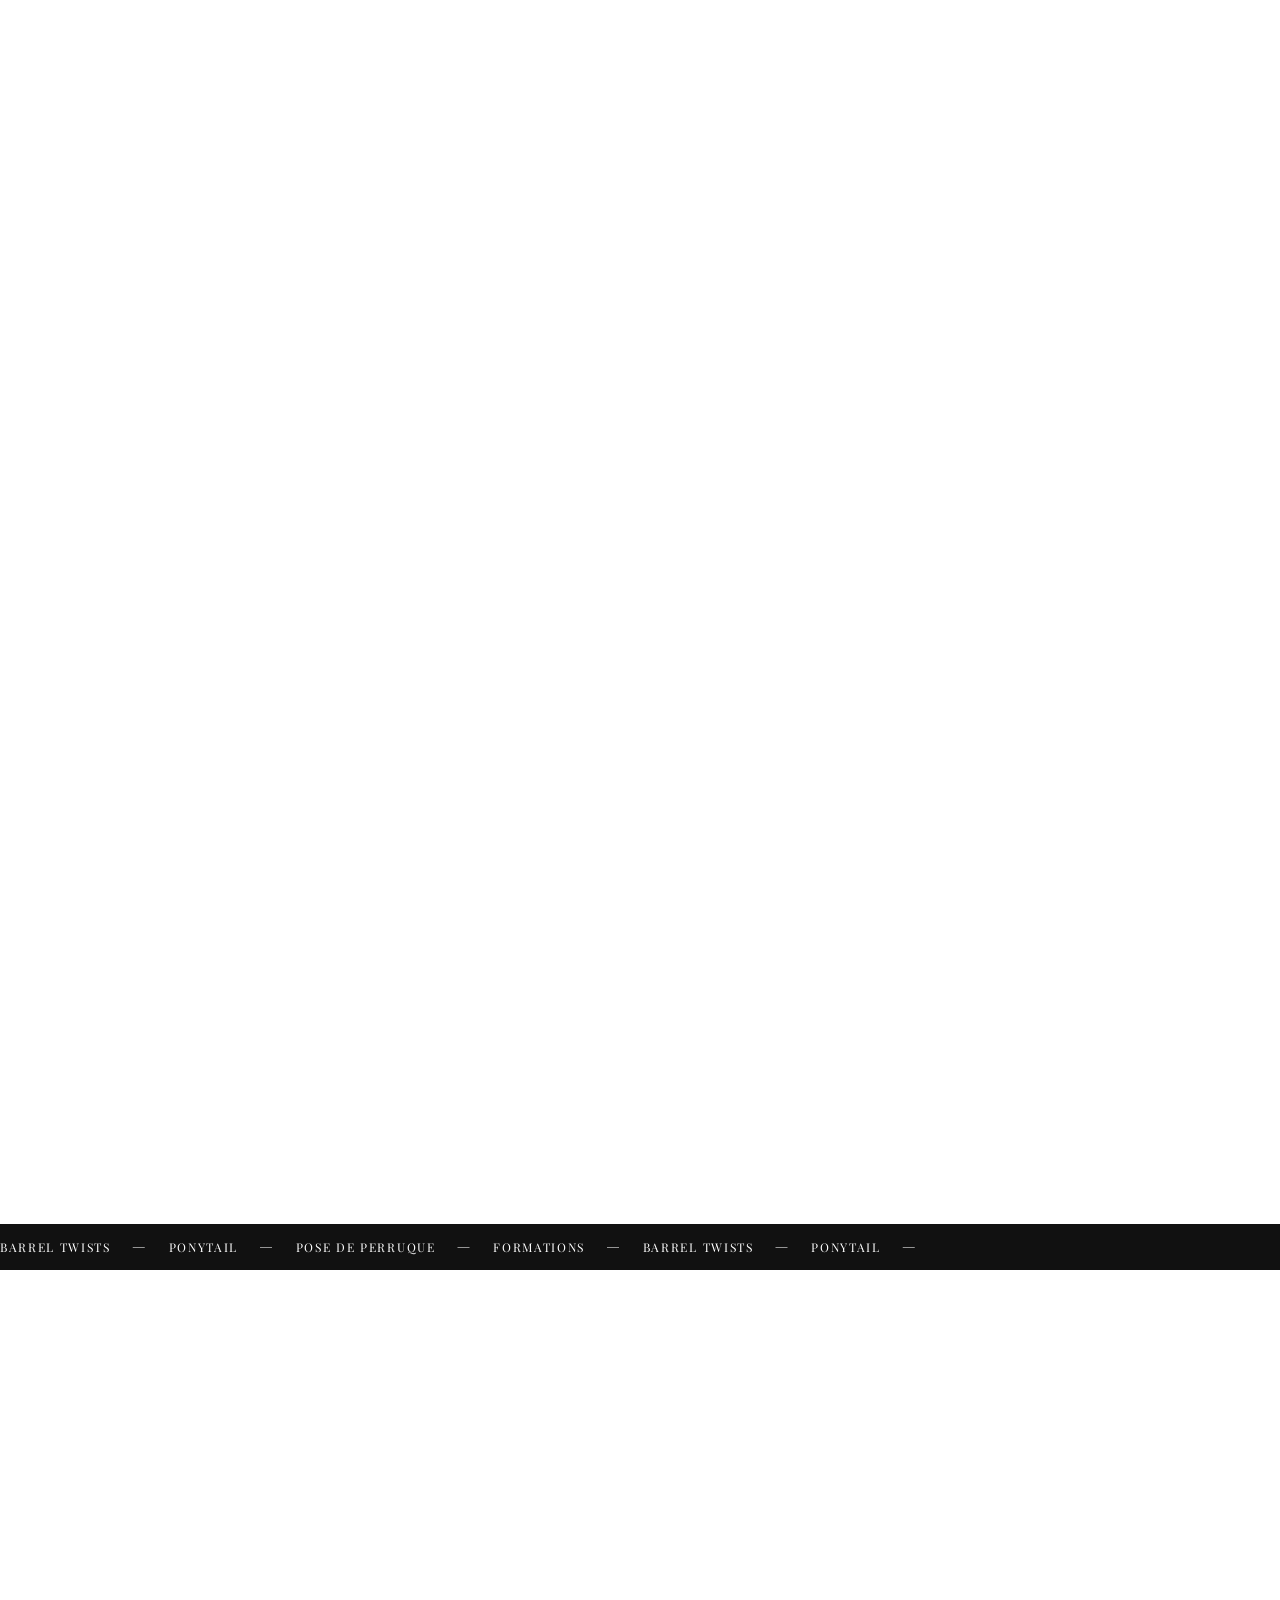
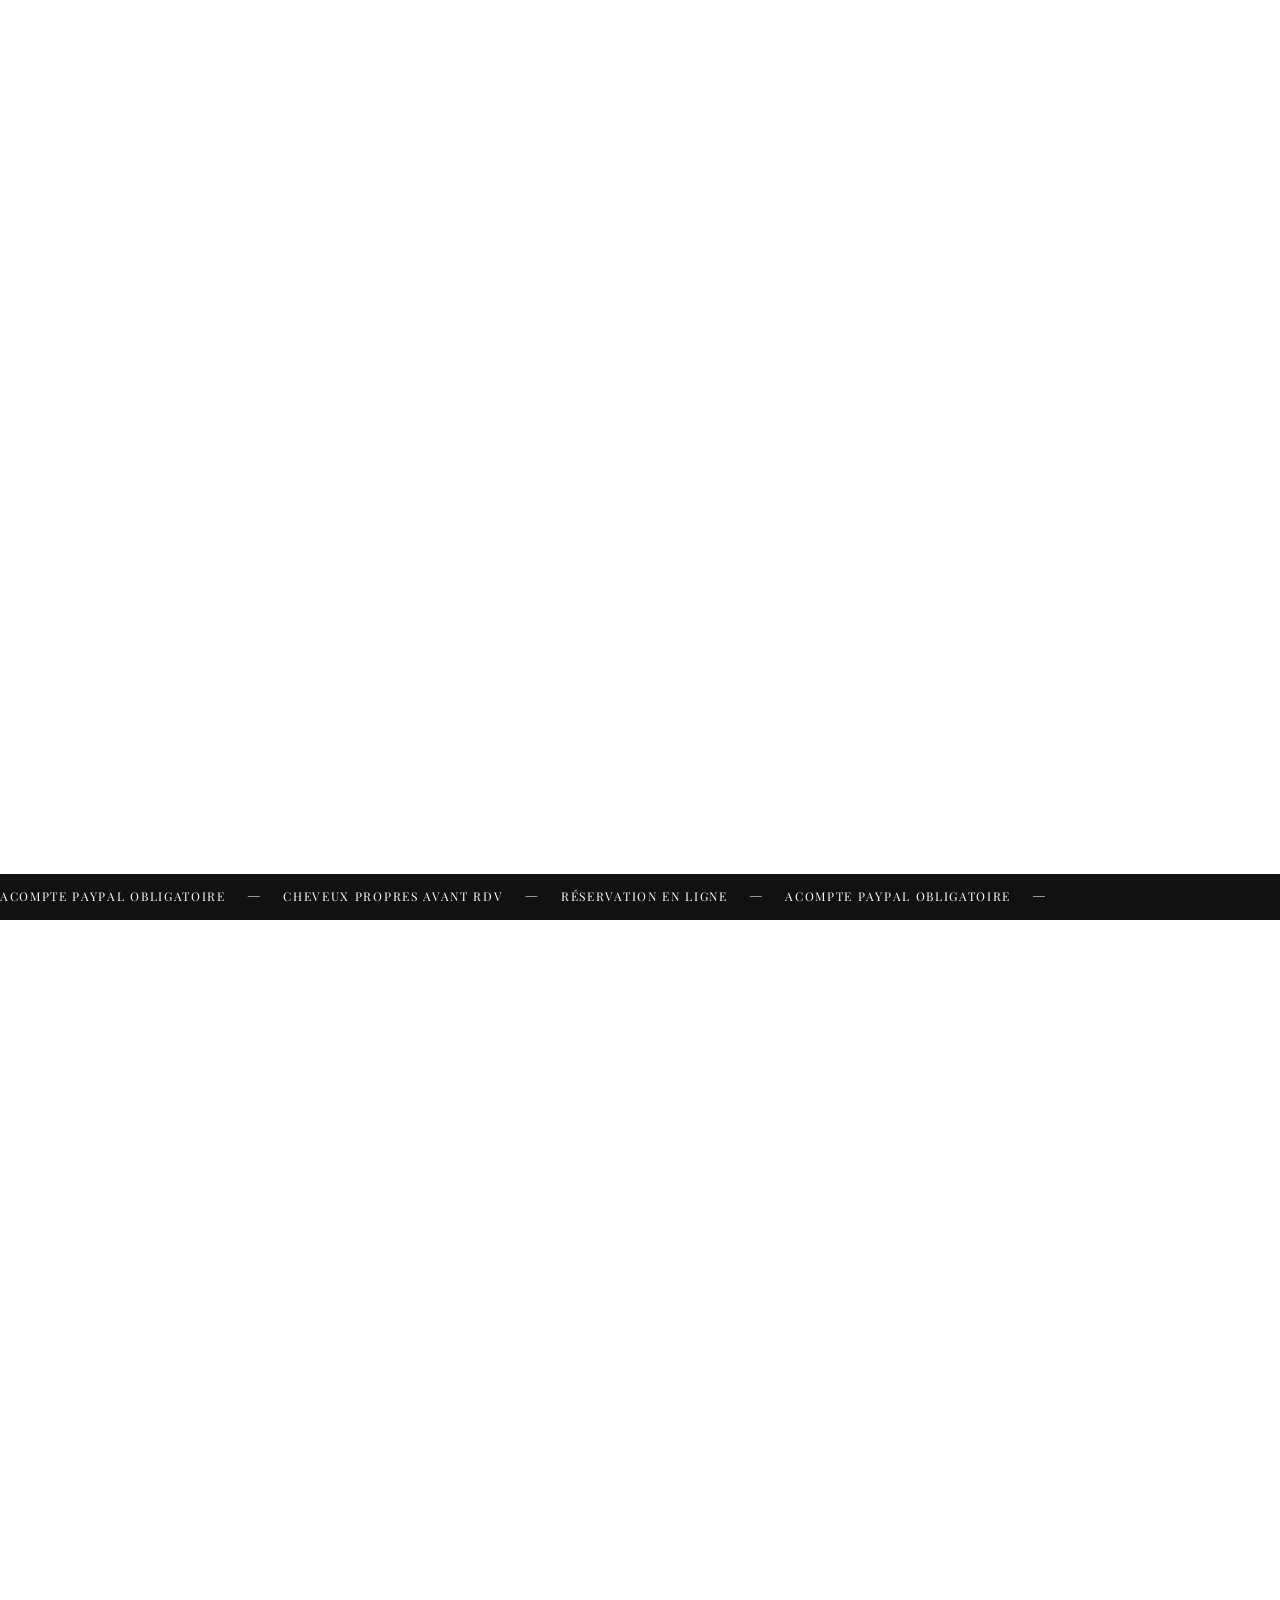
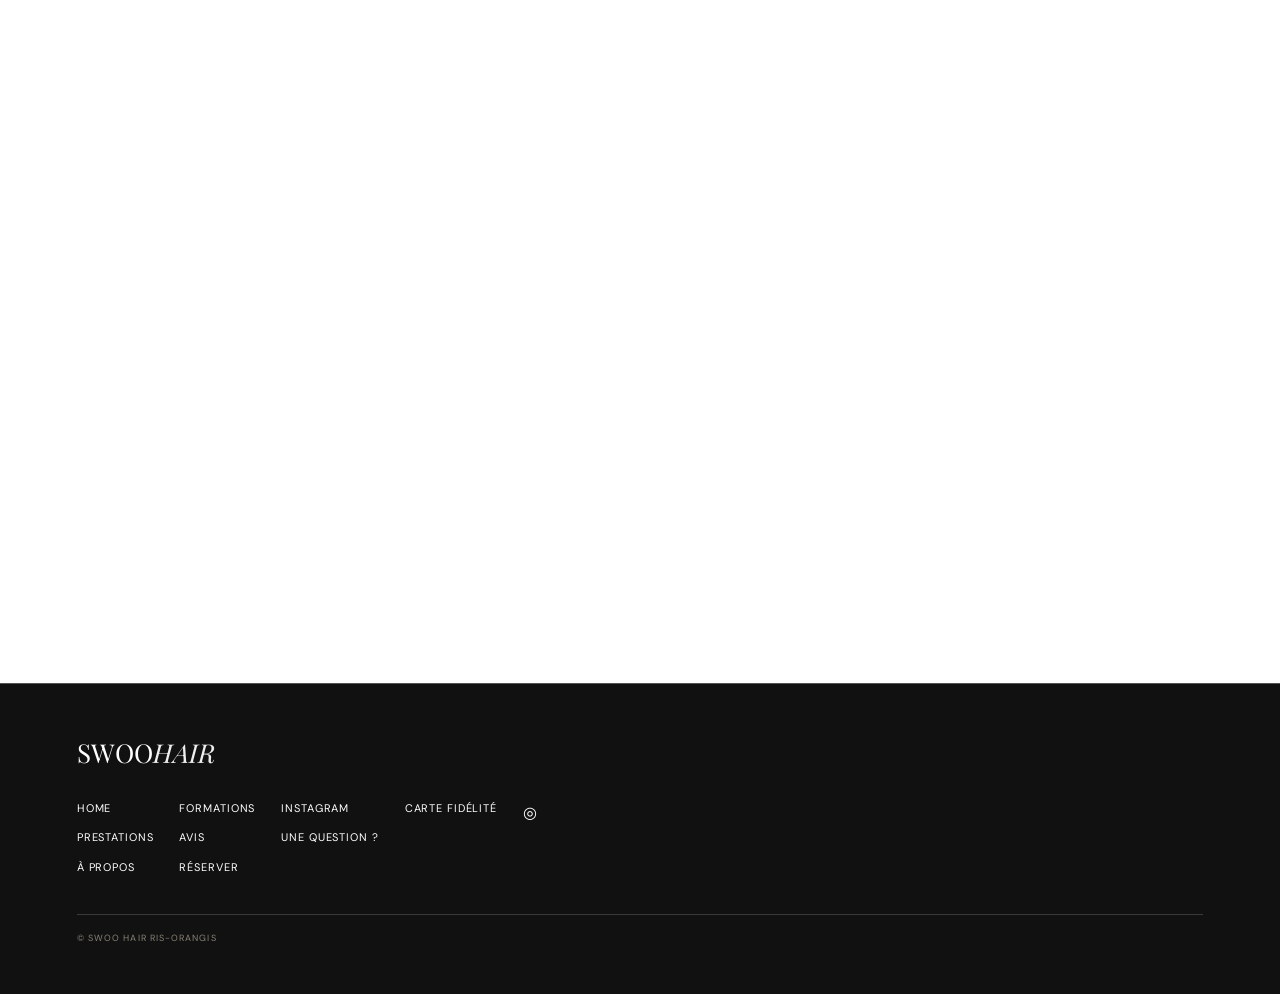
==== commit 66db11cd: "Merge remote changes and preserve local updates Co-authored-by: Copilot <223556219+Copilot@users.nor" ====
--- a/index.html
+++ b/index.html
@@ -50,7 +50,7 @@
     <div class="hero-content">
       <h1>SWOO <em>HAIR</em></h1>
       <h2>RIS-ORANGIS</h2>
-      <p>Perruques, barrel twists, tissage et ponytail façonnés sur-mesure, au cœur de l'Essonne.<br>Sur rendez-vous uniquement.</p>
+      <p>Perruques, barrel twists et ponytails façonnés sur-mesure, au cœur de l'Essonne.<br>Sur rendez-vous uniquement.</p>
       <div class="hero-actions">
         <a class="outline-btn" href="#prestations">NOS PRESTATIONS</a>
         <a class="arrow-link" href="#reservation">PRENDRE RENDEZ-VOUS <b>→</b></a>
@@ -387,8 +387,8 @@
   <section class="loyalty reveal" id="fidelite">
     <div class="loyalty-head">
       <p class="cat-eyebrow">Programme fidélité</p>
-      <h2>Cumulez les visites,<br>débloquez les réductions</h2>
-      <p class="lede">Chaque rendez-vous compte. La carte est tamponnée par mes soins à chaque prestation réglée. 5 visites = -15%, 10 visites = -25% sur ta prochaine prestation (hors formation).</p>
+      <h2>5 visites, -15%<br>10 visites, <em>-25%</em></h2>
+      <p class="lede">Chaque rendez-vous compte. La carte est tamponnée par mes soins à chaque prestation réglée — à 5 tampons, -15% sur ta prochaine prestation ; à 10 tampons, -25% (hors formation).</p>
     </div>
 
     <div class="card-pair">
@@ -398,7 +398,7 @@
           <div class="lc-rule"><span></span>HAIR<span></span></div>
           <p class="lc-tag">CARTE DE FIDÉLITÉ</p>
         </div>
-        <img class="lc-qr" src="https://api.qrserver.com/v1/create-qr-code/?size=180x180&margin=0&color=17-17-17&bgcolor=245-240-231&data=https://instagram.com/swoo_hair" alt="QR code — Instagram @swoo_hair" width="72" height="72" loading="lazy">
+        <img class="lc-qr" src="https://api.qrserver.com/v1/create-qr-code/?size=180x180&margin=0&color=17-17-17&bgcolor=255-255-255&data=https://instagram.com/swoo_hair" alt="QR code — Instagram @swoo_hair" width="72" height="72" loading="lazy">
       </div>
 
       <div class="loy-card back">
--- a/style.css
+++ b/style.css
@@ -241,14 +241,14 @@
 .loy-card{aspect-ratio:1.586/1;border-radius:16px;padding:32px 28px;position:relative;overflow:hidden;border:2px solid var(--ink);box-shadow:0 8px 24px rgba(17,17,17,0.12)}
 .loy-card.front{background:var(--cream);color:var(--ink);display:flex;flex-direction:column;align-items:center;justify-content:space-between;text-align:center}
 .lc-brand-block{display:flex;flex-direction:column;align-items:center;gap:8px;margin-top:8px}
-.lc-brand{font-family:"Playfair Display",serif;font-size:34px;letter-spacing:.03em}
+.lc-brand{font-family:"Playfair Display",serif;font-size:34px;letter-spacing:.03em;color:var(--ink)}
 .lc-rule{display:flex;align-items:center;gap:10px;font-size:13px;letter-spacing:.35em;color:var(--ink)}
-.lc-rule span{width:26px;height:1px;background:#999}
-.lc-tag{font-size:9.5px;letter-spacing:.16em;color:#333;margin-top:4px}
-.lc-qr{border-radius:6px;width:64px;height:64px;display:block;margin-top:10px}
+.lc-rule span{width:26px;height:1px;background:var(--line)}
+.lc-tag{font-size:9.5px;letter-spacing:.16em;color:var(--muted);margin-top:4px}
+.lc-qr{border-radius:6px;width:64px;height:64px;display:block;margin-top:10px;border:1px solid var(--line)}
 .loy-card.back{background:var(--cream);color:var(--ink);display:flex;flex-direction:column;align-items:center;justify-content:center;text-align:center;padding:0;overflow:hidden}
 .lc-back-img{width:100%;height:100%;object-fit:cover;display:block}
-.lc-back-label{font-size:11px;letter-spacing:.16em;padding-bottom:12px;margin-bottom:16px;border-bottom:1px solid #ddd}
+.lc-back-label{font-size:11px;letter-spacing:.16em;padding-bottom:12px;margin-bottom:16px;border-bottom:1px solid var(--line);color:var(--ink)}
 .lc-levels{display:flex;flex-direction:column;gap:16px;margin-bottom:16px;width:100%}
 .lc-level{display:flex;flex-direction:column;align-items:center;gap:8px;padding:12px 0;border-bottom:1px solid #eee}
 .lc-level:last-child{border-bottom:none}
@@ -256,7 +256,7 @@
 .lc-stamps{display:flex;gap:8px;margin-bottom:0;flex-wrap:wrap;justify-content:center}
 .lc-stamps span{width:34px;height:34px;border-radius:50%;border:1px solid #ccc;display:flex;align-items:center;justify-content:center}
 .lc-stamps span.reward{border-color:var(--ink);font-size:9px;letter-spacing:.02em;color:var(--ink)}
-.lc-back-foot p{font-size:8.5px;letter-spacing:.08em;color:#333;margin:3px 0}
+.lc-back-foot p{font-size:8.5px;letter-spacing:.08em;color:var(--muted);margin:3px 0}
 .loy-note{max-width:420px}
 @media(min-width:900px){
   .loyalty{padding:20px 6% 72px}
